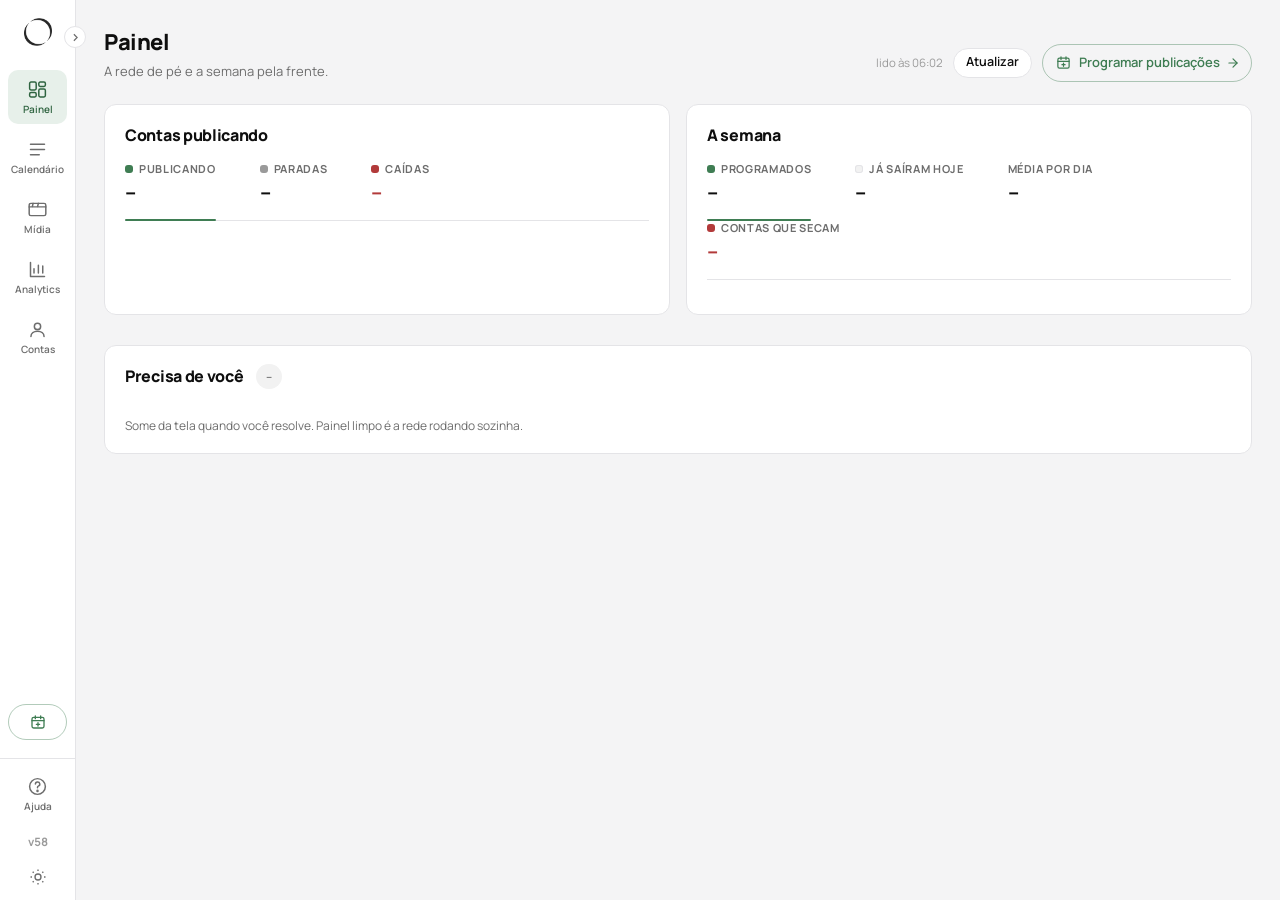
==== painel/index.html @ 6c597209 "Contas: os dois graficos saem, as setas dos botoes saem e o filtro para de abrir atras Ordem dele em" ====
<!doctype html>
<html lang="pt-BR" data-theme="light" data-menu="fechado">
<head>
<meta charset="utf-8">
<meta name="viewport" content="width=device-width, initial-scale=1">
<title>Publicador · Borusa</title>

<link rel="icon" href="marca-clara.png" media="(prefers-color-scheme: light)">
<link rel="icon" href="marca-escura.png" media="(prefers-color-scheme: dark)">
<link rel="icon" href="marca-clara.png">

<!-- Tema e estado do menu antes de qualquer pintura, senao a tela pisca. -->
<script>(function(){var d=document.documentElement;
var t=localStorage.getItem("pub-tema");
if(!t)t=matchMedia("(prefers-color-scheme: dark)").matches?"dark":"light";
d.setAttribute("data-theme",t);
d.setAttribute("data-menu",localStorage.getItem("pub-menu")||"fechado");})();</script>

<link rel="preconnect" href="https://fonts.googleapis.com">
<link rel="preconnect" href="https://fonts.gstatic.com" crossorigin>
<link rel="stylesheet"
      href="https://fonts.googleapis.com/css2?family=Manrope:wght@400;500;600;700;800&display=swap">

<link rel="stylesheet" href="estilo/01-base.css">
<link rel="stylesheet" href="estilo/02-menu.css">
<link rel="stylesheet" href="estilo/03-componentes.css">
<link rel="stylesheet" href="estilo/04-analytics.css">
<link rel="stylesheet" href="estilo/05-ajuda.css">
<link rel="stylesheet" href="estilo/06-midia.css">
<link rel="stylesheet" href="estilo/07-calendario.css">
<link rel="stylesheet" href="estilo/08-filtros.css">
<link rel="stylesheet" href="estilo/09-janela-post.css">
<link rel="stylesheet" href="estilo/10-painel.css">
<link rel="stylesheet" href="estilo/11-programar.css">
<link rel="stylesheet" href="estilo/12-foco.css">
<link rel="stylesheet" href="estilo/13-contas.css">
</head>
<body>

<!-- A tinta compartilhada: os desenhos que varias telas usam ficam aqui, uma vez so. -->
<svg class="tinta" aria-hidden="true">
  <symbol id="i-seta" viewBox="0 0 24 24">
    <path d="M5 12h14"/><path d="M12 5l7 7-7 7"/>
  </symbol>
  <symbol id="i-ig" viewBox="0 0 24 24">
    <g fill="none" stroke="currentColor" stroke-width="2" stroke-linecap="round"
       stroke-linejoin="round">
      <rect x="2.6" y="2.6" width="18.8" height="18.8" rx="5.4"/>
      <circle cx="12" cy="12" r="4.2"/>
    </g>
    <circle cx="17.4" cy="6.6" r="1.35" fill="currentColor" stroke="none"/>
  </symbol>
  <!-- Os tres desenhos que a tela de perfil usa. O selo do Instagram dela segue
       `currentColor` para nao sumir dentro do botao que inverte no passar do mouse. -->
  <symbol id="i-etq" viewBox="0 0 24 24">
    <path d="M3 7.5v4.6a2 2 0 0 0 .6 1.4l7.3 7.3a2 2 0 0 0 2.8 0l5.6-5.6a2 2 0 0 0 0-2.8
             L12 5.1a2 2 0 0 0-1.4-.6H6A3 3 0 0 0 3 7.5Z"/>
    <circle cx="7.6" cy="8.6" r="1.25"/>
  </symbol>
  <symbol id="i-adulto" viewBox="0 0 24 24">
    <path d="M12 2.7s5.6 4 5.6 9.1a5.6 5.6 0 1 1-11.2 0c0-1.9.8-3.6 1.8-5
             .3 1.3 1 2.3 2 2.8.5-2.9 1.8-5.3 1.8-6.9Z"/>
  </symbol>
  <!-- A AGENDA do botao de programar. Calendario com um mais dentro: nao e' "ver a
       agenda", e' "por coisa nova nela". -->
  <symbol id="i-agenda" viewBox="0 0 24 24">
    <g fill="none" stroke="currentColor" stroke-width="2" stroke-linecap="round"
       stroke-linejoin="round"><rect x="3" y="5" width="18" height="16" rx="2.5"/>
      <path d="M3 10h18M8 3v4M16 3v4M12 13v5M9.5 15.5h5"/></g>
  </symbol>
  <symbol id="i-ig-cor" viewBox="0 0 24 24">
    <g fill="none" stroke="currentColor" stroke-width="2" stroke-linecap="round"
       stroke-linejoin="round"><rect x="2.6" y="2.6" width="18.8" height="18.8" rx="5.4"/>
      <circle cx="12" cy="12" r="4.2"/></g>
    <circle cx="17.4" cy="6.6" r="1.35" fill="currentColor" stroke="none"/>
  </symbol>
</svg>

<!-- ================================================================ MENU -->
<aside class="menu" aria-label="Menu do Publicador">
  <div class="menu-marca">
    <img class="marca-clara" src="marca-clara.png" alt="">
    <img class="marca-escura" src="marca-escura.png" alt="">
    <span class="menu-nome">Publicador</span>
  </div>

  <button class="menu-botao" id="botao-menu" aria-expanded="false"
          aria-label="Abrir ou fechar o menu">
    <svg viewBox="0 0 24 24"><path d="m9 18 6-6-6-6"/></svg>
  </button>

  <nav class="menu-rolo" id="menu">
    <button class="mi ativo" data-pag="painel">
      <svg class="mi-ic" viewBox="0 0 24 24"><rect x="3" y="3.5" width="7.5" height="9" rx="1.6"/><rect x="13.5" y="3.5" width="7.5" height="5" rx="1.6"/><rect x="3" y="15.5" width="7.5" height="5" rx="1.6"/><rect x="13.5" y="11.5" width="7.5" height="9" rx="1.6"/></svg>
      <span class="mi-rot">Painel</span>
    </button>
    <button class="mi" data-pag="calendario">
      <svg class="mi-ic" viewBox="0 0 24 24"><path d="M4 6h16M4 12h16M4 18h10"/></svg>
      <span class="mi-rot">Calendário</span>
    </button>
    <button class="mi" data-pag="midia">
      <svg class="mi-ic" viewBox="0 0 24 24"><rect x="2.5" y="5" width="19" height="14" rx="2"/><path d="M7 5 6 9M13 5l-1 4M21.5 9h-19"/></svg>
      <span class="mi-rot">Mídia</span>
    </button>
    <button class="mi" data-pag="analytics">
      <svg class="mi-ic" viewBox="0 0 24 24"><path d="M4 4v16h16"/><path d="M8 16v-5M13 16V7M18 16v-8"/></svg>
      <span class="mi-rot">Analytics</span>
    </button>
    <button class="mi" data-pag="contas">
      <svg class="mi-ic" viewBox="0 0 24 24"><circle cx="12" cy="8.5" r="3.6"/><path d="M4.5 20c0-3.7 3.3-6 7.5-6s7.5 2.3 7.5 6"/></svg>
      <span class="mi-rot">Contas</span>
    </button>
  </nav>

  <!-- O CAMINHO DE TRABALHO, e nao um destino: por isso ele e' botao e nao item de
       lista. Fica colado no pe' da lista, com o mesmo desenho animado do "Abrir no
       Instagram" do Social Tracker, so' trocando o icone. -->
  <div class="menu-acao">
    <button class="btn brasa" id="menu-programar" type="button"
            aria-label="Programar publicações">
      <svg class="seta seta-esq" viewBox="0 0 24 24"><use href="#i-seta"/></svg>
      <span class="txt">
        <svg class="ag-selo" aria-hidden="true"><use href="#i-agenda"/></svg>
        <span class="ag-rot">Programar</span></span>
      <span class="circ"></span>
      <svg class="seta seta-dir" viewBox="0 0 24 24"><use href="#i-seta"/></svg>
    </button>
  </div>

  <div class="menu-pe">
    <!-- AJUDA MORA NO PE, e nao na lista de cima, porque ela nao e' destino de
         trabalho: e' onde se vai quando algo nao esta' claro. Fica logo acima do
         carimbo de versao e do interruptor de tema, como o Gabriel pediu. -->
    <button class="mi" data-pag="ajuda">
      <svg class="mi-ic" viewBox="0 0 24 24"><circle cx="12" cy="12" r="9"/><path d="M9.6 9.2a2.5 2.5 0 1 1 3.3 2.4c-.6.2-.9.8-.9 1.4v.4"/><circle cx="12" cy="17" r=".6" fill="currentColor"/></svg>
      <span class="mi-rot">Ajuda</span>
    </button>
    <!-- CARIMBO DE VERSAO. Duas vezes o Gabriel abriu a tela e disse "esta igual" sem a
         gente ter como saber se era cache do navegador ou mudanca pequena demais. O
         numero sobe a cada entrega: se ele nao subiu na tela dele, e' cache, e nao ha o
         que discutir sobre o desenho. -->
    <div class="pe-linha">
      <span class="pp" style="font-weight:700;font-variant-numeric:tabular-nums">v58</span>
      <span class="pe-rot">29/08 · no ar</span>
    </div>
    <div class="pe-linha">
      <svg class="tema-icone" viewBox="0 0 24 24" id="tema-icone">
        <circle cx="12" cy="12" r="4"/>
        <path d="M12 2v2M12 20v2M2 12h2M20 12h2M4.9 4.9l1.4 1.4M17.7 17.7l1.4 1.4M19.1 4.9l-1.4 1.4M6.3 17.7l-1.4 1.4"/>
      </svg>
      <span class="pe-rot">tema</span>
      <button class="chave" id="chave" role="switch" aria-checked="false"
              aria-label="Trocar tema"><i></i></button>
    </div>
  </div>
</aside>

<!-- ============================================================== CONTEUDO -->
<main class="palco">

  <!-- ----------------------------------------------------------- Painel -->
  <section class="pagina ativa" id="pag-painel">
    <div class="cab">
      <div>
        <h1>Painel</h1>
        <p class="p" id="pn-dia">A rede de pé e a semana pela frente.</p>
      </div>
      <div class="dir">
        <span class="pp" id="pn-lido"></span>
        <button class="bt mini" id="pn-atualizar">Atualizar</button>
        <button class="btn brasa" id="pn-programar" type="button">
          <svg class="seta seta-esq" viewBox="0 0 24 24"><use href="#i-seta"/></svg>
          <span class="txt">
            <svg class="ag-selo" aria-hidden="true"><use href="#i-agenda"/></svg>
            Programar publicações</span>
          <span class="circ"></span>
          <svg class="seta seta-dir" viewBox="0 0 24 24"><use href="#i-seta"/></svg>
        </button>
      </div>
    </div>

    <!-- 1 ------------------- contas publicando e a semana, lado a lado -->
    <div class="pn-grade">
    <div class="cartao">
      <div class="pn-cab-cartao">
        <h3>Contas publicando</h3>
        <div class="tela-tracker"><div class="pf-per" id="pn-per-rede"></div></div>
      </div>
      <div class="kpis" id="pn-kpis-rede">
        <button type="button" class="kpi forte" data-f="publicando">
          <span class="rot"><i style="background:var(--accent)"></i>Publicando</span>
          <span class="val" id="pn-publicando">–</span>
        </button>
        <button type="button" class="kpi" data-f="paradas">
          <span class="rot"><i style="background:var(--soft)"></i>Paradas</span>
          <span class="val" id="pn-paradas">–</span>
        </button>
        <button type="button" class="kpi mau" data-f="caidas">
          <span class="rot"><i style="background:var(--vermelho)"></i>Caídas</span>
          <span class="val" id="pn-caidas">–</span>
        </button>
      </div>
      <div class="tela-tracker pn-sem-abas" id="pn-cartao-rede"></div>
    </div>

    <!-- ---------------------------------------------------------- a semana -->
      <div class="cartao">
        <div class="pn-cab-cartao">
          <h3>A semana</h3>
          <div class="tela-tracker"><div class="pf-per" id="pn-per-semana"></div></div>
        </div>
        <div class="kpis" id="pn-kpis-semana">
          <button type="button" class="kpi forte" data-f="programados">
            <span class="rot"><i style="background:var(--accent)"></i>Programados</span>
            <span class="val" id="pn-programados">–</span>
          </button>
          <button type="button" class="kpi" data-f="hoje">
            <span class="rot"><i style="background:var(--paper-2);
              box-shadow:inset 0 0 0 1px var(--rule-solid)"></i>Já saíram hoje</span>
            <span class="val" id="pn-hoje">–</span>
          </button>
          <button type="button" class="kpi" data-f="media">
            <span class="rot">Média por dia</span>
            <span class="val" id="pn-media">–</span>
          </button>
          <button type="button" class="kpi mau" data-f="secam">
            <span class="rot"><i style="background:var(--vermelho)"></i>Contas que secam</span>
            <span class="val" id="pn-secam">–</span>
          </button>
        </div>
        <div class="tela-tracker pn-sem-abas" id="pn-cartao-semana"></div>
      </div>
    </div>

    <!-- 2 -------------------------------------------------- precisa de você -->
    <div class="secao">
      <div class="cartao">
        <div class="pn-cab-cartao">
          <h3>Precisa de você</h3>
          <span class="selo" id="pn-abertas">–</span>
        </div>
        <div id="pn-pendencias"></div>
        <div class="pn-nota">Some da tela quando você resolve. Painel limpo é a rede
          rodando sozinha.</div>
      </div>
    </div>
  </section>

  <!-- ------------------------------------------------------ Programar publicações
       FORA DO MENU de proposito: e' um caminho que comeca no Painel e termina de volta
       nele, e nao um lugar onde se fica. -->
  <!-- ---------------------------------------------- Programar publicações
       MODO FOCO: fora do menu e sem menu. Um passo por vez, no meio da tela. -->
  <section class="pagina" id="pag-programar">
    <div class="fc">
      <div class="fc-topo">
        <button class="fc-sair" id="pr-voltar">
          <svg viewBox="0 0 24 24"><path d="m15 18-6-6 6-6"/></svg> Voltar ao painel
        </button>
        <div class="fc-passos" id="pr-bolas"></div>
      </div>
      <div class="fc-meio"><div class="fc-caixa" id="pr-palco"></div></div>
    </div>
  </section>

  <!-- -------------------------------------------------------- Calendário -->
  <section class="pagina" id="pag-calendario">
    <div class="cab">
      <div>
        <h1>Calendário</h1>
        <p class="p">Toda a agenda, por conta. É daqui que sai a programação em lote.</p>
      </div>
      <div class="dir">
        <button class="bt forte" id="cal-programar">Programar publicações</button>
      </div>
    </div>

    <div class="filtros" id="cal-filtros">
      <div class="ac" id="calac">
        <div class="ac-campo">
          <svg class="ac-lupa" viewBox="0 0 24 24" fill="none" stroke="currentColor"
               stroke-width="2" stroke-linecap="round"><circle cx="11" cy="11" r="7"/>
               <path d="M20 20l-3.5-3.5"/></svg>
          <input id="calacq" type="text" autocomplete="off" spellcheck="false"
                 placeholder="Buscar conta pelo arroba">
          <button class="ac-limpar" id="calaclimpar" type="button" hidden
                  aria-label="Limpar">
            <svg viewBox="0 0 24 24" fill="none" stroke="currentColor" stroke-width="2"
                 stroke-linecap="round"><path d="M6 6l12 12M18 6L6 18"/></svg>
          </button>
        </div>
        <div class="ac-lista" id="calaclista" role="listbox"></div>
      </div>

      <div class="sel" id="calmerc">
        <button class="sel-gatilho" id="calmercg" type="button" aria-haspopup="listbox"
                aria-expanded="false">
          <span class="sel-valor" id="calmercv" data-vazio="true">Todos os mercados</span>
          <svg class="sel-seta" viewBox="0 0 24 24" fill="none" stroke="currentColor"
               stroke-width="2" stroke-linecap="round" stroke-linejoin="round">
            <path d="m6 9 6 6 6-6"/></svg>
        </button>
        <div class="sel-lista" id="calmercl" role="listbox">
          <div class="sel-grupo" id="calmercgr"></div>
        </div>
      </div>

      <div class="autocomplete" id="caletq">
        <div class="autocomplete__trigger" id="caletqgatilho" role="combobox" tabindex="0"
             aria-haspopup="listbox" aria-expanded="false">
          <span class="autocomplete__value" id="caletqvalor"
                data-placeholder="true">Todas as etiquetas</span>
          <button class="autocomplete__clear-button" id="caletqlimpar" type="button"
                  data-empty="true" aria-label="Limpar as etiquetas">
            <svg viewBox="0 0 24 24" fill="none" stroke="currentColor" stroke-width="2"
                 stroke-linecap="round"><path d="M6 6l12 12M18 6L6 18"/></svg>
          </button>
          <span class="autocomplete__indicator" id="caletqseta" data-open="false">
            <svg viewBox="0 0 24 24" fill="none" stroke="currentColor" stroke-width="2"
                 stroke-linecap="round" stroke-linejoin="round"><path d="m6 9 6 6 6-6"/></svg>
          </span>
        </div>
        <div class="autocomplete__popover" id="caletqpop">
          <div class="autocomplete__busca">
            <input id="caletqq" type="text" autocomplete="off" spellcheck="false"
                   placeholder="Buscar etiqueta">
          </div>
          <div class="list-box" id="caletqlista" role="listbox"
               aria-multiselectable="true"></div>
        </div>
      </div>
    </div>

    <div class="caixa solta">
      <div class="cal-barra">
        <button class="bt mini" data-cal="hoje">Hoje</button>
        <div class="cal-visoes">
          <button class="cal-v ativo" data-visao="mes">Mês</button>
          <button class="cal-v" data-visao="semana">Semana</button>
          <button class="cal-v" data-visao="lista">Lista</button>
        </div>
        <button class="cal-seta" data-cal="antes" aria-label="Período anterior">
          <svg viewBox="0 0 24 24"><path d="m15 18-6-6 6-6"/></svg>
        </button>
        <button class="cal-seta" data-cal="depois" aria-label="Próximo período">
          <svg viewBox="0 0 24 24"><path d="m9 18 6-6-6-6"/></svg>
        </button>
        <b class="cal-titulo" id="cal-titulo"></b>
        <div class="dir"><div class="cal-legenda" id="cal-legenda"></div></div>
      </div>
      <div id="cal-corpo"></div>
    </div>
  </section>

  <!-- ---------------------------------------------------------- Publicar -->

  <!-- ------------------------------------------------------------ Contas -->
  <!-- ------------------------------------------------------- Analytics -->
  <section class="pagina" id="pag-analytics">
    <div class="cab">
      <div>
        <h1>Analytics</h1>
        <p class="p">O retrato de cada conta ligada, na mesma tela de perfil do Social Tracker.</p>
      </div>
      <div class="dir" id="troca-conta"></div>
    </div>

    <!-- O escopo do desenho copiado. Tudo que veio do tracker so' vale aqui dentro. -->
    <div id="tela-analytics">
      <div class="secao pf-pagina"><div id="pf-conteudo"></div></div>
    </div>
  </section>

  <!-- ------------------------------------------------------------ Contas
       A tela responde UMA pergunta, de tres maneiras: esta conta esta de pe? Pela
       conexao (medida agora na Meta), pelo acesso (que vence em 60 dias) e pelo que
       trava a operacao. Seguidor e publicacao NAO moram aqui: isso e' desempenho, e
       desempenho e' a aba de Analytics.

       O desenho e' o da sala de controle do Portal, e o motor esta em
       `codigo/07-contas.js`. -->
  <section class="pagina ct" id="pag-contas">
    <div class="cab ct-topo">
      <div>
        <h1>Contas</h1>
        <p class="p">O estado de cada perfil ligado ao publicador, medido na Meta.</p>
      </div>
      <div class="ct-dir">
        <span class="ct-vivo"><i class="ct-pulso"></i><span id="ct-relogio">vigiando</span></span>
        <!-- OS DOIS BOTOES SAO DE VERDADE: um pergunta a Meta agora, o outro abre a
             autorizacao do Instagram. Nenhum deles finge. -->
        <button class="ct-bt" type="button" data-acao="testar-tudo">
          <span class="txt">
            <svg class="mrc" viewBox="0 0 24 24"><path d="M16.247 7.761a6 6 0 0 1 0 8.478"/><path d="M19.075 4.933a10 10 0 0 1 0 14.134"/><path d="M4.925 19.067a10 10 0 0 1 0-14.134"/><path d="M7.753 16.239a6 6 0 0 1 0-8.478"/><circle cx="12" cy="12" r="2"/></svg>
            Testar Conexões</span>
          <span class="circ"></span>
        </button>
        <button class="ct-bt verde" type="button" data-acao="ligar">
          <span class="txt">
            <svg class="mrc" viewBox="0 0 24 24"><path d="M5 12h14"/><path d="M12 5v14"/></svg>
            Ligar Conta</span>
          <span class="circ"></span>
        </button>
      </div>
    </div>

    <!-- O aviso. Vazio quando nao ha o que avisar: painel limpo e a rede de pe, e o
         dia em que ele aparecer alguem precisa agir. -->
    <div id="ct-aviso"></div>

    <div class="ct-grade ct-g4" id="ct-kpis"></div>

    <div class="ct-filtros">
      <div class="ct-seg" id="ct-seg"></div>
      <div class="ct-dd">
        <button class="ct-dd-bt" id="ct-dd-bt" type="button" aria-expanded="false"
                aria-haspopup="listbox">
          <span class="pt" style="background:var(--soft)"></span>
          <span id="ct-dd-v">Todos Os Mercados</span>
          <svg class="ct-i xs cv" viewBox="0 0 24 24"><path d="m6 9 6 6 6-6"/></svg>
        </button>
        <div class="ct-dd-m" id="ct-dd-m" role="listbox" hidden></div>
      </div>
      <label class="ct-busca">
        <svg viewBox="0 0 24 24"><circle cx="11" cy="11" r="7"/><path d="M20 20l-3.5-3.5"/></svg>
        <input id="ct-busca" type="text" placeholder="Buscar conta" autocomplete="off"
               spellcheck="false">
      </label>
      <span class="ct-quantas" id="ct-quantas"></span>
    </div>

    <div class="ct-fichas" id="ct-fichas"></div>
  </section>

  <!-- ------------------------------------------------------------- Mídia -->
  <section class="pagina" id="pag-midia">
    <div class="cab">
      <div>
        <h1>Mídia</h1>
        <p class="p">As pastas do Drive que ficam disponíveis na hora de programar.
          Ligar uma pasta não baixa vídeo nenhum: só anota o que existe lá dentro.</p>
      </div>
      <div class="dir"><span class="mid-fonte" id="mid-fonte"><i></i>lendo a origem</span></div>
    </div>

    <div id="mid-aviso"></div>

    <div class="secao">
      <div class="secao-cab">
        <h2>Pastas ligadas</h2>
        <p class="p">É isto que aparece na hora de programar.</p>
      </div>
      <div class="caixa solta">
        <div id="mid-ligadas"><div class="mid-vazio">carregando</div></div>
      </div>
    </div>

    <div class="secao">
      <div class="secao-cab">
        <h2>Escolher pasta</h2>
        <p class="p">Clique na pasta para entrar. A busca filtra pelo nome.</p>
      </div>
      <div class="caixa solta">
        <div class="mid-topo">
          <nav class="trilha" id="mid-trilha"></nav>
          <div class="mid-busca">
            <input type="search" id="mid-busca" placeholder="buscar pelo nome"
                   aria-label="Buscar pasta pelo nome">
          </div>
        </div>
        <div id="mid-lista"><div class="mid-vazio">carregando</div></div>
      </div>
    </div>
  </section>


  <!-- ------------------------------------------------------------- Ajuda -->
  <section class="pagina" id="pag-ajuda">
    <div class="cab">
      <div>
        <h1>Ajuda</h1>
        <p class="p">O que cada aba faz, e por que ela é assim. Escrito para você lembrar
          daqui a três meses, e para qualquer pessoa ou IA que abrir o painel entender sem
          precisar perguntar.</p>
      </div>
    </div>

    <div class="ajuda">
      <nav class="ajuda-indice" id="ajuda-indice">
      <button class="ai ativo" data-doc="visao">Visão geral</button>
      <div class="ai-grupo">Uma página por aba</div>
      <button class="ai" data-doc="painel">Painel</button>
      <button class="ai" data-doc="calendario">Calendário</button>
      <button class="ai" data-doc="midia">Mídia</button>
      <button class="ai filho" data-doc="midia-fluxo">Como o vídeo vai ao ar</button>
      <button class="ai" data-doc="analytics">Analytics</button>
      <button class="ai" data-doc="contas">Contas</button>
      </nav>
      <div class="ajuda-corpo" id="ajuda-corpo">
<article class="doc" id="doc-visao">
  <div class="doc-cab"><h2>Visão geral</h2><span class="doc-estado"><i></i>em construção</span></div>

<p class="abre">O publicador existe para uma coisa: programar reels em muitas contas do
Instagram sem abrir o aplicativo, e sem subir vídeo a vídeo na mão.</p>

<h3>As três peças, e o que cada uma faz</h3>
<ol>
  <li><b>O painel</b>, que é esta tela. Ela roda no seu computador, em
      <code>localhost:4173</code>. Ela manda e mostra, mas não faz o trabalho pesado.</li>
  <li><b>O motor</b>, que é o Postiz, rodando no servidor em
      <code>postiz.borusa.com.br</code>. Ele é o carteiro: recebe um post pronto com data
      e hora, e publica no Instagram na hora marcada.</li>
  <li><b>A esteira</b>, uma rotina que roda sozinha no servidor, 24 horas por dia. É ela
      que busca vídeo, entrega ao motor e limpa o que sobrou.</li>
</ol>

<div class="nota">
  <span class="nota-rot">A regra que sustenta tudo</span>
  <p><b>A verdade mora no nosso caderno, não dentro do motor.</b> Qual vídeo, para qual
  conta, em que hora, o que já saiu: isso fica num registro nosso, no servidor.</p>
  <p>O motor é peça trocável. Se um dia o Postiz sair, se reescreve só o último trecho, o
  da entrega. A agenda e o acervo continuam de pé.</p>
</div>

<h3>Por que o painel foi refeito do zero</h3>
<p>O Postiz vem com tela própria, mas ela foi desenhada para agência que atende cliente,
com aprovação, cobrança e time. Nada disso serve aqui. Da tela dele sobrou perto de nada,
então o painel é novo e o motor é emprestado.</p>

<h3>Onde estão as coisas</h3>
<ol>
  <li>Painel: <code>Documentos\Claude - Sistemas\Ferramenta 2 - Publicador Dark\painel</code></li>
  <li>Servidor: 89.167.126.243, com o motor, o banco e a esteira</li>
  <li>Contas ligadas hoje: <b>@borusaof</b> e <b>@eduardo_devereux</b></li>
</ol>

</article>
<article class="doc" id="doc-painel">
  <div class="doc-cab"><h2>Painel</h2><span class="doc-estado ok"><i></i>no ar</span></div>

<p class="abre">A home. A tela que você abre primeiro, antes do calendário, da mídia e do
resto. Ela responde uma coisa só: a rede está de pé e a semana está abastecida?</p>

<h3>Os três cartões</h3>
<ol>
  <li><b>Contas publicando.</b> Quantas estão publicando, paradas ou caídas hoje. Esses
    três números são <b>filtro</b>: clicar em "paradas" faz o desenho mostrar só as contas
    paradas. Cada conta é uma linha, com a logo dela dentro do desenho, e passar o mouse
    abre o balão com o arroba e o valor do dia.</li>
  <li><b>Precisa de você.</b> Só o que trava a operação, com o botão que resolve do lado.
    Cada linha some quando o problema acaba.</li>
  <li><b>A semana.</b> Mesma mecânica: os quatro números filtram quais contas aparecem, e
    cada barra é uma conta.</li>
  <li><b>Precisa de você.</b> A terceira seção, na largura toda. Só o que trava a
    operação, com o botão que resolve do lado.</li>
</ol>

<h3>A barra de período</h3>
<p>Cada cartão tem a sua, no alto, do lado do título. Ela <b>abre no dia de hoje</b>,
porque a home responde primeiro pelo hoje; o resto é consulta. Em "hoje" o desenho vira
uma coluna por conta.</p>

<h3>De onde vem cada número</h3>
<ol>
  <li><b>As contas</b> vêm da leitura da API do Instagram guardada no publicador: se está
    ligada, se a conexão caiu e quantos erros deu nas últimas 24 horas.</li>
  <li><b>A linha dos dias</b> é gravada pelo próprio painel, um retrato por dia no
    livro-caixa. A API do Instagram não guarda passado, então quem guarda é a casa. Por
    isso a linha começa no dia em que a tela entrou no ar e cresce um ponto por dia.</li>
  <li><b>A semana</b> soma o que já foi publicado com o que está programado no
    livro-caixa, a mesma conta que alimenta o calendário.</li>
  <li><b>As pendências</b> são calculadas na hora: conexão caída, erro nas últimas 24
    horas, conta sem nenhuma saída programada e nenhuma pasta de vídeo ligada.</li>
</ol>

<h3>O botão Programar publicações</h3>
<p>Ele abre uma página que não fica no menu, porque ela é um caminho e não um lugar onde
se fica: você entra pelo Painel, monta o lote e volta. São quatro passos, na ordem em que
a decisão acontece: para quais contas, de qual pasta, em que ritmo, e a conferência.</p>
<p>A conferência fecha a conta sozinha, dizendo quantos vídeos existem, quantas saídas
por dia aquilo dá e quantos dias de fila. <b>Nada é gravado ainda</b>: quem grava é a
esteira, que baixa o vídeo do Drive e cria o post no motor, e ela ainda não existe.</p>

<div class="nota">
  <span class="nota-rot">Por que quase tudo está zerado</span>
  <p>Porque é verdade. Hoje existem <b>duas contas ligadas</b>, <b>nenhuma pasta de vídeo
  ligada</b> e <b>nenhuma saída programada</b>, então o painel mostra zero e diz o motivo.
  Os números enchem sozinhos quando a pasta for ligada e a programação em lote existir.</p>
</div>

</article>
<article class="doc" id="doc-calendario">
  <div class="doc-cab"><h2>Calendário</h2><span class="doc-estado viva"><i></i>no ar</span></div>

<p class="abre">A agenda inteira, e o lugar de onde a programação sai. Aqui você enxerga a
distribuição das saídas e mexe numa data pontual sem refazer nada.</p>

<h3>O que ela vai responder</h3>
<ol>
  <li>O que está marcado em cada dia, por conta.</li>
  <li>Se algum dia ficou vazio ou entupido.</li>
  <li>Arrastar um post para outro horário, quando precisar.</li>
</ol>

<h3>O assistente de programação, que mora aqui</h3>
<p>A aba de Publicar deixou de existir em 17/08. O que ela ia fazer virou um botão dentro
do calendário, porque é olhando a agenda que se decide encher um pedaço dela.</p>
<ol>
  <li><b>Conta.</b> A lista das contas ligadas, com foto e arroba.</li>
  <li><b>Pasta.</b> Só as pastas já ligadas na aba de Mídia, com quantos vídeos ainda não
      foram usados em cada uma.</li>
  <li><b>Ritmo.</b> Quantos por dia, quais dias da semana, a janela de horário e a
      variação, para não sair sempre no minuto cravado.</li>
  <li><b>Prévia.</b> Antes de gravar nada, ele mostra na tela: tantos vídeos, tantos por
      dia, primeira saída em tal dia e hora, última em tal dia.</li>
  <li><b>Programar.</b> Aí sim ele grava a agenda inteira, em segundos.</li>
</ol>

<div class="nota">
  <span class="nota-rot">O que o clique faz, e o que ele não faz</span>
  <p>O clique <b>marca as datas</b> de todos os vídeos da pasta, na hora. O que ele não faz
  é baixar os vídeos. Isso é da esteira, e acontece perto da hora de cada um.</p>
  <p>Está explicado por inteiro em <b>Como o vídeo vai ao ar</b>, na página de Mídia.</p>
</div>

<h3>As três visões</h3>
<ol>
  <li><b>Mês</b>, para enxergar a distribuição do mês inteiro e achar buraco.</li>
  <li><b>Semana</b>, uma grade de horas, para ver o espaçamento dentro do dia.</li>
  <li><b>Lista</b>, para quem só quer saber o que vem a seguir.</li>
</ol>
<p>A cor de cada saída é <b>por conta</b>, e não por tipo de conteúdo. Numa rede de contas,
o que o olho procura é de quem é aquele post.</p>

<h3>De onde veio o desenho</h3>
<p>Do <b>ReUI Event Calendar</b>, escolhido por você na lista fechada de referências.
Vieram a barra de cima, a grade com o número do dia no canto, o dia de hoje em círculo
cheio, a ficha com ponto de cor e hora, e o "+N mais".</p>
<p>Ele é React e a nossa tela é um arquivo só, sem construção. Então foi traduzido, do
mesmo jeito que o cabeçalho e o botão já tinham sido.</p>

<h3>O que aparece nele</h3>
<p>Duas coisas, e as duas são de verdade:</p>
<ol>
  <li><b>O que já saiu</b>, lido da API do Instagram. Cada publicação cai no dia e na hora
      em que foi ao ar, e clicando nela você vê os números que ela fez.</li>
  <li><b>O que ainda vai sair</b>, que nasce quando o assistente gravar as datas no
      livro-caixa. Hoje isso é zero, e zero aqui é informação, não defeito.</li>
</ol>
<p>Mês sem nada não fica em branco calado: ele diz quando foi a publicação mais recente,
para você não achar que a tela quebrou quando na verdade está olhando o mês errado.</p>

<h3>Clicar numa ficha abre o post</h3>
<p>A janela mostra a mídia, os números e a ficha daquela publicação. <b>Ela não edita
nada</b>: é leitura, e por isso não tem campo, salvar nem apagar.</p>
<p>Publicação que ainda não saiu não mostra número nenhum, e diz por quê. Mostrar zero
faria uma saída de amanhã parecer um fracasso de ontem.</p>
</article>
<article class="doc" id="doc-midia">
  <div class="doc-cab"><h2>Mídia</h2><span class="doc-estado viva"><i></i>no ar</span></div>

<p class="abre">A aba de Mídia serve para uma coisa só: <b>pré-selecionar as pastas do
Drive</b> que vão aparecer depois, na hora de programar.</p>

<h3>Como se usa</h3>
<ol>
  <li>Ela abre mostrando o que tem dentro da pasta mãe, por exemplo
      <b>Vídeos para Instagram Dark</b>: as pastas de lá, uma por linha, com o nome e
      quantos vídeos tem dentro.</li>
  <li>Clicou numa pasta, entrou nela e vê as subpastas. Uma seta volta.</li>
  <li>Tem busca por nome: digitou um pedaço, a lista filtra na hora.</li>
  <li>Achou a pasta certa, você a seleciona. Ela ganha o selo de ligada.</li>
</ol>

<p><b>Não existe abrir a pasta para ver vídeo por vídeo.</b> Isso foi decidido de
propósito: você escolhe pasta, não arquivo. O que a linha mostra é o nome e a contagem.</p>

<h3>O que cada linha mostra</h3>
<ol>
  <li>O nome da pasta.</li>
  <li>Quantos vídeos tem dentro.</li>
  <li>Quantos já foram programados.</li>
  <li>Quantos sobraram.</li>
  <li>Quantos ficaram fora do formato aceito.</li>
</ol>

<div class="nota">
  <span class="nota-rot">A trava contra repetir</span>
  <p>Cada vídeo é identificado pelo <b>código do arquivo no Drive</b>, nunca pelo nome.
  Nome se repete e nome é renomeado, e aí o mesmo vídeo entraria duas vezes. O código não
  muda.</p>
  <p>Por isso, se você jogar arquivos novos na mesma pasta depois, é só selecionar ela de
  novo: <b>ele conta os novos e ignora os que já estão na lista</b>. E se algo falhar no
  meio, refazer é seguro: ele pula o que já entrou e tenta de novo só o que falhou.</p>
</div>

<h3>De onde vem a lista de pastas</h3>
<p>A tela não sabe ler o Drive. Quem sabe é o <code>midia.py</code>, no servidor do painel,
e ele aceita duas origens diferentes:</p>
<ol>
  <li><b>Pasta de disco.</b> É o que está ligado hoje, apontando para
      <code>G:\Meu Drive</code>, o Drive espelhado nesta máquina. Serve para navegar e
      escolher, e é com isso que a tela foi provada.</li>
  <li><b>Google Drive pela API.</b> Já está escrita e dormindo, esperando a credencial de
      leitura. É esta que a esteira no servidor vai usar, porque o servidor não enxerga o
      disco desta máquina.</li>
</ol>
<p>Trocar de origem não muda uma linha da tela. Foi feito assim porque amanhã pode entrar
uma terceira, o lote da Ferramenta 1, que chega como pacote do GitHub.</p>

<h3>Onde ficam as anotações</h3>
<p>Num banco pequeno em <code>painel\dados\livro.db</code>. Uma tabela de pastas e uma de
vídeos, uma linha por arquivo, com o estado de cada um. <b>É esse arquivo a fonte de
verdade do sistema</b>, e não o motor.</p>
<p>Escolhi banco em vez de um arquivo de texto porque daqui a pouco quem escreve nele não é
só a tela: a esteira vai marcar baixado, programado e publicado enquanto você navega. Dois
programas escrevendo o mesmo texto se atropelam.</p>

<div class="nota">
  <span class="nota-rot">Estado hoje</span>
  <p><b>A tela está de pé e funciona:</b> navegar entre pastas, buscar pelo nome, ligar,
  reler e desligar. A prateleira conta certo, e ligar a mesma pasta duas vezes não duplica
  nada.</p>
  <p><b>O que falta:</b> a credencial de leitura do Drive, que é uma configuração de dez
  minutos feita uma vez. Sem ela a tela lê o Drive espelhado nesta máquina, o que basta
  para escolher pasta, mas não serve para a esteira no servidor.</p>
</div>

</article>
<article class="doc" id="doc-midia-fluxo">
  <div class="doc-cab"><h2>Como o vídeo vai ao ar</h2><span class="doc-estado"><i></i>desenho aprovado</span></div>

<p class="abre">Esta é a página mais importante deste manual. Ela responde a pergunta que
mais confunde: se o vídeo está no Drive, como ele vai parar no Instagram, e quando
exatamente ele é carregado.</p>

<h3>O princípio, numa frase</h3>
<p><b>O Drive é o depósito. O servidor é só a passagem.</b> O vídeo fica no Drive o tempo
todo, e o servidor busca ele poucas horas antes da hora de publicar, entrega ao motor, e
apaga a cópia depois. Você não faz upload de nada, nunca.</p>

<h3>Por que não é diferente disso</h3>
<p>Duas contas explicam a escolha.</p>
<p><b>Mil vídeos de 10 MB são 10 GB.</b> No servidor sobram 12 GB. Ou seja, um lote seu já
quase enche o disco. O servidor não tem tamanho para ser depósito, e o Drive tem.</p>
<p><b>E despejar tudo dentro do motor seria pior ainda</b>, porque aí a sua biblioteca
inteira ficaria presa numa peça que é trocável.</p>

<h3>O exemplo, com hora certa</h3>
<p>Pasta com 214 vídeos, 4 saídas por dia, começando amanhã.</p>

<div class="passo"><b>Hoje, 22h05</b>
  <p>Você clica em programar. Em três segundos aparecem as 214 linhas com data e hora:
  19/08 às 9h12, 19/08 às 12h40, e assim por diante até setembro.
  <b>Nenhum vídeo saiu do Drive.</b></p></div>

<div class="passo"><b>Amanhã, 5h</b>
  <p>A esteira acorda, olha a agenda e vê que hoje tem quatro saídas. Para esses quatro, e
  só esses quatro: baixa do Drive, faz o upload no motor, e cria o post já com a hora
  marcada. <b>O upload que o Postiz exige acontece aqui, feito pela máquina.</b></p></div>

<div class="passo"><b>Amanhã, 9h12</b>
  <p>O motor publica o primeiro. Às 12h40 o segundo, às 16h05 o terceiro, às 20h30 o
  quarto.</p></div>

<div class="passo"><b>Amanhã, 23h</b>
  <p>A esteira apaga os quatro arquivos e vai dormir. No dia seguinte ela repete com os
  quatro daquele dia.</p></div>

<h3>Onde o vídeo está, em cada momento</h3>
<ol>
  <li>Antes de você ligar a pasta: <b>só no Drive</b>.</li>
  <li>Depois de ligar a pasta: <b>só no Drive</b>.</li>
  <li>Depois de programar: <b>só no Drive</b>.</li>
  <li>Nas horas que antecedem a saída dele: <b>no Drive e no servidor</b>.</li>
  <li>Depois de publicado: <b>no Drive e no Instagram</b>. A cópia do servidor sumiu.</li>
</ol>
<p>Em qualquer momento o servidor está segurando só o que sai nas próximas horas. Com 4
saídas por dia, são 4 vídeos. Nunca os 214.</p>

<h3>A folga é um botão, não uma lei</h3>
<p>A esteira trabalha com um dia de antecedência. Dá para deixar em dois, três, uma
semana. Quanto maior a folga, mais tranquilo, e mais espaço ocupado.</p>
<p><b>Um dia é a recomendação.</b> Se um download falhar às 5h da manhã, a esteira tenta de
novo sozinha, e se insistir em falhar você vê o alerta no Painel ainda de manhã,
com o dia inteiro pela frente. Minutos antes não daria tempo de nada.</p>

<h3>Por que a máquina baixa em vez de mandar o link</h3>
<p>O motor aceita link, é verdade. Mas o link que o Drive dá <b>abre uma página</b>, ele não
entrega o arquivo. Para virar um link que entrega o arquivo, a pasta teria que ficar aberta
na internet para qualquer um.</p>
<p>Como o servidor tem acesso privado à pasta, ele resolve isso sem expor nada: pega o
arquivo por dentro e entrega ao motor.</p>

<h3>Se der erro</h3>
<p>O erro é sempre de <b>um vídeo</b>, marcado em vermelho, com botão de tentar de novo. Não
derruba os outros 213. Esse é o motivo real de separar a marcação da carga: se o download
fosse tudo de uma vez, um tropeço no meio obrigaria a refazer o lote inteiro.</p>

<h3>Os limites medidos, e não supostos</h3>
<ol>
  <li><b>Disco do servidor:</b> 12 GB livres de 38, medido em 17/08/2026. É esse número que
      obriga a esteira a segurar pouca coisa por vez.</li>
  <li><b>Formato:</b> o motor só aceita <code>mp4</code>. Arquivo <code>.mov</code> ou
      <code>.webm</code> é recusado, e a tela diz qual e por quê.</li>
  <li><b>Tamanho:</b> teto de 1 GB por arquivo. Não é problema para reel.</li>
  <li><b>Teto da Meta:</b> publicação por API tem limite por conta por dia, e ele é da casa
      das dezenas, não das centenas. Volume alto vem da rede de contas, nunca de uma conta
      só.</li>
</ol>

<div class="nota aberta">
  <span class="nota-rot">Decisão ainda em aberto</span>
  <p>O mesmo vídeo pode ir para <b>mais de uma conta</b>, ou depois de usado numa conta ele
  está queimado para sempre? Isso muda a regra de não repetir, e precisa ser decidido antes
  de haver post no ar.</p>
</div>

<div class="nota aviso">
  <span class="nota-rot">Estado hoje</span>
  <p>Tudo nesta página é <b>desenho aprovado, ainda não construído</b>. Está escrito aqui
  para não se perder na conversa, e para qualquer pessoa ou IA que abrir o painel entender
  a premissa sem precisar perguntar.</p>
</div>

</article>
<article class="doc" id="doc-analytics">
  <div class="doc-cab"><h2>Analytics</h2><span class="doc-estado viva"><i></i>no ar</span></div>

<p class="abre">O retrato de cada conta ligada. Esta tela é a página de perfil do Social
Tracker, copiada inteira e trazida para cá.</p>

<h3>Por que ela é uma cópia, e não uma tela nova</h3>
<p>Aquela tela já responde as perguntas certas sobre uma conta, e já foi aprovada por você.
Refazer seria refazer trabalho e perder qualidade. Então veio inteira, e o que se adaptou
foi o dado, não o desenho.</p>

<h3>O que está cheio</h3>
<ol>
  <li>Engajamento por publicação, com curtidas, comentários e reproduções.</li>
  <li>Ritmo de publicação e divisão por formato.</li>
  <li>O acervo, com a capa de cada reel, engajamento e data.</li>
  <li>Saúde da coleta.</li>
</ol>

<h3>O que está vazio, e por quê</h3>
<div class="nota aviso">
  <span class="nota-rot">A API não tem memória</span>
  <p>A curva de seguidores está reta e a linha do tempo está vazia. Isso não é defeito da
  tela: <b>a API do Instagram não sabe responder quantos seguidores você tinha semana
  passada</b>. Não existe esse pedido.</p>
  <p>Curva só nasce se o sistema tirar uma foto por dia e guardar. É o que o Social Tracker
  faz. O publicador ainda não faz. No dia em que passar a fazer, esta mesma tela enche
  sozinha.</p>
</div>

<h3>Um número que assusta e está certo</h3>
<p>A @borusaof aparece com 150% de engajamento sobre os seguidores. A conta tem 2
seguidores e mediana de 3 de engajamento por post. A divisão está certa, a régua é que não
serve para conta desse tamanho.</p>

</article>
<article class="doc" id="doc-contas">
  <div class="doc-cab"><h2>Contas</h2><span class="doc-estado viva"><i></i>no ar</span></div>

<p class="abre">Uma ficha por perfil ligado ao publicador. A tela responde uma pergunta
só, e responde por três caminhos: <b>esta conta está de pé?</b></p>

<h3>Por que não tem seguidores nem publicações aqui</h3>
<p>Porque isso é <b>desempenho</b>, e desempenho mora na aba de Analytics. Aqui o assunto
é <b>estado</b>: a conexão responde, o acesso vence quando, e o que está travando a
operação.</p>

<h3>Os três caminhos da mesma pergunta</h3>
<ol>
  <li><b>A conexão.</b> Medida agora, com uma chamada de verdade à Meta. O tempo de
      resposta em milissegundos fica ao lado.</li>
  <li><b>A vigilância dos últimos 30 dias.</b> Um traço por dia: verde quando a Meta
      respondeu, vermelho quando recusou, apagado no dia sem registro. É ela que conta
      o que um selo sozinho nunca conta: <b>esteve</b> de pé até agora.</li>
  <li><b>As três medidas.</b> Teto do dia (quantas publicações a Meta ainda aceita nas
      próximas 24 horas), acesso (quantos dias faltam) e fila de vídeos.</li>
</ol>

<h3>O acesso vence em 60 dias, e se renova sozinho</h3>
<p>O Instagram dá um acesso de <b>60 dias</b>. Faltando <b>10</b>, o publicador pede um
novo sozinho e guarda quando renovou e quantas vezes. Faltando 14 ou menos, a tela avisa
no alto.</p>
<p>Quem faz isso é <code>painel/contas.py</code>, uma vez por dia às 4h07, e sempre que
você aperta Testar Conexões.</p>

<div class="nota">
  <span class="nota-rot">Não existe acesso permanente neste caminho</span>
  <p>O Instagram com login do Instagram só dá acesso de 60 dias, renovável para sempre
  enquanto alguém renovar. Acesso que nunca vence existe no outro caminho, o do Facebook
  com usuário de sistema, e ele exige que cada conta esteja ligada a uma Página do
  Facebook dentro de um Portfólio Empresarial.</p>
</div>

<h3>Onde se audita: o diário</h3>
<p>Cada ficha tem três abas por dentro: <b>Estado</b>, <b>Diário</b> e <b>Identidade</b>.
O diário guarda a checagem, a renovação e a falha de publicação, <b>com o texto do erro
da Meta por extenso e o código dela</b>. O botão Só Falhas filtra na hora.</p>
<p>Ele abre dentro do próprio cartão, de propósito: quem está conferindo uma rede não
pode perder o lugar a cada pergunta.</p>

<h3>Os botões fazem o que dizem</h3>
<ol>
  <li><b>Testar Conexões</b> pergunta à Meta na hora, a rede inteira ou uma conta só.</li>
  <li><b>Ligar Conta</b> abre a autorização do Instagram. Você autoriza no site deles e
      volta para cá; o publicador troca o código por um acesso de 60 dias e guarda.</li>
  <li><b>Renovar</b> troca o acesso agora, sem esperar o prazo.</li>
  <li><b>Desligar</b> apaga o acesso desta máquina. <b>O diário e o histórico ficam:</b>
      desligar é dizer "não opere mais por aqui", não "apague o que aconteceu".</li>
</ol>

<h3>Onde o acesso mora</h3>
<p>Em <code>dados/contas.json</code>, no servidor, com permissão fechada. <b>Ele nunca
sai numa resposta desta casa</b>, e o servidor recusa servir esse caminho por http mesmo
para quem já entrou.</p>
</article>
      </div>
    </div>
  </section>

</main>

<script src="codigo/01-nucleo.js"></script>

<!-- ================================================================ ANALYTICS
     O MOTOR DA TELA DE PERFIL, copiado do Social Tracker sem reescrita. Ele pede os
     dados em `perfis`, `conta?u=` e `posts?u=`, e e' o servidor do rascunho que responde
     essas tres rotas lendo `analytics.json`. Manter o contrato de dados foi de proposito:
     mudando o formato, seria preciso mexer no motor, e a copia deixaria de ser copia. -->
<script src="codigo/02-analytics.js"></script>

<script src="codigo/03-trocador-conta.js"></script>
<!-- ================================================== A JANELA DE UM POST
     Uma so' para o painel inteiro: ela e' preenchida na hora de abrir. Duas janelas
     iguais no HTML seriam duas manutencoes para o mesmo desenho. AQUI NAO SE EDITA
     NADA: e' leitura, e por isso nao ha' campo, salvar nem apagar. -->
<div class="jp" id="jp" hidden>
  <div class="jp-fundo" data-jp-fechar></div>
  <div class="jp-janela" role="dialog" aria-modal="true" aria-label="Post">
    <div class="jp-cabeca" id="jp-cabeca"></div>
    <div class="jp-rolo"><div id="jp-corpo"></div></div>
  </div>
</div>

<script src="codigo/04-janela-post.js"></script>


<!-- ================================================================== PAINEL
     A home. Tres secoes, uma embaixo da outra: quem esta' publicando, a semana, e o que
     precisa de voce. Nada aqui e' lista congelada: tudo vem de `/painel/rede`.

     O DESENHO E' O MOTOR DO SOCIAL TRACKER (`window.montarGrafico`), o mesmo de
     Seguidores, Engajamento e Ritmo, com a fileira de abas dele escondida. Quem manda no
     que aparece e' a fileira de KPI: ela e' FILTRO, e nao rotulo. Clicar em "paradas"
     desenha so' as contas paradas.

     CADA CONTA E' UMA LINHA (ou uma barra), com a logo dela dentro do desenho. -->
<script src="codigo/05-painel.js"></script>

<!-- ============================================ PROGRAMAR PUBLICACOES (motor)
     Um passo por vez, no meio da tela, sem menu. Cada passo grava o que foi escolhido
     como rascunho no livro-caixa: sair no meio e voltar cai onde parou.

     UMA CONTA POR LOTE, de proposito. Ritmo e pasta sao decisoes da conta, nao da rede:
     misturar duas contas no mesmo lote esconde qual delas ficou sem fila. -->
<script src="codigo/06-programar.js"></script>

<!-- ================================================================== CONTAS
     Uma ficha por conta, no desenho da sala de controle do Portal.

     SEM GRAFICO, por ordem dele em 29/08: "esses graficos de conexao da rede e
     acesso por conta pode remover". O que sobrou responde melhor a pergunta da
     aba: os quatro numeros no alto e a tira de 30 dias dentro de cada ficha. -->
<script src="codigo/07-contas.js"></script>
</body>
</html>
---- painel/estilo/01-base.css ----
/* GERADO PELO CORTE DO ARQUIVO UNICO (fase 2). A ORDEM DOS ARQUIVOS E LEI:
   eles se concatenam na ordem numerica e reproduzem o estilo original. */
/* ============================================================ Design System Borusa
   Paleta e tipografia do Social Tracker (style-guide v4 do Motor de Insumos):
   verde como cor de acao, off-white de fundo, Manrope em tudo, claro por padrao.

   O ARRANJO DA TELA E' O DO POSTIZ, e nao o do Social Tracker. Decisao do Gabriel em
   17/08, e a diferenca e' proposital:

   - o Social Tracker fecha o conteudo em 1340 e centraliza, porque e' tela de leitura;
   - o Publicador USA A TELA INTEIRA, porque e' tela de operacao: tabela larga, muitas
     colunas, muita linha por vez.

   E o menu segue o molde do proprio Postiz: regua estreita colada na borda, icone em
   cima e rotulo miudo embaixo, com os ajustes presos no rodape. */
:root{
  --paper:#F4F4F5; --paper-2:#F2F2F2; --branco:#FFFFFF;
  --ink:#0E0E0E; --muted:#6D6D6D; --soft:#9A9A9A;
  --rule-solid:#E4E4E7;
  --accent:#3F7D53; --accent-tint:#E7F0EA; --link:#2F6440;
  --verde:#3F7D53; --vermelho:#B23A3A; --ambar:#B07D22;
  --chart-1:#3F7D53; --chart-2:#2F6FA8; --chart-3:#B07D22;
  --chart-4:#7A4FA3; --chart-5:#B23A3A;
  --r-md:12px; --r-card:12px; --h-filtro:44px; --r-filtro:12px; --l-filtro:240px;
  /* O balão que os filtros abrem, e o item dentro dele. Vêm do Social Tracker,
     onde três bibliotecas diferentes davam sete arredondamentos numa seção só. */
  --r-balao:14px; --r-item:10px;
  --sombra-balao:0 12px 34px rgba(14,14,14,.13);
  --fonte:'Manrope',system-ui,-apple-system,"Segoe UI",Roboto,sans-serif;
  /* Avisa o navegador do tema. Sem isso, o que ele desenha sozinho (campo de
     busca, cursor, preenchimento automatico) continua com cara de fundo claro. */
  color-scheme:light;
}
:root[data-theme="dark"]{
  --paper:#0F0F0F; --paper-2:#1C1A18; --branco:#171717;
  --ink:#FAFAFA; --muted:#A8A8A8; --soft:#7A7A7A;
  --rule-solid:#2A2724;
  --accent:#3F7D53; --accent-tint:rgba(63,125,83,.16); --link:#7FB894;
  --chart-1:#5FA97A; --chart-2:#6FA8DC; --chart-3:#D6A24A;
  --chart-4:#A98BD0; --chart-5:#D97070;
}

*{box-sizing:border-box;margin:0;padding:0}
:root.trocando-tema, :root.trocando-tema *,
:root.trocando-tema *::before, :root.trocando-tema *::after{
  transition:background-color .3s ease, border-color .3s ease, color .3s ease,
             fill .3s ease, stroke .3s ease !important}
html, body, .menu-rolo{scrollbar-width:none;-ms-overflow-style:none}
html::-webkit-scrollbar, body::-webkit-scrollbar,
.menu-rolo::-webkit-scrollbar{width:0;height:0;display:none}
body{background:var(--paper);color:var(--ink);font:15px/1.5 var(--fonte);
     -webkit-font-smoothing:antialiased;-moz-osx-font-smoothing:grayscale}
:focus-visible{outline:2px solid var(--accent);outline-offset:2px;border-radius:4px}

h1{font-size:22px;font-weight:800;letter-spacing:-.4px}
h2{font-size:16px;font-weight:800;letter-spacing:-.2px}
h3{font-size:14px;font-weight:800}
.p{font-size:13px;color:var(--muted)}
.pp{font-size:11.5px;color:var(--soft)}
---- painel/estilo/02-menu.css ----
/* GERADO PELO CORTE DO ARQUIVO UNICO (fase 2). A ORDEM DOS ARQUIVOS E LEI:
   eles se concatenam na ordem numerica e reproduzem o estilo original. */
/* ================================================================ MENU, colado
   Fixo na borda, do topo ao rodape. Sem margem, sem canto e sem sombra: encostado
   na lateral, o que separa ele do conteudo e' uma linha, nao um vao. */
/* AS DUAS LARGURAS SAO ESCRITAS EM PIXEL, e nao por variavel, de proposito.
   Com `width:var(--menu)` a largura simplesmente nao mudava: o resto do estado aberto
   aplicava (rotulo, direcao do item, interruptor), mas o menu continuava com 76. O
   Chrome nao inicia a transicao quando o valor da propriedade animada vem de uma
   variavel que mudou, e o elemento fica pintando o valor velho sem nenhuma animacao em
   curso. Medido: com a transicao desligada na mao, a largura pulava para 236 na hora.
   Em pixel literal a transicao roda. A duplicacao aqui e' o preco, e e' barato. */
.menu{position:fixed;inset:0 auto 0 0;width:76px;z-index:30;
      display:flex;flex-direction:column;
      background:var(--branco);border-right:1px solid var(--rule-solid);
      transition:width .22s cubic-bezier(.4,0,.2,1)}
:root[data-menu="aberto"] .menu{width:236px}

.menu-marca{display:flex;align-items:center;gap:10px;padding:16px 0;
            justify-content:center;min-height:64px}
.menu-marca img{width:28px;height:28px;object-fit:contain;flex:none}
.marca-escura{display:none}
:root[data-theme="dark"] .marca-clara{display:none}
:root[data-theme="dark"] .marca-escura{display:block}
.menu-nome{display:none;font-size:15px;font-weight:800;letter-spacing:-.3px;
           white-space:nowrap}
:root[data-menu="aberto"] .menu-marca{justify-content:flex-start;padding:16px 18px}
:root[data-menu="aberto"] .menu-nome{display:block}

/* O botao de recolher. Fica na borda direita do menu, na altura da marca, meio para
   fora: assim ele pertence ao menu e nao rouba linha da lista. */
.menu-botao{position:absolute;top:26px;right:-11px;width:22px;height:22px;
            border-radius:999px;border:1px solid var(--rule-solid);
            background:var(--branco);color:var(--muted);cursor:pointer;
            display:grid;place-items:center;padding:0;z-index:2}
.menu-botao:hover{color:var(--ink);border-color:var(--soft)}
.menu-botao svg{width:13px;height:13px;fill:none;stroke:currentColor;stroke-width:2.2;
                transition:transform .22s ease}
:root[data-menu="aberto"] .menu-botao svg{transform:rotate(180deg)}

.menu-rolo{flex:1;display:flex;flex-direction:column;gap:6px;padding:6px 8px;
           overflow-y:auto}
.menu-pe{display:flex;flex-direction:column;gap:6px;padding:8px;
         border-top:1px solid var(--rule-solid)}

/* O item: no molde do Postiz, icone em cima e rotulo miudo embaixo, tudo centrado.
   Aberto, ele deita: icone a esquerda e rotulo do lado, em corpo de leitura. */
.mi{display:flex;flex-direction:column;align-items:center;justify-content:center;
    gap:4px;width:100%;min-height:54px;padding:8px 4px;border:0;border-radius:10px;
    background:none;font:inherit;color:var(--muted);cursor:pointer;
    transition:background-color .16s ease,color .16s ease}
.mi:hover{background:var(--paper-2);color:var(--ink)}
.mi.ativo{background:var(--accent-tint);color:var(--link);font-weight:700}
.mi-ic{width:21px;height:21px;flex:none;fill:none;stroke:currentColor;
       stroke-width:1.7;stroke-linecap:round;stroke-linejoin:round}
.mi-rot{font-size:10px;font-weight:600;line-height:1.1;text-align:center}
.mi-selo{position:absolute;top:6px;right:8px;min-width:16px;height:16px;padding:0 4px;
         border-radius:999px;font-size:9.5px;font-weight:800;display:grid;
         place-items:center;background:var(--accent-tint);color:var(--link)}
.mi-selo.alerta{background:color-mix(in srgb,var(--vermelho) 16%,transparent);
                color:var(--vermelho)}
.mi{position:relative}
:root[data-menu="aberto"] .mi{flex-direction:row;justify-content:flex-start;
  gap:12px;padding:11px 14px;min-height:0}
:root[data-menu="aberto"] .mi-rot{font-size:13.5px;text-align:left;
  white-space:nowrap;overflow:hidden;text-overflow:ellipsis}
:root[data-menu="aberto"] .mi-selo{position:static;margin-left:auto;height:20px;
  min-width:20px;font-size:10.5px}

/* Rodape: so a troca de tema. Fechado, e' o icone sozinho; aberto, ganha o rotulo e o
   interruptor inteiro. */
.pe-linha{display:flex;align-items:center;justify-content:center;gap:8px;
          padding:6px 4px}
:root[data-menu="aberto"] .pe-linha{justify-content:flex-start;padding:6px 12px}
.pe-rot{display:none;font-size:11.5px;font-weight:600;color:var(--muted);
        white-space:nowrap}
:root[data-menu="aberto"] .pe-rot{display:block}
.chave{width:34px;height:19px;flex:none;border:0;border-radius:999px;
       background:var(--rule-solid);cursor:pointer;padding:2px;display:none;
       align-items:center;transition:background .2s}
.chave[aria-checked="true"]{background:var(--ink)}
.chave i{width:15px;height:15px;border-radius:999px;background:var(--branco);
         box-shadow:0 1px 2px rgba(14,14,14,.25);transition:transform .2s;display:block}
.chave[aria-checked="true"] i{transform:translateX(15px)}
:root[data-menu="aberto"] .chave{display:inline-flex;margin-left:auto}
.tema-icone{width:18px;height:18px;fill:none;stroke:currentColor;stroke-width:1.8;
            color:var(--muted)}
---- painel/estilo/03-componentes.css ----
/* GERADO PELO CORTE DO ARQUIVO UNICO (fase 2). A ORDEM DOS ARQUIVOS E LEI:
   eles se concatenam na ordem numerica e reproduzem o estilo original. */
/* ============================================================ CONTEUDO, tela cheia
   Sem largura maxima e sem centralizar: a tabela do publicador quer todas as colunas
   ao mesmo tempo, e sobrar borda dos dois lados so encurta linha. */
.palco{margin-left:76px;min-height:100vh;padding:26px 28px 60px;
       transition:margin-left .22s cubic-bezier(.4,0,.2,1)}
:root[data-menu="aberto"] .palco{margin-left:236px}
.pagina{display:none}
.pagina.ativa{display:block}
@keyframes entra{from{opacity:0;transform:translateY(16px);filter:blur(5px)}
                 to{opacity:1;transform:none;filter:none}}
.pagina.ativa > *{animation:entra .44s cubic-bezier(.22,1,.36,1) both}
.pagina.ativa > *:nth-child(2){animation-delay:.07s}
.pagina.ativa > *:nth-child(3){animation-delay:.14s}
.pagina.ativa > *:nth-child(n+4){animation-delay:.21s}
@media(prefers-reduced-motion:reduce){
  .pagina.ativa > *{animation:none}
  .menu,.palco{transition:none}}

.cab{display:flex;align-items:flex-end;gap:18px;flex-wrap:wrap;margin-bottom:22px}
.cab h1{margin-bottom:3px}
.cab .dir{margin-left:auto;display:flex;align-items:center;gap:10px}
.secao{margin-top:30px}
.secao-cab{margin-bottom:14px}
.secao-cab h2{margin-bottom:3px}

/* ------------------------------------------------------------------ StatCard */
.scards{display:grid;gap:14px;grid-template-columns:repeat(4,1fr)}
@media(max-width:1000px){.scards{grid-template-columns:repeat(2,1fr)}}
.scard{display:flex;flex-direction:column;gap:5px;border-radius:var(--r-card);padding:24px;
       border:1px solid var(--rule-solid);background:var(--branco);box-shadow:0 1px 2px 0 rgba(0,0,0,0.05)}
.scard .valor{display:flex;align-items:baseline;gap:4px}
.scard .valor h3{font-size:29px;font-weight:700;letter-spacing:-1.2px;line-height:1;
                 font-variant-numeric:tabular-nums}
.scard .valor span{font-size:15px;font-weight:600;color:var(--muted)}
.scard .tit{font-size:13px;color:var(--muted)}
.scard .mud{margin-top:9px;display:flex;align-items:center;gap:7px}
.scard .mud i{display:flex;align-items:center;justify-content:center;border-radius:999px;
              padding:4px}
.scard .mud i svg{width:11px;height:11px;stroke-width:2.5;fill:none;stroke:currentColor}
.scard .mud.sobe i{color:var(--verde);
                   background:color-mix(in srgb,var(--verde) 20%,transparent)}
.scard .mud.desce i{color:var(--vermelho);
                    background:color-mix(in srgb,var(--vermelho) 20%,transparent)}
.scard .mud p{font-size:12px;color:var(--muted)}
.scard .mud b{font-weight:700}
.scard .mud.sobe b{color:var(--verde)} .scard .mud.desce b{color:var(--vermelho)}

/* ------------------------------------------------------------------ caixa */
.caixa{background:var(--branco);border:1px solid var(--rule-solid);
       border-radius:var(--r-md);padding:18px 20px}
.caixa.solta{padding:0}
.caixa-topo{display:flex;align-items:center;gap:10px;padding:14px 20px;
            border-bottom:1px solid var(--rule-solid);flex-wrap:wrap}
.caixa-topo h3{margin:0}
.caixa-topo .dir{margin-left:auto;display:flex;align-items:center;gap:8px}
.duas{display:grid;grid-template-columns:minmax(0,1.45fr) minmax(0,1fr);gap:16px;
      align-items:start}
.g2{display:grid;grid-template-columns:1fr 1fr;gap:16px;align-items:start}
@media(max-width:1100px){.duas,.g2{grid-template-columns:minmax(0,1fr)}}

/* ------------------------------------------------------------------ filtros */
.filtros{display:flex;align-items:center;gap:8px;flex-wrap:wrap}
.chip{background:var(--branco);border:1px solid var(--rule-solid);border-radius:999px;
      padding:6px 13px;font:inherit;font-size:12.5px;cursor:pointer;color:var(--muted)}
.chip:hover{border-color:var(--soft);color:var(--ink)}
.chip.on{background:var(--ink);color:var(--paper);border-color:var(--ink);font-weight:600}
.rot-filtro{font-size:11px;font-weight:700;letter-spacing:.06em;text-transform:uppercase;
            color:color-mix(in srgb,var(--muted) 60%,transparent)}
input[type=search]{background:var(--branco);border:1px solid var(--rule-solid);
  border-radius:var(--r-filtro);padding:0 14px;height:var(--h-filtro);font:inherit;
  font-size:13.5px;color:var(--ink);min-width:240px}
.sep{width:1px;height:22px;background:var(--rule-solid)}

/* ------------------------------------------------------------------ botao */
.bt{display:inline-flex;align-items:center;justify-content:center;gap:8px;height:38px;
    padding:0 16px;border-radius:999px;border:1px solid var(--rule-solid);
    background:var(--branco);color:var(--ink);font:inherit;font-size:13.5px;
    font-weight:600;cursor:pointer;transition:.15s}
.bt:hover{border-color:var(--soft)}
.bt.forte{background:var(--accent);border-color:var(--accent);color:#fff}
.bt.forte:hover{background:color-mix(in srgb,var(--accent) 88%,#000)}
.bt.mini{height:30px;padding:0 12px;font-size:12.5px}

/* ------------------------------------------------------------------- FlowButton
   Copiado do Social Tracker, onde ele e' o botao de acao da casa. A mecanica e' a do
   componente aprovado: duas setas absolutas, uma entrando pela esquerda e a outra
   saindo pela direita, o texto deslizando 9 pixels, e um circulo que cresce do meio e
   engole o botao. O canto sai de 100 e fecha em 12.

   O SELO SEGUE A COR DO TEXTO, e nao vem colorido. E' decisao ja tomada la: com o selo
   em degrade, no tema escuro ele ficava quase branco sobre fundo branco quando o
   circulo enchia o botao. Cor herdada resolve nos dois temas e nos dois estados. */
.btn{--desl:9px;position:relative;display:inline-flex;align-items:center;gap:4px;
     overflow:hidden;border-radius:100px;background:transparent;padding:8px 22px;
     border:1.5px solid color-mix(in srgb,var(--ink) 40%,transparent);
     font:inherit;font-size:13px;font-weight:600;color:var(--ink);cursor:pointer;
     text-decoration:none;
     transition:border-color .6s cubic-bezier(.23,1,.32,1),
                color .6s cubic-bezier(.23,1,.32,1),
                border-radius .6s cubic-bezier(.23,1,.32,1)}
.btn:hover{border-color:transparent;color:var(--paper);border-radius:12px}
.btn:active{transform:scale(.95)}
.btn .seta{position:absolute;width:14px;height:14px;stroke:var(--ink);fill:none;z-index:9;
           stroke-width:2;stroke-linecap:round;stroke-linejoin:round;
           transition:left .8s cubic-bezier(.34,1.56,.64,1),
                      right .8s cubic-bezier(.34,1.56,.64,1),
                      stroke .8s cubic-bezier(.34,1.56,.64,1)}
.btn .seta-esq{left:-25%}
.btn .seta-dir{right:11px}
.btn:hover .seta-esq{left:11px;stroke:var(--paper)}
.btn:hover .seta-dir{right:-25%;stroke:var(--paper)}
.btn .txt{position:relative;z-index:1;white-space:nowrap;display:inline-flex;
          align-items:center;gap:8px;
          transform:translateX(calc(-1 * var(--desl)));
          transition:transform .8s ease-out}
.btn:hover .txt{transform:translateX(var(--desl))}
.btn .circ{position:absolute;top:50%;left:50%;width:16px;height:16px;
           transform:translate(-50%,-50%);background:var(--ink);border-radius:50%;
           opacity:0;transition:all .8s cubic-bezier(.19,1,.22,1)}
/* O preenchimento cresce COM o botao, e nao ate um tamanho fixo: assim nenhum botao
   fica largo demais para o proprio circulo e sobra canto cru. */
.btn:hover .circ{width:calc(100% + 80px);height:calc(100% + 180px);opacity:1}
.btn.brasa{border-color:color-mix(in srgb,var(--accent) 40%,transparent);
           color:var(--accent)}
.btn.brasa .seta{stroke:var(--accent)}
.btn.brasa .circ{background:var(--accent)}
/* Branco fixo, e nao `--paper`: o circulo e' o mesmo verde nos dois temas. */
.btn.brasa:hover{color:#FFFFFF}
.btn.brasa:hover .seta{stroke:#FFFFFF}
.ig-selo{width:15px;height:15px;flex:0 0 15px;color:inherit}
/* A tinta compartilhada ocupa zero e CONTINUA SENDO DESENHADA. `display:none` a
   apagaria, e e' isso que quebra o selo do Instagram. */
.tinta{position:absolute;width:0;height:0;overflow:hidden}

/* ------------------------------------------------------------------------- pino
   O estado e' uma pastilha com ponto dentro, e nao uma palavra solta: no meio de uma
   linha de tabela, texto cru le-se como texto qualquer e nao como marcador. A palavra
   fica junto da cor de proposito, porque cor sozinha nao serve para quem nao
   distingue verde de vermelho. */
.pino{display:inline-flex;align-items:center;gap:7px;font-size:13px;line-height:1;
      color:var(--ink);white-space:nowrap;padding:7px 12px 7px 10px;border-radius:99px;
      border:1px solid var(--rule-solid);background:var(--paper-2)}
.pino::before{content:"";width:7px;height:7px;border-radius:99px;flex-shrink:0;
              background:var(--muted)}
.pino.ok::before{background:var(--verde)}
.pino.off::before{background:var(--soft)}
.pino.off{color:var(--muted)}
.pino.ruim::before{background:var(--vermelho)}
.pino.ruim{color:var(--vermelho);
           border-color:color-mix(in srgb,var(--vermelho) 35%,transparent)}

/* ------------------------------------------------------------------ tabela
   A BARRA DE ROLAGEM DE LADO NAO E' DESENHADA, mesma regra do resto da casa: em vez de
   deixar bonita, tirar. Rolar de lado continua funcionando com a roda e com o toque; o
   que sai e' so o desenho dela, que aparecia e sumia conforme a largura da tabela e
   ficava piscando embaixo da ultima linha. */
.rolagem{overflow-x:auto;scrollbar-width:none;-ms-overflow-style:none}
.rolagem::-webkit-scrollbar{width:0;height:0;display:none}
table{width:100%;border-collapse:collapse}
/* O TITULO DE COLUNA PODE QUEBRAR EM DUAS LINHAS. Com `nowrap` era ele quem ditava a
   largura da tabela: "Conexão com o Instagram" sozinho pedia 190 pixels de coluna para
   um conteudo que cabe em 90, e a soma disso estourava a caixa e obrigava a rolar de
   lado. Quebrando, a coluna passa a ter a largura do dado, que e' o certo. */
th{text-align:left;font-size:12px;color:var(--soft);font-weight:700;padding:14px 10px;
   border-bottom:1px solid var(--rule-solid);text-transform:uppercase;
   letter-spacing:.05em;line-height:1.35;background:var(--branco);vertical-align:bottom}
th.n,td.n{text-align:right;font-variant-numeric:tabular-nums}
/* O TAMANHO DA LINHA E' O DA TABELA DE OPERACAO, e nao o de uma tabela de leitura.
   Comecou em 13,5 de letra, retrato de 28 e folga de 12: o Gabriel disse duas vezes que
   mal dava para ler. Agora sao 15 de letra, retrato de 52 e folga de 20, o que poe a
   linha perto de 92 pixels. A folga LATERAL fica menor que a de cima de proposito: e'
   ela que soma oito vezes na largura e faz a tabela estourar a caixa. */
td{padding:20px 10px;font-size:15px;
   border-bottom:1px solid color-mix(in srgb,var(--rule-solid) 55%,transparent)}
/* O NUMERO E' O DADO, entao ele vem maior que o texto ao lado e com digito de largura
   fixa: as colunas de publicacoes, programadas e erros sao para bater o olho. */
td.n{font-size:18px;font-weight:600}
tbody tr:last-child td{border-bottom:0}
tbody tr:hover td{background:color-mix(in srgb,var(--paper-2) 55%,transparent)}
.perfil{display:flex;align-items:center;gap:13px}
.perfil .nome{font-size:15.5px;font-weight:700}
.perfil .pp{font-size:13px}
.av{width:52px;height:52px;border-radius:50%;flex:none;display:grid;place-items:center;
    font-size:16px;font-weight:800;color:#fff;background:var(--soft)}
/* O retrato de verdade precisa de recorte: foto do Instagram nao vem quadrada sempre, e
   sem `cover` ela entra achatada dentro do circulo. A borda separa retrato escuro do
   fundo escuro. */
img.av{object-fit:cover;border:1px solid var(--rule-solid);background:var(--paper-2)}
.nome{font-weight:600}

.tag{display:inline-flex;align-items:center;font-size:11.5px;padding:3px 10px;
     border-radius:999px;font-weight:700;white-space:nowrap;
     background:var(--paper-2);color:var(--muted)}
.tag.ok{background:var(--accent-tint);color:var(--link)}
.tag.aviso{background:color-mix(in srgb,var(--ambar) 14%,transparent);color:var(--ambar)}
.tag.ruim{background:color-mix(in srgb,var(--vermelho) 13%,transparent);
          color:var(--vermelho)}
.tag.frio{background:color-mix(in srgb,var(--chart-2) 13%,transparent);
          color:var(--chart-2)}

.barra{height:9px;background:var(--paper-2);border-radius:999px;overflow:hidden}
.barra i{display:block;height:100%;background:var(--verde);border-radius:999px}
.barra i.meio{background:var(--ambar)}
.uso{display:flex;align-items:center;gap:10px}
.uso .pct{font-size:12.5px;font-weight:700;font-variant-numeric:tabular-nums;
          white-space:nowrap}

.linhas{display:flex;flex-direction:column}
.linha{display:flex;align-items:center;gap:12px;padding:13px 20px;
       border-top:1px solid color-mix(in srgb,var(--rule-solid) 45%,transparent)}
.linha:first-child{border-top:0}
.linha .nome{font-size:13.5px;font-weight:600}
.linha .desc{font-size:12.5px;color:var(--muted);margin-top:2px}
.linha .dir{margin-left:auto;display:flex;align-items:center;gap:10px;flex-shrink:0}
.hora{font-size:13.5px;font-weight:700;font-variant-numeric:tabular-nums;
      width:48px;flex:none}
.mini-video{width:32px;height:40px;border-radius:5px;flex:none;background:var(--paper-2);
            border:1px solid var(--rule-solid);display:grid;place-items:center;
            font-size:9px;color:var(--soft);font-weight:700}
.corte{white-space:nowrap;overflow:hidden;text-overflow:ellipsis;min-width:0}

.pares{display:flex;flex-direction:column}
.par{display:flex;justify-content:space-between;gap:14px;padding:11px 0;
     border-top:1px solid color-mix(in srgb,var(--rule-solid) 45%,transparent);
     font-size:13.5px}
.par:first-child{border-top:0}
.par > span{color:var(--muted)}
.par > b{font-weight:700;text-align:right;font-variant-numeric:tabular-nums}

.fita{display:flex;gap:3px;align-items:flex-end;height:44px}
.fita i{flex:1;height:100%;border-radius:3px;background:var(--verde)}
.fita i.fila{background:var(--paper-2);border:1px solid var(--rule-solid)}
.fita i.ruim{background:var(--vermelho)}
.fita-pe{display:flex;justify-content:space-between;margin-top:9px;font-size:11.5px;
         color:var(--soft)}
.legenda{display:flex;gap:16px;flex-wrap:wrap;margin-top:12px;font-size:12px;
         color:var(--muted)}
.legenda span{display:inline-flex;align-items:center;gap:7px}
.ponto{width:9px;height:9px;border-radius:3px;display:inline-block}

.rascunho{display:inline-flex;font-size:11px;font-weight:700;letter-spacing:.06em;
          text-transform:uppercase;color:var(--ambar);
          background:color-mix(in srgb,var(--ambar) 12%,transparent);
          border:1px solid color-mix(in srgb,var(--ambar) 30%,transparent);
          padding:3px 10px;border-radius:999px}
.vazio{padding:44px 20px;text-align:center;color:var(--soft);font-size:13px}

@media(max-width:720px){
  .menu{width:60px}
  :root[data-menu="aberto"] .menu{width:206px}
  .palco{margin-left:60px;padding:18px 16px 50px}
  :root[data-menu="aberto"] .palco{margin-left:206px}
  .mi-rot{font-size:9px}
}
---- painel/estilo/04-analytics.css ----
/* GERADO PELO CORTE DO ARQUIVO UNICO (fase 2). A ORDEM DOS ARQUIVOS E LEI:
   eles se concatenam na ordem numerica e reproduzem o estilo original. */
/* ================================================================ ANALYTICS
   A TELA DE PERFIL DO SOCIAL TRACKER,
COPIADA. O desenho e' o de la',
inteiro: mesmo
   cartao de conta,
mesma barra de periodo,
mesmas curvas,
mesma linha do tempo.

   O RECORTE. Das 3.000 linhas de estilo daquele sistema vieram so' as regras que a tela
   de perfil usa,
achadas pelas classes que o motor dela escreve. Cabecalho,
filtros e
   tabelas de la' ficaram de fora: o publicador ja' tem os seus.

   O ESCOPO. Os dois nasceram do mesmo sistema de desenho e repetem nomes de classe
   (`.btn`,
`.perfil`,
`.av`). Por isso toda regra copiada vive dentro de
   `#tela-analytics`,
`.av`). Por isso toda regra copiada vive dentro de
   `.tela-tracker`,
e nao alcanca o menu nem a tabela de Contas. */

/* AS MEDIDAS QUE FALTAVAM. Os dois sistemas partem da mesma paleta,
mas o publicador
   nasceu com um punhado a menos de fichas: canto grande,
sombra,
traco translucido. Sem
   elas,
`var(--r-lg)` vira zero e a caixa perde o canto arredondado. Ficam presas ao
   escopo da aba,
para nao mudar nada do que ja' esta' desenhado no resto do painel. */
#tela-analytics,
para nao mudar nada do que ja' esta' desenhado no resto do painel. */
.tela-tracker{
  --r-lg:16px; --rule:rgba(14,14,14,.10);
  --sombra:0 1px 2px rgba(14,14,14,.05), 0 8px 26px rgba(14,14,14,.06);
  --sombra-balao:0 12px 34px rgba(14,14,14,.13);
  --r-balao:14px; --r-item:10px; --l-filtro:240px;
  /* A curva de seguidores usa o verde de acao, como no Social Tracker. */
  --cor-seguidores:var(--accent);
}:root[data-theme="dark"] #tela-analytics,
:root[data-theme="dark"] .tela-tracker{
  --rule:rgba(250,250,250,.12);
  --sombra:0 1px 2px rgba(0,0,0,.4), 0 10px 30px rgba(0,0,0,.4);
  --sombra-balao:0 12px 34px rgba(0,0,0,.5);  --sombra-balao:0 12px 34px rgba(0,0,0,.5);
  color-scheme:dark;
}#tela-analytics .tinta,
.tela-tracker .tinta{position:absolute;width:0;height:0;overflow:hidden}#tela-analytics .nav-body.encolhido .status .rotulo,
.tela-tracker .nav-body.encolhido .status .rotulo{display:none}#tela-analytics .marca,
.tela-tracker .marca{width:26px;height:26px;display:block;object-fit:contain}
@media(max-width:620px){#tela-analytics .status .rotulo,
.tela-tracker .status .rotulo{display:none}
}#tela-analytics .status .bola,
.tela-tracker .status .bola{position:relative;display:inline-flex;width:8px;height:8px;
              border-radius:999px}#tela-analytics .status.online .bola,
.tela-tracker .status.online .bola{background:var(--verde)}#tela-analytics .status.degraded .bola,
.tela-tracker .status.degraded .bola{background:var(--ambar)}#tela-analytics .status.offline .bola,
.tela-tracker .status.offline .bola{background:var(--vermelho)}#tela-analytics .status .rotulo,
.tela-tracker .status .rotulo{color:var(--muted)}#tela-analytics .troca,
.tela-tracker .troca{display:inline-flex;align-items:center;gap:8px}#tela-analytics .troca .ico,
.tela-tracker .troca .ico{display:flex;cursor:pointer;color:var(--ink);line-height:0}#tela-analytics .troca .ico svg,
.tela-tracker .troca .ico svg{width:16px;height:16px}#tela-analytics .troca .ico.apagado,
.tela-tracker .troca .ico.apagado{opacity:.5}#tela-analytics .troca .chave,
.tela-tracker .troca .chave{width:36px;height:20px;flex:0 0 36px;border:0;border-radius:999px;
              background:var(--rule-solid);cursor:pointer;padding:2px;
              display:inline-flex;align-items:center;transition:background .2s}#tela-analytics .troca .chave[aria-checked="true"],
.tela-tracker .troca .chave[aria-checked="true"]{background:var(--ink)}#tela-analytics .troca .bolinha,
.tela-tracker .troca .bolinha{width:16px;height:16px;border-radius:999px;background:var(--branco);
                box-shadow:0 1px 2px rgba(14,14,14,.25);transition:transform .2s;
                display:block}#tela-analytics .troca .chave[aria-checked="true"] .bolinha,
.tela-tracker .troca .chave[aria-checked="true"] .bolinha{transform:translateX(16px)}#tela-analytics .corpo,
.tela-tracker .corpo{max-width:1340px;margin:0 auto;
       padding:26px clamp(20px, 3.2vw, 56px) 60px}#tela-analytics .secao,
.tela-tracker .secao{margin-top:34px;scroll-margin-top:88px}:root.com-revelar #tela-analytics .secao > *,
:root.com-revelar .tela-tracker .secao > *,
:root.com-revelar #tela-analytics .rodape-pagina > *,
:root.com-revelar .tela-tracker .rodape-pagina > *{opacity:0;transform:translateY(18px);filter:blur(6px);
  transition:opacity .5s ease-out, transform .5s cubic-bezier(.22,1,.36,1),
             filter .5s ease-out}:root.com-revelar #tela-analytics .secao[data-visto] > *,
:root.com-revelar .tela-tracker .secao[data-visto] > *,
:root.com-revelar #tela-analytics .rodape-pagina[data-visto] > *,
:root.com-revelar .tela-tracker .rodape-pagina[data-visto] > *{opacity:1;transform:none;filter:none}:root.com-revelar #tela-analytics .secao[data-visto] > *:nth-child(2),
:root.com-revelar .tela-tracker .secao[data-visto] > *:nth-child(2){transition-delay:.07s}:root.com-revelar #tela-analytics .secao[data-visto] > *:nth-child(3),
:root.com-revelar .tela-tracker .secao[data-visto] > *:nth-child(3){transition-delay:.14s}:root.com-revelar #tela-analytics .secao[data-visto] > *:nth-child(4),
:root.com-revelar .tela-tracker .secao[data-visto] > *:nth-child(4){transition-delay:.21s}:root.com-revelar #tela-analytics .secao[data-visto] > *:nth-child(n+5),
:root.com-revelar .tela-tracker .secao[data-visto] > *:nth-child(n+5){transition-delay:.28s}:root.com-revelar #tela-analytics .secao:not([data-visto]) *,
:root.com-revelar .tela-tracker .secao:not([data-visto]) *{animation-play-state:paused !important}:root.com-revelar #tela-analytics .entra,
:root.com-revelar .tela-tracker .entra{opacity:0;transform:translateY(30px) scale(.975);filter:blur(5px);
  transition:opacity .44s ease-out, transform .44s cubic-bezier(.22,1,.36,1),
             filter .44s ease-out}:root.com-revelar #tela-analytics .entra.entrou,
:root.com-revelar .tela-tracker .entra.entrou{opacity:1;transform:none;filter:none}:root.com-revelar #tela-analytics .gal-4 > .entra:nth-child(4n+2).entrou,
:root.com-revelar .tela-tracker .gal-4 > .entra:nth-child(4n+2).entrou{transition-delay:.05s}:root.com-revelar #tela-analytics .gal-4 > .entra:nth-child(4n+3).entrou,
:root.com-revelar .tela-tracker .gal-4 > .entra:nth-child(4n+3).entrou{transition-delay:.10s}:root.com-revelar #tela-analytics .gal-4 > .entra:nth-child(4n+0).entrou,
:root.com-revelar .tela-tracker .gal-4 > .entra:nth-child(4n+0).entrou{transition-delay:.15s}:root.com-revelar #tela-analytics .gal-6 > .entra:nth-child(6n+2).entrou,
:root.com-revelar .tela-tracker .gal-6 > .entra:nth-child(6n+2).entrou{transition-delay:.04s}:root.com-revelar #tela-analytics .gal-6 > .entra:nth-child(6n+3).entrou,
:root.com-revelar .tela-tracker .gal-6 > .entra:nth-child(6n+3).entrou{transition-delay:.08s}:root.com-revelar #tela-analytics .gal-6 > .entra:nth-child(6n+4).entrou,
:root.com-revelar .tela-tracker .gal-6 > .entra:nth-child(6n+4).entrou{transition-delay:.12s}:root.com-revelar #tela-analytics .gal-6 > .entra:nth-child(6n+5).entrou,
:root.com-revelar .tela-tracker .gal-6 > .entra:nth-child(6n+5).entrou{transition-delay:.16s}:root.com-revelar #tela-analytics .gal-6 > .entra:nth-child(6n+0).entrou,
:root.com-revelar .tela-tracker .gal-6 > .entra:nth-child(6n+0).entrou{transition-delay:.20s}:root.com-revelar #tela-analytics .destaques > .entra:nth-child(2n+0).entrou,
:root.com-revelar .tela-tracker .destaques > .entra:nth-child(2n+0).entrou{transition-delay:.07s}:root.com-revelar #tela-analytics .rank-tira > .entra:nth-child(2).entrou,
:root.com-revelar .tela-tracker .rank-tira > .entra:nth-child(2).entrou{transition-delay:.05s}:root.com-revelar #tela-analytics .rank-tira > .entra:nth-child(3).entrou,
:root.com-revelar .tela-tracker .rank-tira > .entra:nth-child(3).entrou{transition-delay:.10s}:root.com-revelar #tela-analytics .rank-tira > .entra:nth-child(n+4).entrou,
:root.com-revelar .tela-tracker .rank-tira > .entra:nth-child(n+4).entrou{transition-delay:.15s}:root.com-revelar #tela-analytics .st-fita > .entra:nth-child(2).entrou,
:root.com-revelar .tela-tracker .st-fita > .entra:nth-child(2).entrou{transition-delay:.04s}:root.com-revelar #tela-analytics .st-fita > .entra:nth-child(3).entrou,
:root.com-revelar .tela-tracker .st-fita > .entra:nth-child(3).entrou{transition-delay:.08s}:root.com-revelar #tela-analytics .st-fita > .entra:nth-child(n+4).entrou,
:root.com-revelar .tela-tracker .st-fita > .entra:nth-child(n+4).entrou{transition-delay:.12s}
@media (prefers-reduced-motion: reduce){:root.com-revelar #tela-analytics .entra,
:root.com-revelar .tela-tracker .entra{opacity:1;transform:none;filter:none;transition:none}
}#tela-analytics .secao-cab .dir,
.tela-tracker .secao-cab .dir{margin-left:auto;display:flex;gap:8px}#tela-analytics .numeros,
.tela-tracker .numeros{display:grid;gap:14px;margin-bottom:4px}#tela-analytics .numeros.tres,
.tela-tracker .numeros.tres{grid-template-columns:repeat(3,1fr)}#tela-analytics .numeros.quatro,
.tela-tracker .numeros.quatro{grid-template-columns:repeat(4,1fr)}#tela-analytics .num,
.tela-tracker .num{background:var(--branco);border:1px solid var(--rule-solid);border-radius:var(--r-md);
     padding:22px 16px;text-align:center}#tela-analytics .num b,
.tela-tracker .num b{display:block;font-size:31px;font-weight:800;line-height:1.15;color:var(--ink);
       font-variant-numeric:tabular-nums;letter-spacing:-.8px}#tela-analytics .num span,
.tela-tracker .num span{display:block;margin-top:7px;font-size:10.5px;color:var(--soft);font-weight:700;
          text-transform:uppercase;letter-spacing:.7px}#tela-analytics .mcard .conteudo,
.tela-tracker .mcard .conteudo{position:relative;z-index:10;display:flex;flex:1;flex-direction:column;
                 padding:24px 28px 0;pointer-events:none}#tela-analytics .mcard .conteudo .lado,
.tela-tracker .mcard .conteudo .lado,
#tela-analytics .mcard .conteudo .controles,
.tela-tracker .mcard .conteudo .controles{pointer-events:auto}#tela-analytics .mcard .lado,
.tela-tracker .mcard .lado{display:flex;align-items:center;gap:10px;min-width:0}#tela-analytics .mcard .titulo,
.tela-tracker .mcard .titulo{font-size:16px;font-weight:700;letter-spacing:-.2px;white-space:nowrap}#tela-analytics .mcard .rodape,
.tela-tracker .mcard .rodape{position:relative;z-index:10;display:flex;flex-direction:column;
               align-items:flex-start;gap:3px;padding:13px 28px;
               font-size:13.5px;border-top:1px solid var(--rule);
               background:var(--branco)}#tela-analytics .mcard .rodape b,
.tela-tracker .mcard .rodape b{font-weight:700;color:var(--ink)}#tela-analytics .mcard .rodape .fraco,
.tela-tracker .mcard .rodape .fraco{color:var(--muted);font-weight:400}#tela-analytics .mcard .rodape .sec,
.tela-tracker .mcard .rodape .sec{white-space:nowrap}#tela-analytics .mcard .sem,
.tela-tracker .mcard .sem{display:flex;flex:1;flex-direction:column;align-items:center;
            justify-content:center;gap:3px;padding:36px 0;text-align:center}#tela-analytics .mcard .sem b,
.tela-tracker .mcard .sem b{font-size:13.5px;font-weight:700}#tela-analytics .mcard .sem span,
.tela-tracker .mcard .sem span{font-size:12px;color:var(--muted)}#tela-analytics .vtoggle,
.tela-tracker .vtoggle{display:inline-flex;background:var(--paper-2);border-radius:7px;padding:2px;
         gap:2px}#tela-analytics .vtoggle button,
.tela-tracker .vtoggle button{border:0;background:none;border-radius:5px;padding:3px 6px;cursor:pointer;
                color:var(--soft);display:flex;line-height:0}#tela-analytics .vtoggle button svg,
.tela-tracker .vtoggle button svg{width:13px;height:13px;fill:none;stroke:currentColor;stroke-width:2}#tela-analytics .vtoggle button.on,
.tela-tracker .vtoggle button.on{background:var(--branco);color:var(--ink);
                   box-shadow:0 1px 2px rgba(14,14,14,.08)}#tela-analytics .psel-menu button.on,
.tela-tracker .psel-menu button.on{background:var(--accent-tint);color:var(--accent)}#tela-analytics .psel-menu button.on i,
.tela-tracker .psel-menu button.on i{display:block;font-style:normal}#tela-analytics .mcard .traco,
.tela-tracker .mcard .traco{stroke-dasharray:var(--comp);stroke-dashoffset:var(--comp);
              animation:tracar 1.1s cubic-bezier(.22,1,.36,1) forwards}#tela-analytics .mcard .area,
.tela-tracker .mcard .area{opacity:0;animation:subir .9s .25s ease forwards}#tela-analytics .mcard .guia,
.tela-tracker .mcard .guia,
#tela-analytics .mcard .bola,
.tela-tracker .mcard .bola{transition:opacity .18s}#tela-analytics .scard .valor,
.tela-tracker .scard .valor{display:flex;align-items:baseline;gap:4px}#tela-analytics .scard .valor h3,
.tela-tracker .scard .valor h3{font-size:29px;font-weight:700;letter-spacing:-1.2px;line-height:1;
                 font-variant-numeric:tabular-nums}#tela-analytics .scard .valor span,
.tela-tracker .scard .valor span{font-size:15px;font-weight:600;color:var(--muted)}#tela-analytics .scard .mud.sobe i,
.tela-tracker .scard .mud.sobe i{color:var(--verde);
                   background:color-mix(in srgb, var(--verde) 20%, transparent)}#tela-analytics .scard .mud.desce i,
.tela-tracker .scard .mud.desce i{color:var(--vermelho);
                    background:color-mix(in srgb, var(--vermelho) 20%, transparent)}#tela-analytics .scard .mud.sobe b,
.tela-tracker .scard .mud.sobe b{color:var(--verde)}#tela-analytics .scard .mud.desce b,
.tela-tracker .scard .mud.desce b{color:var(--vermelho)}#tela-analytics .caixa,
.tela-tracker .caixa{background:var(--branco);border:1px solid var(--rule-solid);
       border-radius:var(--r-md);padding:18px 20px}#tela-analytics .caixa h3,
.tela-tracker .caixa h3{font-size:14px;font-weight:800;margin-bottom:11px}#tela-analytics .uso .barra,
.tela-tracker .uso .barra{flex:1}#tela-analytics .barra,
.tela-tracker .barra{height:13px;background:var(--paper-2);border-radius:999px;overflow:hidden}#tela-analytics .barra i,
.tela-tracker .barra i{display:block;height:100%;background:var(--verde);border-radius:999px}#tela-analytics .barra i.meio,
.tela-tracker .barra i.meio{background:var(--ambar)}#tela-analytics .barra i.cheio,
.tela-tracker .barra i.cheio{background:var(--vermelho)}#tela-analytics .btn,
.tela-tracker .btn{position:relative;display:inline-flex;align-items:center;gap:4px;overflow:hidden;
     border-radius:100px;background:transparent;padding:8px 22px;
     border:1.5px solid color-mix(in srgb, var(--ink) 40%, transparent);
     font:inherit;font-size:13px;font-weight:600;color:var(--ink);cursor:pointer;
     text-decoration:none;
     transition:border-color .6s cubic-bezier(.23,1,.32,1),
                color .6s cubic-bezier(.23,1,.32,1),
                border-radius .6s cubic-bezier(.23,1,.32,1)}#tela-analytics .btn:hover,
.tela-tracker .btn:hover{border-color:transparent;color:var(--paper);border-radius:12px;
           text-decoration:none}#tela-analytics .btn:active,
.tela-tracker .btn:active{transform:scale(.95)}#tela-analytics .btn .seta use,
.tela-tracker .btn .seta use,
#tela-analytics .btn .seta,
.tela-tracker .btn .seta{stroke-width:2;stroke-linecap:round;stroke-linejoin:round}#tela-analytics .btn .seta,
.tela-tracker .btn .seta{position:absolute;width:14px;height:14px;stroke:var(--ink);fill:none;z-index:9;
           transition:left .8s cubic-bezier(.34,1.56,.64,1),
                      right .8s cubic-bezier(.34,1.56,.64,1),
                      stroke .8s cubic-bezier(.34,1.56,.64,1)}#tela-analytics .btn .seta-esq,
.tela-tracker .btn .seta-esq{left:-25%}#tela-analytics .btn .seta-dir,
.tela-tracker .btn .seta-dir{right:11px}#tela-analytics .btn:hover .seta-esq,
.tela-tracker .btn:hover .seta-esq{left:11px;stroke:var(--paper)}#tela-analytics .btn:hover .seta-dir,
.tela-tracker .btn:hover .seta-dir{right:-25%;stroke:var(--paper)}#tela-analytics .btn,
.tela-tracker .btn{--desl:9px}#tela-analytics .btn .txt,
.tela-tracker .btn .txt{position:relative;z-index:1;white-space:nowrap;
          transform:translateX(calc(-1 * var(--desl)));
          transition:transform .8s ease-out}#tela-analytics .btn:hover .txt,
.tela-tracker .btn:hover .txt{transform:translateX(var(--desl))}#tela-analytics .btn .circ,
.tela-tracker .btn .circ{position:absolute;top:50%;left:50%;width:16px;height:16px;
           transform:translate(-50%,-50%);background:var(--ink);border-radius:50%;
           opacity:0;transition:all .8s cubic-bezier(.19,1,.22,1)}#tela-analytics .btn:hover .circ,
.tela-tracker .btn:hover .circ{width:calc(100% + 80px);height:calc(100% + 180px);opacity:1}#tela-analytics .btn.brasa,
.tela-tracker .btn.brasa{border-color:color-mix(in srgb, var(--accent) 40%, transparent);
           color:var(--accent)}#tela-analytics .btn.brasa .seta,
.tela-tracker .btn.brasa .seta{stroke:var(--accent)}#tela-analytics .btn.brasa .circ,
.tela-tracker .btn.brasa .circ{background:var(--accent)}#tela-analytics .btn.brasa:hover,
.tela-tracker .btn.brasa:hover{color:#FFFFFF}#tela-analytics .btn.brasa:hover .seta,
.tela-tracker .btn.brasa:hover .seta{stroke:#FFFFFF}#tela-analytics .aviso,
.tela-tracker .aviso{background:var(--accent-tint);border:1px solid rgba(63,125,83,.32);
       border-radius:var(--r-md);padding:12px 16px;font-size:13.5px;
       color:var(--link);margin-bottom:20px}#tela-analytics .vazio,
.tela-tracker .vazio{padding:44px;text-align:center;color:var(--soft);font-size:13.5px}#tela-analytics .ac-lista.aberta,
.tela-tracker .ac-lista.aberta{display:flex}#tela-analytics .filtros,
.tela-tracker .filtros{display:flex;align-items:center;gap:12px;flex-wrap:wrap}#tela-analytics .filtros .ac,
.tela-tracker .filtros .ac{flex:1 1 320px;max-width:none}#tela-analytics .filtros .sel,
.tela-tracker .filtros .sel,
#tela-analytics .filtros .autocomplete,
.tela-tracker .filtros .autocomplete{flex:0 0 var(--l-filtro)}#tela-analytics .filtros .sel-gatilho,
.tela-tracker .filtros .sel-gatilho,
#tela-analytics .filtros .autocomplete__trigger,
.tela-tracker .filtros .autocomplete__trigger{width:100%}#tela-analytics .sel,
.tela-tracker .sel{position:relative}#tela-analytics .sel-gatilho,
.tela-tracker .sel-gatilho{display:flex;align-items:center;justify-content:space-between;
             gap:6px;white-space:nowrap;height:var(--h-filtro);min-width:var(--l-filtro);
             padding:0 10px 0 14px;
             border:1px solid var(--rule-solid);border-radius:var(--r-filtro);
             background:var(--branco);
             font:inherit;font-size:14px;line-height:20px;color:var(--ink);cursor:pointer;
             box-shadow:0 1px 2px 0 rgba(14,14,14,.05);
             transition:color .15s, box-shadow .15s, border-color .15s}#tela-analytics .sel-gatilho:focus-visible,
.tela-tracker .sel-gatilho:focus-visible{outline:0;border-color:var(--accent);
                           box-shadow:0 0 0 3px color-mix(in srgb, var(--accent) 50%, transparent)}#tela-analytics .sel-gatilho[aria-expanded="true"],
.tela-tracker .sel-gatilho[aria-expanded="true"]{border-color:var(--accent)}#tela-analytics .sel-valor,
.tela-tracker .sel-valor{display:flex;flex:1;text-align:left}#tela-analytics .sel-valor[data-vazio="true"],
.tela-tracker .sel-valor[data-vazio="true"]{color:var(--muted)}#tela-analytics .sel-seta,
.tela-tracker .sel-seta{width:16px;height:16px;flex:0 0 16px;color:var(--muted);pointer-events:none}#tela-analytics .sel-lista,
.tela-tracker .sel-lista{position:absolute;top:calc(100% + 4px);left:0;z-index:50;display:none;
           width:max-content;min-width:max(144px, 100%);
           max-height:320px;overflow-y:auto;overflow-x:hidden;
           border-radius:var(--r-balao);
           background:var(--branco);border:1px solid var(--rule-solid);
           box-shadow:var(--sombra-balao)}#tela-analytics .sel-lista.aberta,
.tela-tracker .sel-lista.aberta{display:block}#tela-analytics .sel-grupo,
.tela-tracker .sel-grupo{padding:4px}#tela-analytics .sel-item,
.tela-tracker .sel-item{position:relative;display:flex;width:100%;align-items:center;gap:8px;
          padding:6px 32px 6px 10px;border:0;background:none;
          border-radius:var(--r-item);
          font:inherit;font-size:14px;line-height:20px;color:var(--ink);
          text-align:left;cursor:default}#tela-analytics .sel-item:hover,
.tela-tracker .sel-item:hover,
#tela-analytics .sel-item.marcado,
.tela-tracker .sel-item.marcado{background:color-mix(in srgb, var(--ink) 10%, transparent)}#tela-analytics .sel-item-texto,
.tela-tracker .sel-item-texto{display:flex;flex:1 0 auto;gap:8px;white-space:nowrap}#tela-analytics .sel-marca,
.tela-tracker .sel-marca{position:absolute;right:8px;display:flex;width:16px;height:16px;
           align-items:center;justify-content:center;pointer-events:none}#tela-analytics .sel-marca svg,
.tela-tracker .sel-marca svg{width:16px;height:16px}#tela-analytics .autocomplete__popover.aberta,
.tela-tracker .autocomplete__popover.aberta{display:flex;
  animation:etqEntra .25s cubic-bezier(.32,.72,0,1)}
@media (max-width:720px){#tela-analytics .filtros,
.tela-tracker .filtros{align-items:stretch}#tela-analytics .filtros .ac,
.tela-tracker .filtros .ac,
#tela-analytics .filtros .sel,
.tela-tracker .filtros .sel,
#tela-analytics .filtros .autocomplete,
.tela-tracker .filtros .autocomplete{flex:1 1 100%;width:100%}#tela-analytics .sel-gatilho,
.tela-tracker .sel-gatilho{width:100%}
}#tela-analytics .badge,
.tela-tracker .badge{display:inline-flex;width:fit-content;flex:0 0 auto;align-items:center;
       justify-content:center;overflow:hidden;white-space:nowrap;height:20px;gap:4px;
       border-radius:32px;border:1px solid transparent;padding:2px 8px;
       font-size:12px;line-height:16px;font-weight:500;transition:all .15s}#tela-analytics .badge > svg,
.tela-tracker .badge > svg{width:12px;height:12px;pointer-events:none}#tela-analytics .badge-etq,
.tela-tracker .badge-etq{--etq-h:210;
  padding-left:6px;
  border-color:hsl(var(--etq-h) 42% 84%);
  background:hsl(var(--etq-h) 72% 96.5%);
  color:hsl(var(--etq-h) 48% 33%);}#tela-analytics .badge-etq > svg,
.tela-tracker .badge-etq > svg{fill:none;stroke:currentColor;stroke-width:1.9;stroke-linecap:round;
                 stroke-linejoin:round;opacity:.9}#tela-analytics .badge-etq.adulto,
.tela-tracker .badge-etq.adulto{--etq-h:344}:root[data-theme="dark"] #tela-analytics .badge-etq,
:root[data-theme="dark"] .tela-tracker .badge-etq{border-color:hsl(var(--etq-h) 26% 30%);
  background:hsl(var(--etq-h) 30% 15%);
  color:hsl(var(--etq-h) 62% 76%);}#tela-analytics .pcard-quem,
.tela-tracker .pcard-quem{display:flex;align-items:center;gap:15px;flex:0 0 232px;min-width:0}#tela-analytics .pcard-retrato,
.tela-tracker .pcard-retrato{position:relative;flex:0 0 84px;width:84px;height:84px;border-radius:999px;
               padding:3px;background:var(--rule-solid);display:block;text-decoration:none}#tela-analytics .pcard-retrato.vivo,
.tela-tracker .pcard-retrato.vivo{background:conic-gradient(from 200deg, #FDF497, #FD5949,
                    #D6249F, #285AEB, #FDF497)}#tela-analytics .pcard-retrato.vivo:hover,
.tela-tracker .pcard-retrato.vivo:hover{filter:saturate(1.15)}#tela-analytics span.pcard-avatar[class*="av-"],
.tela-tracker span.pcard-avatar[class*="av-"]{background-size:cover;background-position:center}#tela-analytics .pcard-avatar,
.tela-tracker .pcard-avatar{width:100%;height:100%;border-radius:999px;
              border:3px solid var(--branco);background:var(--ink);color:var(--paper);
              display:flex;align-items:center;justify-content:center;font-size:24px;
              font-weight:800;text-transform:uppercase;object-fit:cover;overflow:hidden}#tela-analytics .pcard-id,
.tela-tracker .pcard-id{min-width:0}#tela-analytics .pcard-id h3,
.tela-tracker .pcard-id h3{font-size:19px;font-weight:700;letter-spacing:-.3px;line-height:1.25;
             white-space:nowrap;overflow:hidden;text-overflow:ellipsis}#tela-analytics .pcard-arroba,
.tela-tracker .pcard-arroba{display:flex;align-items:center;font-size:13.5px;color:var(--muted);line-height:1.35;
              white-space:nowrap;overflow:hidden;text-overflow:ellipsis}#tela-analytics .pcard-nums b.mais,
.tela-tracker .pcard-nums b.mais{color:var(--verde)}#tela-analytics .pcard-nums b.menos,
.tela-tracker .pcard-nums b.menos{color:var(--vermelho)}#tela-analytics .pcard-ig,
.tela-tracker .pcard-ig{display:inline-flex;align-items:center;justify-content:center;
          width:18px;height:18px;flex:0 0 18px;text-decoration:none;vertical-align:-3px;
          margin-left:6px;opacity:.9;transition:opacity .18s ease, transform .18s ease}#tela-analytics .pcard-ig:hover,
.tela-tracker .pcard-ig:hover{opacity:1;transform:scale(1.12)}#tela-analytics .pcard-ig svg,
.tela-tracker .pcard-ig svg{width:18px;height:18px}
@media (max-width:1180px){#tela-analytics .pcard-quem,
.tela-tracker .pcard-quem{flex:0 0 auto}
}#tela-analytics .insight .capa,
.tela-tracker .insight .capa{width:84px;height:84px;flex:0 0 84px;border-radius:8px;
               object-fit:cover;background:var(--paper-2);display:block}#tela-analytics .insight .ini,
.tela-tracker .insight .ini{width:84px;height:84px;flex:0 0 84px;border-radius:8px;
              background:var(--accent-tint);color:var(--accent);display:flex;
              align-items:center;justify-content:center;font-size:32px;font-weight:800;
              text-transform:uppercase}#tela-analytics .insight .dados,
.tela-tracker .insight .dados{flex:1;min-width:0}#tela-analytics .insight .quem,
.tela-tracker .insight .quem{font-size:15px;font-weight:800}#tela-analytics .insight .tag,
.tela-tracker .insight .tag{display:inline-block;margin-left:9px;font-size:10.5px;color:var(--soft);
              text-transform:uppercase;letter-spacing:.7px;font-weight:700}#tela-analytics .insight .metricas,
.tela-tracker .insight .metricas{display:flex;gap:26px;margin-top:11px;flex-wrap:wrap}#tela-analytics .insight .metricas div,
.tela-tracker .insight .metricas div{font-size:10.5px;color:var(--soft);font-weight:700;
                       text-transform:uppercase;letter-spacing:.7px}#tela-analytics .insight .metricas b,
.tela-tracker .insight .metricas b{display:block;margin-bottom:3px;font-size:19px;color:var(--ink);
                     font-weight:700;letter-spacing:-.4px;text-transform:none;
                     font-variant-numeric:tabular-nums}#tela-analytics .ritmo,
.tela-tracker .ritmo{display:flex;flex-direction:column;gap:11px}#tela-analytics .ritmo .l,
.tela-tracker .ritmo .l{display:flex;align-items:center;gap:12px}#tela-analytics .ritmo .q,
.tela-tracker .ritmo .q{width:160px;flex:0 0 160px;font-size:13px;font-weight:700;
          white-space:nowrap;overflow:hidden;text-overflow:ellipsis}#tela-analytics .ritmo .bar,
.tela-tracker .ritmo .bar{flex:1;display:flex;height:17px;border-radius:999px;
            overflow:hidden;background:var(--paper-2)}#tela-analytics .ritmo .bar i,
.tela-tracker .ritmo .bar i{display:block;height:100%}#tela-analytics .ritmo .t,
.tela-tracker .ritmo .t{width:70px;flex:0 0 70px;text-align:right;font-size:12px;color:var(--muted);
          font-variant-numeric:tabular-nums}#tela-analytics .ins-topo .dir,
.tela-tracker .ins-topo .dir{margin-left:auto;display:flex;align-items:center;gap:10px}#tela-analytics .ins-filtros .sel,
.tela-tracker .ins-filtros .sel{flex:1 1 150px;min-width:0}#tela-analytics .ins-filtros .sel-gatilho,
.tela-tracker .ins-filtros .sel-gatilho{padding-left:11px;
                                                              padding-right:11px}#tela-analytics .ins-filtros .sel-valor,
.tela-tracker .ins-filtros .sel-valor{font-size:13px;
                                                          white-space:nowrap}#tela-analytics .ins-filtros .sel-gatilho,
.tela-tracker .ins-filtros .sel-gatilho{min-width:0}#tela-analytics .cal-pop.aberta,
.tela-tracker .cal-pop.aberta{display:block}#tela-analytics .cal-dia.fora,
.tela-tracker .cal-dia.fora{color:var(--soft);opacity:.6}#tela-analytics .cal-dia.hoje:not(.escolhido),
.tela-tracker .cal-dia.hoje:not(.escolhido){box-shadow:inset 0 0 0 1px var(--rule-solid);
                              font-weight:700}#tela-analytics .cal-dia.escolhido,
.tela-tracker .cal-dia.escolhido{background:var(--accent);color:#FFFFFF;font-weight:700}#tela-analytics .cal-dia.escolhido:hover,
.tela-tracker .cal-dia.escolhido:hover{background:var(--accent)}#tela-analytics .ins-ordenar .sub,
.tela-tracker .ins-ordenar .sub{font-size:13px;color:var(--muted);white-space:nowrap}#tela-analytics .ins-ordenar .sel,
.tela-tracker .ins-ordenar .sel{flex:0 0 auto}
@media(max-width:900px){#tela-analytics .ins-ordenar .sel,
.tela-tracker .ins-ordenar .sel{flex:1 1 auto}
}#tela-analytics .destaques > .sinal:not(.modelo),
.tela-tracker .destaques > .sinal:not(.modelo){grid-column:1 / -1}#tela-analytics .destaques > .sinal[hidden],
.tela-tracker .destaques > .sinal[hidden]{display:none}#tela-analytics .sinal-pe .btn,
.tela-tracker .sinal-pe .btn{padding:7px 20px;font-size:12.5px}#tela-analytics .sinal,
.tela-tracker .sinal{display:flex;flex-direction:column;overflow:hidden;
       border:1px solid var(--rule-solid);border-radius:var(--r-lg);
       background:var(--branco);box-shadow:var(--sombra)}#tela-analytics .sinal[hidden],
.tela-tracker .sinal[hidden]{display:none}#tela-analytics .sinal-cab .foto,
.tela-tracker .sinal-cab .foto{width:30px;height:30px;flex:0 0 30px;border-radius:999px;
  overflow:hidden;object-fit:cover;display:flex;align-items:center;
  justify-content:center;border:1px solid var(--rule-solid);
  background:var(--ink);color:var(--paper);font-size:12px;font-weight:800;
  text-transform:uppercase}#tela-analytics .sinal-cab .quem,
.tela-tracker .sinal-cab .quem{font-size:14.5px;font-weight:700;letter-spacing:-.2px}#tela-analytics .sinal-cab .onde,
.tela-tracker .sinal-cab .onde{font-size:12.5px;color:var(--soft)}#tela-analytics .sinal-cab.modelo,
.tela-tracker .sinal-cab.modelo{align-items:flex-start;padding:16px 16px 0}#tela-analytics .sinal-cab.modelo .pcard-quem,
.tela-tracker .sinal-cab.modelo .pcard-quem{flex:1 1 auto}#tela-analytics .sinal-cab.modelo .badge,
.tela-tracker .sinal-cab.modelo .badge{margin-top:4px}#tela-analytics .sinal-cab.modelo .badge-sinal,
.tela-tracker .sinal-cab.modelo .badge-sinal{margin-left:auto}#tela-analytics .sinal-cab.modelo .idade,
.tela-tracker .sinal-cab.modelo .idade{margin-left:0}#tela-analytics .badge-sinal.queda,
.tela-tracker .badge-sinal.queda{background:color-mix(in srgb,var(--vermelho) 12%,transparent);
                   color:var(--vermelho)}#tela-analytics .badge-sinal .chama,
.tela-tracker .badge-sinal .chama{width:12px;height:12px;flex:0 0 12px;margin-right:1px}#tela-analytics .sinal-kpi .rot,
.tela-tracker .sinal-kpi .rot{display:flex;align-items:center;gap:5px;font-size:10.5px;
                font-weight:500;text-transform:uppercase;letter-spacing:.03em;
                color:var(--muted)}#tela-analytics .sinal-kpi .rot svg,
.tela-tracker .sinal-kpi .rot svg{width:12px;height:12px;flex:0 0 12px;fill:none;
                    stroke:currentColor;stroke-width:2;stroke-linecap:round;
                    stroke-linejoin:round}#tela-analytics .sinal-corpo.modelo,
.tela-tracker .sinal-corpo.modelo{grid-template-columns:200px minmax(0,1fr);gap:16px;padding:0 16px 16px}#tela-analytics .sinal-corpo.modelo .sinal-midia,
.tela-tracker .sinal-corpo.modelo .sinal-midia{aspect-ratio:9/16;min-height:0}#tela-analytics .sinal-cab.modelo .pcard-ig svg,
.tela-tracker .sinal-cab.modelo .pcard-ig svg{width:13px;height:13px}#tela-analytics .sinal-cab.modelo .pcard-ig,
.tela-tracker .sinal-cab.modelo .pcard-ig{margin-left:5px}#tela-analytics .sinal.modelo .sinal-cab,
.tela-tracker .sinal.modelo .sinal-cab{padding:14px 16px 0;gap:8px}#tela-analytics .sinal.modelo .pcard-quem,
.tela-tracker .sinal.modelo .pcard-quem{gap:11px}#tela-analytics .sinal.modelo .pcard-retrato,
.tela-tracker .sinal.modelo .pcard-retrato{flex:0 0 48px;width:48px;height:48px}#tela-analytics .sinal.modelo .pcard-id h3,
.tela-tracker .sinal.modelo .pcard-id h3{font-size:17px}#tela-analytics .sinal.modelo .pcard-arroba,
.tela-tracker .sinal.modelo .pcard-arroba{font-size:12.5px}#tela-analytics .sinal.modelo .sinal-frase,
.tela-tracker .sinal.modelo .sinal-frase{padding:9px 16px 12px;font-size:12.5px}#tela-analytics .sinal.modelo .sinal-pe,
.tela-tracker .sinal.modelo .sinal-pe{padding:10px 16px;font-size:11.5px}#tela-analytics .sinal.modelo .sinal-pe .btn,
.tela-tracker .sinal.modelo .sinal-pe .btn{--desl:6px;padding:6px 24px;font-size:12px}#tela-analytics .sinal.modelo .sinal-cab .badge,
.tela-tracker .sinal.modelo .sinal-cab .badge{font-size:11px;height:19px}#tela-analytics .sinal.modelo .grafico,
.tela-tracker .sinal.modelo .grafico{padding:6px 12px 10px}#tela-analytics .sinal.modelo .grafico-abas,
.tela-tracker .sinal.modelo .grafico-abas{display:grid;grid-template-columns:repeat(2,minmax(0,1fr));
                            gap:0 8px;border-bottom:0;margin-bottom:8px}#tela-analytics .sinal.modelo .gaba,
.tela-tracker .sinal.modelo .gaba{padding:5px 6px 6px;margin-bottom:0;
                    border-bottom:2px solid var(--rule-solid)}#tela-analytics .sinal.modelo .gaba span,
.tela-tracker .sinal.modelo .gaba span{font-size:9.5px;gap:4px}#tela-analytics .sinal.modelo .gaba span::before,
.tela-tracker .sinal.modelo .gaba span::before{width:7px;height:7px;flex:0 0 7px}#tela-analytics .sinal.modelo .gaba b,
.tela-tracker .sinal.modelo .gaba b{font-size:14px;margin-top:2px}#tela-analytics .sinal.modelo .grafico-tela,
.tela-tracker .sinal.modelo .grafico-tela{min-height:0}#tela-analytics .sinal-serie .rot,
.tela-tracker .sinal-serie .rot{display:flex;align-items:baseline;gap:7px;flex-wrap:wrap;
                  font-size:10.5px;font-weight:500;text-transform:uppercase;
                  letter-spacing:.03em;color:var(--muted);margin-bottom:4px}#tela-analytics .sinal-serie .rot b,
.tela-tracker .sinal-serie .rot b{font-size:12.5px;font-weight:700;color:var(--ink);
                    text-transform:none;letter-spacing:0;
                    font-variant-numeric:tabular-nums}#tela-analytics .sinal-serie .linha,
.tela-tracker .sinal-serie .linha{fill:none;stroke:var(--accent);stroke-width:2;
                    stroke-linecap:round;stroke-linejoin:round}#tela-analytics .sinal-serie .area,
.tela-tracker .sinal-serie .area{fill:var(--accent);opacity:.10}#tela-analytics .sinal-serie .guia,
.tela-tracker .sinal-serie .guia{stroke:var(--rule-solid);stroke-width:1;opacity:.6}#tela-analytics .sinal-serie .ponta,
.tela-tracker .sinal-serie .ponta{fill:var(--accent)}#tela-analytics .sinal-serie.falta .sem,
.tela-tracker .sinal-serie.falta .sem{margin:0;padding:13px 14px;font-size:12px;color:var(--soft);
                        border:1px dashed var(--rule-solid);border-radius:10px;
                        background:var(--paper)}#tela-analytics .sinal-series.modelo,
.tela-tracker .sinal-series.modelo{display:block;min-width:0}#tela-analytics .grafico,
.tela-tracker .grafico{position:relative;--cor-serie:var(--accent);display:flex;flex-direction:column;
         height:100%}#tela-analytics .sinal-corpo.modelo .grafico,
.tela-tracker .sinal-corpo.modelo .grafico{border:1px solid var(--rule-solid);border-radius:var(--r-lg);
                             background:var(--paper);padding:6px 16px 12px}#tela-analytics .grafico-abas,
.tela-tracker .grafico-abas{display:flex;gap:0;flex-wrap:wrap;margin-bottom:10px;
              border-bottom:1px solid var(--rule-solid)}#tela-analytics .gaba,
.tela-tracker .gaba{appearance:none;background:none;border:0;border-bottom:2px solid transparent;
      padding:7px 15px 9px;margin-bottom:-1px;text-align:left;cursor:pointer;
      font:inherit;color:var(--muted);transition:color .16s ease,border-color .16s ease}#tela-analytics .gaba span,
.tela-tracker .gaba span{display:flex;align-items:center;gap:5px;font-size:10.5px;font-weight:500;
           text-transform:uppercase;letter-spacing:.03em}#tela-analytics .gaba span::before,
.tela-tracker .gaba span::before{content:"";width:8px;height:8px;flex:0 0 8px;border-radius:2px;
                   background:var(--cor-serie);opacity:.28;transition:opacity .16s ease}#tela-analytics .gaba[aria-selected="true"] span::before,
.tela-tracker .gaba[aria-selected="true"] span::before{opacity:1}#tela-analytics .gaba b,
.tela-tracker .gaba b{display:block;margin-top:3px;font-size:17px;font-weight:700;letter-spacing:-.5px;
        line-height:1;color:var(--ink);font-variant-numeric:tabular-nums}#tela-analytics .gaba[aria-selected="true"],
.tela-tracker .gaba[aria-selected="true"]{color:var(--ink);border-bottom-color:var(--cor-serie)}#tela-analytics .gaba:hover:not(:disabled):not([aria-selected="true"]),
.tela-tracker .gaba:hover:not(:disabled):not([aria-selected="true"]){color:var(--ink)}#tela-analytics .gaba:disabled,
.tela-tracker .gaba:disabled{cursor:default;opacity:.45}#tela-analytics .gaba:disabled b,
.tela-tracker .gaba:disabled b{color:var(--soft)}#tela-analytics .grafico-tela,
.tela-tracker .grafico-tela{flex:1;min-height:236px}#tela-analytics .grafico-tela svg,
.tela-tracker .grafico-tela svg{display:block}#tela-analytics .grafico-sem,
.tela-tracker .grafico-sem{margin:0;padding:70px 16px;text-align:center;font-size:12.5px;
             color:var(--soft);border:1px dashed var(--rule-solid);border-radius:10px;
             background:var(--paper)}#tela-analytics .gg,
.tela-tracker .gg{stroke:color-mix(in srgb,var(--rule-solid) 50%,transparent);stroke-width:1}#tela-analytics .gt,
.tela-tracker .gt{font:12px var(--fonte);fill:var(--muted)}#tela-analytics .gl,
.tela-tracker .gl{fill:none;stroke:var(--cor-serie);stroke-width:2;stroke-linecap:round;
    stroke-linejoin:round}#tela-analytics .gb,
.tela-tracker .gb{fill:var(--cor-serie)}#tela-analytics .gcursor,
.tela-tracker .gcursor{stroke:var(--rule-solid);stroke-width:1}#tela-analytics .gponto,
.tela-tracker .gponto{fill:var(--branco);stroke:var(--cor-serie);stroke-width:2}#tela-analytics .grafico-balao,
.tela-tracker .grafico-balao{position:absolute;pointer-events:none;z-index:5;min-width:9rem;
               border:1px solid color-mix(in srgb,var(--rule-solid) 60%,transparent);
               border-radius:var(--r-md);background:var(--branco);
               padding:6px 10px;font-size:12px;
               box-shadow:0 12px 28px rgba(0,0,0,.14),0 2px 6px rgba(0,0,0,.08)}#tela-analytics .grafico-balao[hidden],
.tela-tracker .grafico-balao[hidden]{display:none}#tela-analytics .glabel,
.tela-tracker .glabel{font-weight:600;color:var(--ink);margin-bottom:4px}#tela-analytics .glinha,
.tela-tracker .glinha{display:flex;align-items:center;gap:7px}#tela-analytics .gdot,
.tela-tracker .gdot{width:10px;height:10px;flex:0 0 10px;border-radius:2px;background:var(--cor-serie)}#tela-analytics .gnome,
.tela-tracker .gnome{color:var(--muted)}#tela-analytics .gval,
.tela-tracker .gval{margin-left:auto;font-weight:600;color:var(--ink);
      font-variant-numeric:tabular-nums}#tela-analytics .cat-cab .sub,
.tela-tracker .cat-cab .sub{font-size:13px;color:var(--muted)}#tela-analytics .cat-cab .dir,
.tela-tracker .cat-cab .dir{margin-left:auto;display:flex;align-items:center;gap:8px;flex-wrap:wrap}#tela-analytics .cat-cab .sel,
.tela-tracker .cat-cab .sel{flex:0 0 auto}#tela-analytics .cat-cab .sel-gatilho,
.tela-tracker .cat-cab .sel-gatilho{height:32px;border-radius:9px;padding:0 12px;font-size:12.5px}#tela-analytics .cat-cab .sel-valor,
.tela-tracker .cat-cab .sel-valor{font-size:12.5px}#tela-analytics .cat-cab .autocomplete__value .badge,
.tela-tracker .cat-cab .autocomplete__value .badge{height:18px;font-size:11px}#tela-analytics .gpost,
.tela-tracker .gpost{content-visibility:auto;contain-intrinsic-size:auto 300px auto 470px}#tela-analytics .gal-6 .gpost,
.tela-tracker .gal-6 .gpost{contain-intrinsic-size:auto 195px auto 300px}#tela-analytics .rank-item,
.tela-tracker .rank-item{content-visibility:auto;contain-intrinsic-size:auto 300px auto 470px}#tela-analytics .st-item,
.tela-tracker .st-item{content-visibility:auto;contain-intrinsic-size:auto 200px auto 356px}#tela-analytics .gal,
.tela-tracker .gal{display:grid;gap:12px}#tela-analytics .gal-4,
.tela-tracker .gal-4{grid-template-columns:repeat(4,minmax(0,1fr))}
@media(max-width:1080px){#tela-analytics .gal-4,
.tela-tracker .gal-4{grid-template-columns:repeat(3,minmax(0,1fr))}
}
@media(max-width:620px){#tela-analytics .gal-4,
.tela-tracker .gal-4{grid-template-columns:repeat(2,minmax(0,1fr))}
}#tela-analytics .gal.solto,
.tela-tracker .gal.solto{gap:16px}#tela-analytics .gal.solto .gpost,
.tela-tracker .gal.solto .gpost{border-radius:14px;padding:12px}#tela-analytics .gal.solto .gthumb,
.tela-tracker .gal.solto .gthumb{border-radius:11px}#tela-analytics .gal.solto .gthumb .fmt,
.tela-tracker .gal.solto .gthumb .fmt{font-size:11.5px;padding:3px 9px;left:8px;top:8px}#tela-analytics .gal.solto .gthumb .roda,
.tela-tracker .gal.solto .gthumb .roda{width:24px;height:24px;right:9px;bottom:9px}#tela-analytics .gal.solto .gthumb .roda::after,
.tela-tracker .gal.solto .gthumb .roda::after{left:9px;top:7px;border-left-width:8px;
                                border-top-width:5px;border-bottom-width:5px}#tela-analytics .gal.solto .gpost .quem,
.tela-tracker .gal.solto .gpost .quem{gap:8px;margin-top:11px}#tela-analytics .gal.solto .gpost .quem img,
.tela-tracker .gal.solto .gpost .quem img,
#tela-analytics .gal.solto .gpost .quem .ini,
.tela-tracker .gal.solto .gpost .quem .ini,
#tela-analytics .gal.solto .gpost .quem .rosto,
.tela-tracker .gal.solto .gpost .quem .rosto{width:24px;height:24px;flex:0 0 24px;font-size:11px}#tela-analytics .gal.solto .gpost .quem b,
.tela-tracker .gal.solto .gpost .quem b{font-size:13.5px}#tela-analytics .gal.solto .gpost .pe,
.tela-tracker .gal.solto .gpost .pe{margin-top:7px;font-size:12.5px}#tela-analytics .gpost.cheio,
.tela-tracker .gpost.cheio{cursor:default}#tela-analytics .gpost.cheio:hover,
.tela-tracker .gpost.cheio:hover{transform:none;border-color:var(--rule-solid)}#tela-analytics .gpost.cheio .gthumb,
.tela-tracker .gpost.cheio .gthumb{display:block}#tela-analytics .gpost.cheio .gthumb:hover,
.tela-tracker .gpost.cheio .gthumb:hover{opacity:.94}#tela-analytics .gpost.cheio .pcard-quem,
.tela-tracker .gpost.cheio .pcard-quem{flex:0 0 auto;gap:9px;margin-top:11px;min-width:0}#tela-analytics .gpost.cheio .pcard-retrato,
.tela-tracker .gpost.cheio .pcard-retrato{flex:0 0 34px;width:34px;height:34px}#tela-analytics .gpost.cheio .pcard-id,
.tela-tracker .gpost.cheio .pcard-id{flex:1;min-width:0}#tela-analytics .gpost.cheio .pcard-id h3,
.tela-tracker .gpost.cheio .pcard-id h3{font-size:14px;line-height:1.2;white-space:nowrap;
                          overflow:hidden;text-overflow:ellipsis}#tela-analytics .gpost.cheio .pcard-arroba,
.tela-tracker .gpost.cheio .pcard-arroba{font-size:12px;line-height:1.3}#tela-analytics .gpost.cheio .pcard-ig,
.tela-tracker .gpost.cheio .pcard-ig{margin-left:5px}#tela-analytics .gpost.cheio .pcard-ig svg,
.tela-tracker .gpost.cheio .pcard-ig svg{width:12px;height:12px}#tela-analytics .gpost.cheio .gpe,
.tela-tracker .gpost.cheio .gpe{display:flex;align-items:center;gap:8px;margin-top:11px;
                  padding-top:10px;border-top:1px solid var(--rule-solid)}#tela-analytics .gpost.cheio .gnum,
.tela-tracker .gpost.cheio .gnum{font-size:11.5px;color:var(--muted);white-space:nowrap}#tela-analytics .gpost.cheio .gnum b,
.tela-tracker .gpost.cheio .gnum b{color:var(--ink);font-weight:700;font-size:13px;
                     font-variant-numeric:tabular-nums}#tela-analytics .gpost.cheio .gdata,
.tela-tracker .gpost.cheio .gdata{font-size:11.5px;color:var(--soft);white-space:nowrap}#tela-analytics .gpost.cheio .btn,
.tela-tracker .gpost.cheio .btn{margin-left:auto;--desl:5px;padding:5px 17px;font-size:11.5px}#tela-analytics .gpost.cheio .btn,
.tela-tracker .gpost.cheio .btn{flex:0 0 auto}#tela-analytics .gpost.cheio .gdata,
.tela-tracker .gpost.cheio .gdata{min-width:0;overflow:hidden;text-overflow:ellipsis}
@media(max-width:1080px){#tela-analytics .gpost.cheio .gdata,
.tela-tracker .gpost.cheio .gdata{display:none}
}#tela-analytics .gpost,
.tela-tracker .gpost{display:flex;flex-direction:column;border:1px solid var(--rule-solid);
       border-radius:11px;background:var(--branco);padding:9px;
       color:var(--ink);text-decoration:none;
       transition:border-color .18s ease, transform .18s cubic-bezier(.22,1,.36,1)}#tela-analytics .gpost:hover,
.tela-tracker .gpost:hover{text-decoration:none}#tela-analytics .gpost *,
.tela-tracker .gpost *{text-decoration:none}#tela-analytics .gpost:hover,
.tela-tracker .gpost:hover{border-color:var(--ink);transform:translateY(-2px)}#tela-analytics .gpost[hidden],
.tela-tracker .gpost[hidden]{display:none}#tela-analytics .gthumb,
.tela-tracker .gthumb{position:relative;aspect-ratio:4/5;border-radius:8px;overflow:hidden;
        background:var(--paper-2);display:flex;align-items:center;justify-content:center}#tela-analytics .gthumb img,
.tela-tracker .gthumb img{width:100%;height:100%;object-fit:cover;display:block}#tela-analytics .gthumb .capa,
.tela-tracker .gthumb .capa{position:absolute;inset:0;background-size:cover;background-position:center}#tela-analytics .gthumb .cheia,
.tela-tracker .gthumb .cheia{position:absolute;inset:0;width:100%;height:100%;object-fit:cover;
               display:block;opacity:0;transition:opacity .25s ease}#tela-analytics .gthumb .cheia[src],
.tela-tracker .gthumb .cheia[src]{opacity:1}#tela-analytics .gthumb video,
.tela-tracker .gthumb video{position:absolute;inset:0;width:100%;height:100%;object-fit:cover;
              display:block;background:transparent;opacity:0;
              transition:opacity .18s ease}#tela-analytics .gthumb video.pronto,
.tela-tracker .gthumb video.pronto{opacity:1}#tela-analytics .gpost .quem .rosto,
.tela-tracker .gpost .quem .rosto{width:18px;height:18px;flex:0 0 18px;border-radius:999px;
                    background-size:cover;background-position:center}#tela-analytics .gthumb .vazio,
.tela-tracker .gthumb .vazio{font-size:11px;color:var(--soft);text-align:center;padding:0 8px}#tela-analytics .gthumb .roda,
.tela-tracker .gthumb .roda{position:absolute;right:6px;bottom:6px;width:18px;height:18px;
              border-radius:999px;background:rgba(14,14,14,.55);
              -webkit-backdrop-filter:blur(4px);backdrop-filter:blur(4px)}#tela-analytics .gthumb .roda::after,
.tela-tracker .gthumb .roda::after{content:"";position:absolute;left:6.5px;top:5px;
                     border-left:6px solid #fff;border-top:4px solid transparent;
                     border-bottom:4px solid transparent}#tela-analytics .gpost:hover .gthumb .roda,
.tela-tracker .gpost:hover .gthumb .roda{opacity:0}#tela-analytics .gthumb .roda,
.tela-tracker .gthumb .roda{transition:opacity .16s ease}#tela-analytics .gthumb .fmt,
.tela-tracker .gthumb .fmt{position:absolute;left:6px;top:6px;font-size:10.5px;font-weight:600;
             border-radius:6px;padding:2px 7px;color:#fff;
             background:rgba(14,14,14,.62);-webkit-backdrop-filter:blur(4px);
             backdrop-filter:blur(4px)}#tela-analytics .gpost .quem,
.tela-tracker .gpost .quem{display:flex;align-items:center;gap:6px;margin-top:8px;min-width:0}#tela-analytics .gpost .quem img,
.tela-tracker .gpost .quem img,
#tela-analytics .gpost .quem .ini,
.tela-tracker .gpost .quem .ini{width:18px;height:18px;flex:0 0 18px;border-radius:999px;
  object-fit:cover;display:flex;align-items:center;justify-content:center;
  background:var(--ink);color:var(--paper);font-size:9px;font-weight:800}#tela-analytics .gpost .quem b,
.tela-tracker .gpost .quem b{font-size:12px;font-weight:600;white-space:nowrap;overflow:hidden;
               text-overflow:ellipsis}#tela-analytics .gpost .pe,
.tela-tracker .gpost .pe{display:flex;align-items:center;gap:6px;margin-top:5px;font-size:11.5px;
           color:var(--muted);font-variant-numeric:tabular-nums}#tela-analytics .gpost .pe .data,
.tela-tracker .gpost .pe .data{margin-left:auto;color:var(--soft)}#tela-analytics .pag,
.tela-tracker .pag{display:flex;align-items:center;gap:9px;flex-wrap:wrap;margin-top:12px;
     padding:9px 13px;border:1px solid var(--rule-solid);border-radius:10px;
     background:var(--branco);font-size:12.5px;color:var(--muted)}#tela-analytics .pag .sel,
.tela-tracker .pag .sel{flex:0 0 auto}#tela-analytics .pag .sel-gatilho,
.tela-tracker .pag .sel-gatilho{height:30px;border-radius:8px;padding:0 10px;font-size:12.5px}#tela-analytics .pag .sel-lista,
.tela-tracker .pag .sel-lista{top:auto;bottom:calc(100% + 4px)}#tela-analytics .pag .nav,
.tela-tracker .pag .nav{margin-left:auto;display:flex;align-items:center;gap:6px}#tela-analytics .pag .conta,
.tela-tracker .pag .conta{padding:0 8px;color:var(--ink);font-variant-numeric:tabular-nums}#tela-analytics .pag button,
.tela-tracker .pag button{display:flex;min-width:30px;height:30px;align-items:center;
            justify-content:center;padding:0 7px;cursor:pointer;font-size:13px;
            border:1px solid var(--rule-solid);border-radius:8px;
            background:var(--branco);color:var(--ink);
            transition:background-color .16s ease, color .16s ease}#tela-analytics .pag button:hover:not(:disabled),
.tela-tracker .pag button:hover:not(:disabled){background:var(--paper-2)}#tela-analytics .pag button:disabled,
.tela-tracker .pag button:disabled{color:var(--soft);cursor:default;opacity:.5}#tela-analytics .gal-vazia,
.tela-tracker .gal-vazia{padding:26px 20px;text-align:center;color:var(--soft);font-size:13.5px;
           border:1px dashed var(--rule-solid);border-radius:var(--r-lg)}#tela-analytics .st-perfil,
.tela-tracker .st-perfil{border:1px solid var(--rule-solid);border-radius:11px;background:var(--branco);
           padding:12px 14px;margin-bottom:11px}#tela-analytics .st-perfil[hidden],
.tela-tracker .st-perfil[hidden]{display:none}#tela-analytics .st-cab,
.tela-tracker .st-cab{display:flex;align-items:center;gap:12px;margin-bottom:12px;flex-wrap:wrap}#tela-analytics .st-cab .pcard-quem,
.tela-tracker .st-cab .pcard-quem{flex:0 0 auto;gap:9px;min-width:0}#tela-analytics .st-cab .pcard-retrato,
.tela-tracker .st-cab .pcard-retrato{flex:0 0 34px;width:34px;height:34px}#tela-analytics .st-cab .pcard-id h3,
.tela-tracker .st-cab .pcard-id h3{font-size:14px;line-height:1.2}#tela-analytics .st-cab .pcard-arroba,
.tela-tracker .st-cab .pcard-arroba{font-size:12px;line-height:1.3}#tela-analytics .st-cab .pcard-ig,
.tela-tracker .st-cab .pcard-ig{margin-left:5px}#tela-analytics .st-cab .pcard-ig svg,
.tela-tracker .st-cab .pcard-ig svg{width:12px;height:12px}#tela-analytics .st-ordem,
.tela-tracker .st-ordem{display:inline-flex;align-items:center;gap:5px;font-size:11.5px;
          color:var(--soft)}#tela-analytics .st-ordem svg,
.tela-tracker .st-ordem svg{width:13px;height:13px}#tela-analytics .st-cab .conta,
.tela-tracker .st-cab .conta{margin-left:auto;font-size:11.5px;color:var(--muted);
               border:1px solid var(--rule-solid);border-radius:999px;padding:3px 10px}#tela-analytics .st-fita,
.tela-tracker .st-fita{display:flex;gap:10px;overflow-x:auto;padding-bottom:4px}#tela-analytics .st-fita::-webkit-scrollbar,
.tela-tracker .st-fita::-webkit-scrollbar{height:0}#tela-analytics .st-fita,
.tela-tracker .st-fita{scrollbar-width:none}#tela-analytics .st-item,
.tela-tracker .st-item{position:relative;width:200px;height:356px;flex:0 0 200px;border-radius:12px;
         overflow:hidden;background:var(--paper-2);display:block;
         transition:transform .18s cubic-bezier(.22,1,.36,1)}#tela-analytics .st-item:hover,
.tela-tracker .st-item:hover{transform:translateY(-3px)}#tela-analytics .st-item img,
.tela-tracker .st-item img{width:100%;height:100%;object-fit:cover;display:block}#tela-analytics .st-item.arquivado,
.tela-tracker .st-item.arquivado{opacity:.72}#tela-analytics .st-item.arquivado:hover,
.tela-tracker .st-item.arquivado:hover{opacity:1}#tela-analytics .st-n,
.tela-tracker .st-n{position:absolute;left:8px;top:8px;min-width:22px;height:22px;padding:0 6px;
      border-radius:999px;background:rgba(14,14,14,.6);color:#fff;font-size:11.5px;
      font-weight:700;display:flex;align-items:center;justify-content:center;
      -webkit-backdrop-filter:blur(4px);backdrop-filter:blur(4px);
      font-variant-numeric:tabular-nums}#tela-analytics .st-hora,
.tela-tracker .st-hora{position:absolute;left:0;right:0;bottom:0;padding:16px 10px 7px;
         font-size:11.5px;font-weight:600;color:#fff;font-variant-numeric:tabular-nums;
         background:linear-gradient(to top, rgba(14,14,14,.72), transparent)}#tela-analytics .st-video,
.tela-tracker .st-video{position:absolute;right:8px;bottom:7px;width:22px;height:22px;border-radius:999px;
          z-index:2;background:rgba(14,14,14,.55);-webkit-backdrop-filter:blur(4px);
          backdrop-filter:blur(4px)}#tela-analytics .st-video::after,
.tela-tracker .st-video::after{content:"";position:absolute;left:8.5px;top:6px;border-left:7px solid #fff;
                 border-top:5px solid transparent;border-bottom:5px solid transparent}#tela-analytics .rank-tira,
.tela-tracker .rank-tira{display:flex;gap:14px;overflow-x:auto;padding:14px;
           border:1px solid var(--rule-solid);border-radius:14px;background:var(--branco);
           cursor:grab;scrollbar-width:none;-ms-overflow-style:none}#tela-analytics .rank-tira::-webkit-scrollbar,
.tela-tracker .rank-tira::-webkit-scrollbar{display:none;height:0;width:0}#tela-analytics .rank-tira.pegando,
.tela-tracker .rank-tira.pegando{cursor:grabbing;scroll-behavior:auto}#tela-analytics .rank-tira.pegando *,
.tela-tracker .rank-tira.pegando *{user-select:none;pointer-events:none}#tela-analytics .rank-tira img,
.tela-tracker .rank-tira img{-webkit-user-drag:none;user-select:none}#tela-analytics .rank-item,
.tela-tracker .rank-item{width:300px;flex:0 0 300px}#tela-analytics .rank-item .pos,
.tela-tracker .rank-item .pos{font-size:13px;font-weight:800;color:var(--soft);margin-bottom:7px;
                font-variant-numeric:tabular-nums}#tela-analytics .rank-nota,
.tela-tracker .rank-nota{font-size:12px;color:var(--soft);margin-top:2px}#tela-analytics .rodape-selo .marca,
.tela-tracker .rodape-selo .marca{width:34px;height:34px}#tela-analytics .nota-pares b.mais,
.tela-tracker .nota-pares b.mais{color:var(--verde)}#tela-analytics .nota-pares b.menos,
.tela-tracker .nota-pares b.menos{color:var(--vermelho)}#tela-analytics .ftab-linha.escolhida,
.tela-tracker .ftab-linha.escolhida{background:color-mix(in srgb, var(--paper-2) 50%, transparent);
  border-bottom-color:color-mix(in srgb, var(--rule-solid) 30%, transparent)}#tela-analytics .ftab-quem .foto,
.tela-tracker .ftab-quem .foto{width:32px;height:32px;flex:0 0 32px;border-radius:999px;
  overflow:hidden;object-fit:cover;display:flex;align-items:center;justify-content:center;
  border:1px solid color-mix(in srgb, var(--rule-solid) 30%, transparent);
  background:var(--ink);color:var(--paper);font-size:13px;font-weight:800;
  text-transform:uppercase}#tela-analytics .ftab-quem .txt,
.tela-tracker .ftab-quem .txt{min-width:0}#tela-analytics .ftab-quem .nome,
.tela-tracker .ftab-quem .nome{font-weight:500;color:var(--ink);white-space:nowrap;overflow:hidden;
                 text-overflow:ellipsis;font-size:14px}#tela-analytics .ftab-quem .sub,
.tela-tracker .ftab-quem .sub{font-size:12px;color:color-mix(in srgb, var(--muted) 70%, transparent)}#tela-analytics .ftab-pastilha.igual,
.tela-tracker .ftab-pastilha.igual{color:var(--muted);background:var(--paper-2);
                     border-color:var(--rule-solid)}#tela-analytics .ftab-linha.aberta .ftab-abrir,
.tela-tracker .ftab-linha.aberta .ftab-abrir{transform:rotate(180deg);color:var(--ink);
                               border-color:var(--ink)}#tela-analytics .ftab-linha.aberta,
.tela-tracker .ftab-linha.aberta{border-bottom-color:transparent}#tela-analytics .chart .eixo,
.tela-tracker .chart .eixo{stroke:var(--rule-solid);stroke-width:1;opacity:.9}#tela-analytics .chart .marca-x,
.tela-tracker .chart .marca-x{font-size:11px}#tela-analytics .ftab-dobra.aberta,
.tela-tracker .ftab-dobra.aberta{grid-template-rows:1fr;opacity:1}#tela-analytics .ftab-vista button.on,
.tela-tracker .ftab-vista button.on{background:var(--paper-2);color:var(--ink)}#tela-analytics .secao-filtros .sel,
.tela-tracker .secao-filtros .sel{flex:0 0 var(--l-filtro)}#tela-analytics .secao-filtros .sel-gatilho,
.tela-tracker .secao-filtros .sel-gatilho{width:100%}#tela-analytics .secao-filtros .conta,
.tela-tracker .secao-filtros .conta{margin-left:auto;font-size:12px;color:var(--muted)}
@media (max-width:1080px){#tela-analytics .secao-filtros .sel,
.tela-tracker .secao-filtros .sel{flex:1 1 200px}#tela-analytics .secao-filtros .conta,
.tela-tracker .secao-filtros .conta{margin-left:0;flex:1 1 100%}
}
@media (max-width:560px){#tela-analytics .secao-filtros .sel,
.tela-tracker .secao-filtros .sel{flex:1 1 100%}
}#tela-analytics .chip-perfil .ini,
.tela-tracker .chip-perfil .ini{width:26px;height:26px;flex:0 0 26px;
  border-radius:999px;object-fit:cover;display:flex;align-items:center;
  justify-content:center;background:var(--ink);color:var(--paper);font-size:12px;
  font-weight:800;text-transform:uppercase}#tela-analytics .chart,
.tela-tracker .chart{position:relative;width:100%;font-size:12px}#tela-analytics .chart svg,
.tela-tracker .chart svg{width:100%;height:auto;display:block;overflow:visible}#tela-analytics .chart .linha,
.tela-tracker .chart .linha{fill:none;stroke:var(--cor-seguidores);stroke-width:2;
              stroke-linecap:round;stroke-linejoin:round}#tela-analytics .chart .area,
.tela-tracker .chart .area{fill:var(--cor-seguidores);opacity:.10}#tela-analytics .chart .guia,
.tela-tracker .chart .guia{stroke:var(--rule-solid);stroke-width:1;opacity:.5}#tela-analytics .chart text,
.tela-tracker .chart text{font:12px var(--fonte);fill:var(--muted)}#tela-analytics .chart .ponto,
.tela-tracker .chart .ponto{fill:var(--cor-seguidores);stroke:transparent;
              opacity:0;transition:opacity .12s}#tela-analytics .chart .ponto.aceso,
.tela-tracker .chart .ponto.aceso{opacity:1}#tela-analytics .chart .cursor,
.tela-tracker .chart .cursor{stroke:var(--rule-solid);stroke-width:1;opacity:0;
               transition:opacity .12s}#tela-analytics .chart .cursor.aceso,
.tela-tracker .chart .cursor.aceso{opacity:1}#tela-analytics .chart-balao .rotulo,
.tela-tracker .chart-balao .rotulo{font-weight:500}#tela-analytics .chart-balao .linhas,
.tela-tracker .chart-balao .linhas{display:grid;gap:6px}#tela-analytics .chart-balao .item,
.tela-tracker .chart-balao .item{display:flex;width:100%;flex-wrap:wrap;align-items:center;gap:8px}#tela-analytics .chart-balao .marca,
.tela-tracker .chart-balao .marca{flex-shrink:0;width:10px;height:10px;border-radius:2px;
                    background:var(--cor-seguidores);border:1px solid var(--cor-seguidores)}#tela-analytics .chart-balao .par,
.tela-tracker .chart-balao .par{display:flex;flex:1;align-items:center;justify-content:space-between;
                  line-height:1;gap:12px}#tela-analytics .chart-balao .nome,
.tela-tracker .chart-balao .nome{color:var(--muted)}#tela-analytics .chart-balao .valor,
.tela-tracker .chart-balao .valor{color:var(--ink);font-weight:500;font-variant-numeric:tabular-nums;
                    font-family:ui-monospace,SFMono-Regular,Menlo,Consolas,monospace}#tela-analytics .chart-legenda i b.bloco,
.tela-tracker .chart-legenda i b.bloco{background:var(--accent)}#tela-analytics .chart-legenda i b.risco,
.tela-tracker .chart-legenda i b.risco{width:2px;height:13px;border-radius:1px;background:var(--muted)}#tela-analytics .tab,
.tela-tracker .tab{width:100%;border-collapse:collapse;font-size:13.5px}#tela-analytics .tab thead th,
.tela-tracker .tab thead th{text-align:left;padding:12px 14px;color:var(--muted);font-weight:500;
              font-size:12px;letter-spacing:.02em;white-space:nowrap;
              border-bottom:1px solid var(--rule-solid);background:var(--paper-2)}#tela-analytics .tab td,
.tela-tracker .tab td{padding:11px 14px;border-bottom:1px solid var(--rule);color:var(--ink);
        vertical-align:middle}#tela-analytics .tab tbody tr:last-child td,
.tela-tracker .tab tbody tr:last-child td{border-bottom:0}#tela-analytics .tab tbody tr:hover td,
.tela-tracker .tab tbody tr:hover td{background:var(--paper-2)}#tela-analytics .pino,
.tela-tracker .pino{display:inline-flex;align-items:center;gap:6px;font-size:11.5px;line-height:1;
      color:var(--ink);white-space:nowrap;padding:5px 10px 5px 8px;border-radius:99px;
      border:1px solid var(--rule-solid);background:var(--paper-2)}#tela-analytics .pino::before,
.tela-tracker .pino::before{content:"";width:6px;height:6px;border-radius:99px;flex-shrink:0;
              background:var(--muted)}#tela-analytics .pino.ok::before,
.tela-tracker .pino.ok::before{background:var(--verde)}#tela-analytics .pino.ruim::before,
.tela-tracker .pino.ruim::before{background:var(--vermelho)}#tela-analytics .pino.off::before,
.tela-tracker .pino.off::before{background:var(--soft)}#tela-analytics .pino.off,
.tela-tracker .pino.off{color:var(--muted)}#tela-analytics .pino.ruim,
.tela-tracker .pino.ruim{color:var(--vermelho);border-color:color-mix(in srgb,var(--vermelho) 35%,transparent)}#tela-analytics .imp-caixa .sel,
.tela-tracker .imp-caixa .sel{width:100%}#tela-analytics .imp-caixa .sel-gatilho,
.tela-tracker .imp-caixa .sel-gatilho{width:100%}#tela-analytics .imp-estado.ok,
.tela-tracker .imp-estado.ok{color:var(--verde)}#tela-analytics .imp-estado.ruim,
.tela-tracker .imp-estado.ruim{color:var(--vermelho)}#tela-analytics .lg-bola.erro,
.tela-tracker .lg-bola.erro{background:var(--vermelho)}#tela-analytics .lg-bola.ok,
.tela-tracker .lg-bola.ok{background:var(--verde)}#tela-analytics .lg-ev.agora,
.tela-tracker .lg-ev.agora{background:var(--paper-2)}#tela-analytics .lg-conta-cab .motivo,
.tela-tracker .lg-conta-cab .motivo{font-size:12.5px;color:var(--muted)}#tela-analytics .mk.ok,
.tela-tracker .mk.ok{background:var(--verde)}#tela-analytics .mk.ok::after,
.tela-tracker .mk.ok::after{content:"";position:absolute;left:5px;top:2.5px;width:3px;height:6px;
              border:solid #FFF;border-width:0 1.6px 1.6px 0;transform:rotate(45deg)}#tela-analytics .mk.ruim,
.tela-tracker .mk.ruim{background:var(--vermelho)}#tela-analytics .mk.ruim::after,
.tela-tracker .mk.ruim::after{content:"";position:absolute;left:3px;top:6px;width:8px;height:2px;
                border-radius:2px;background:#FFF}#tela-analytics #pf-conteudo,
.tela-tracker #pf-conteudo{width:100%;max-width:1180px;margin:0 auto}#tela-analytics .pf-pagina,
.tela-tracker .pf-pagina{margin-top:0}#tela-analytics .pf-pagina #pf-conteudo,
.tela-tracker .pf-pagina #pf-conteudo{max-width:none}#tela-analytics body:has(.pf-pagina) .corpo,
.tela-tracker body:has(.pf-pagina) .corpo{max-width:none;padding-top:18px}#tela-analytics .pf-modal.saindo .pf-fundo,
.tela-tracker .pf-modal.saindo .pf-fundo{animation:pfFundoSai .2s ease both}#tela-analytics .pf-modal.saindo .pf-janela,
.tela-tracker .pf-modal.saindo .pf-janela{animation:pfJanelaSai .2s cubic-bezier(.4,0,1,1) both}#tela-analytics .pf-bt .ico,
.tela-tracker .pf-bt .ico{width:16px;height:16px;fill:none;stroke:currentColor;stroke-width:2;
            stroke-linecap:round;stroke-linejoin:round}#tela-analytics .pf-osso,
.tela-tracker .pf-osso{display:flex;flex-direction:column;gap:20px;padding-top:24px}#tela-analytics .pf-osso i,
.tela-tracker .pf-osso i{display:block;border-radius:var(--r-md);background:var(--branco);
           position:relative;overflow:hidden}#tela-analytics .pf-osso i::after,
.tela-tracker .pf-osso i::after{content:"";position:absolute;inset:0;transform:translateX(-100%);
  background:linear-gradient(90deg,transparent,var(--paper-2),transparent);
  animation:pfBrilho 1.5s ease-in-out infinite}#tela-analytics .pf-osso-id,
.tela-tracker .pf-osso-id{display:flex;gap:18px;align-items:center;background:var(--branco);
            border:1px solid var(--rule-solid);border-radius:var(--r-lg);padding:22px}#tela-analytics .pf-osso-id .redondo,
.tela-tracker .pf-osso-id .redondo{width:76px;height:76px;border-radius:99px;flex:0 0 76px;
                     background:var(--paper-2)}#tela-analytics .pf-osso-id .linhas,
.tela-tracker .pf-osso-id .linhas{flex:1;display:flex;flex-direction:column;gap:9px}#tela-analytics .pf-osso-numeros,
.tela-tracker .pf-osso-numeros{display:grid;grid-template-columns:repeat(6,1fr);gap:12px}#tela-analytics .pf-osso-numeros i,
.tela-tracker .pf-osso-numeros i{height:78px;border:1px solid var(--rule-solid)}#tela-analytics .pf-osso-grafico,
.tela-tracker .pf-osso-grafico{height:270px;border:1px solid var(--rule-solid)}
@media(max-width:900px){#tela-analytics .pf-osso-numeros,
.tela-tracker .pf-osso-numeros{grid-template-columns:repeat(3,1fr)}
}#tela-analytics #pf-conteudo.chegando .pf-topo,
.tela-tracker #pf-conteudo.chegando .pf-topo,
#tela-analytics #pf-conteudo.chegando .pf-faixa,
.tela-tracker #pf-conteudo.chegando .pf-faixa,
#tela-analytics #pf-conteudo.chegando .pf-l1,
.tela-tracker #pf-conteudo.chegando .pf-l1,
#tela-analytics #pf-conteudo.chegando .pf-l2,
.tela-tracker #pf-conteudo.chegando .pf-l2,
#tela-analytics #pf-conteudo.chegando #pf-acervo,
.tela-tracker #pf-conteudo.chegando #pf-acervo,
#tela-analytics #pf-conteudo.chegando > .gal-vazia,
.tela-tracker #pf-conteudo.chegando > .gal-vazia{animation:pfBloco .38s cubic-bezier(.22,1,.36,1) both}#tela-analytics #pf-conteudo.chegando .pf-topo,
.tela-tracker #pf-conteudo.chegando .pf-topo{animation-delay:0s}#tela-analytics #pf-conteudo.chegando .pf-faixa,
.tela-tracker #pf-conteudo.chegando .pf-faixa{animation-delay:.05s}#tela-analytics #pf-conteudo.chegando .pf-l1,
.tela-tracker #pf-conteudo.chegando .pf-l1{animation-delay:.1s}#tela-analytics #pf-conteudo.chegando .pf-l2,
.tela-tracker #pf-conteudo.chegando .pf-l2{animation-delay:.15s}#tela-analytics #pf-conteudo.chegando #pf-acervo,
.tela-tracker #pf-conteudo.chegando #pf-acervo{animation-delay:.2s}
@media(prefers-reduced-motion:reduce){#tela-analytics .pf-modal.saindo .pf-fundo,
.tela-tracker .pf-modal.saindo .pf-fundo,
#tela-analytics .pf-modal.saindo .pf-janela,
.tela-tracker .pf-modal.saindo .pf-janela,
#tela-analytics #pf-conteudo.chegando > *,
.tela-tracker #pf-conteudo.chegando > *{animation:none}
}#tela-analytics .pf-topo,
.tela-tracker .pf-topo{position:sticky;top:0;z-index:30;margin:0 -28px 18px;
         padding:22px 28px 20px;background:var(--paper);
         border-bottom:1px solid var(--rule);
         display:flex;align-items:center;gap:14px;flex-wrap:wrap}#tela-analytics .pf-topo .pf-retrato,
.tela-tracker .pf-topo .pf-retrato{width:64px;height:64px;flex:0 0 64px;margin:0}#tela-analytics .pf-topo-quem,
.tela-tracker .pf-topo-quem{min-width:0}#tela-analytics .pf-topo-quem h2,
.tela-tracker .pf-topo-quem h2{margin:0;font-size:21px;font-weight:600;letter-spacing:-.4px;
                 line-height:1.2;word-break:break-word}#tela-analytics .pf-topo-quem p,
.tela-tracker .pf-topo-quem p{margin:2px 0 0;color:var(--muted);font-size:13.5px}#tela-analytics .pf-topo .pf-marcas,
.tela-tracker .pf-topo .pf-marcas{margin:0}#tela-analytics .pf-topo .pf-nicho,
.tela-tracker .pf-topo .pf-nicho{font-size:12px;padding:4px 10px}#tela-analytics .pf-topo .pf-btn-ig,
.tela-tracker .pf-topo .pf-btn-ig{width:auto;margin-left:auto;flex:0 0 auto}#tela-analytics .pf-faixa,
.tela-tracker .pf-faixa{position:relative;margin-bottom:18px}#tela-analytics .pf-per,
.tela-tracker .pf-per{display:flex;align-items:center;gap:7px;flex-wrap:wrap;margin-bottom:12px}#tela-analytics .pf-per-r,
.tela-tracker .pf-per-r{font-size:10.5px;text-transform:uppercase;letter-spacing:.09em;
          color:var(--soft)}#tela-analytics .pf-per button,
.tela-tracker .pf-per button{font-size:12px;padding:5px 12px;border-radius:8px;cursor:pointer;
               font-family:var(--fonte);color:var(--muted);background:transparent;
               border:1px solid var(--rule-solid);
               transition:color .14s,border-color .14s,background .14s}#tela-analytics .pf-per button:hover:not(:disabled),
.tela-tracker .pf-per button:hover:not(:disabled){color:var(--ink);border-color:var(--ink)}#tela-analytics .pf-per button.on,
.tela-tracker .pf-per button.on{background:var(--ink);border-color:var(--ink);color:var(--paper)}#tela-analytics .pf-per button:disabled,
.tela-tracker .pf-per button:disabled{opacity:.4;cursor:default;background:var(--paper-2);
                        border-color:transparent}#tela-analytics .pf-per-n,
.tela-tracker .pf-per-n{font-size:12px;color:var(--soft);margin-left:4px}#tela-analytics .pf-per-n b,
.tela-tracker .pf-per-n b{color:var(--muted);font-weight:600}#tela-analytics .pf-per-av,
.tela-tracker .pf-per-av{display:inline-flex;align-items:center;gap:7px;margin-left:6px;
           font-size:12px;line-height:1.35;color:var(--ambar);
           background:color-mix(in srgb,var(--ambar) 10%,transparent);
           border:1px solid color-mix(in srgb,var(--ambar) 32%,transparent);
           border-radius:8px;padding:5px 11px}#tela-analytics .pf-per-av b,
.tela-tracker .pf-per-av b{font-weight:700}#tela-analytics .pf-per-av svg,
.tela-tracker .pf-per-av svg{width:14px;height:14px;flex:0 0 14px;fill:none;stroke:currentColor;
               stroke-width:2;stroke-linecap:round;stroke-linejoin:round}#tela-analytics .pf-faixa,
.tela-tracker .pf-faixa{container-type:inline-size}#tela-analytics .pf-nums,
.tela-tracker .pf-nums{display:grid;gap:14px;grid-template-columns:repeat(3,minmax(0,1fr));
         align-items:stretch}
@container (max-width:1500px){#tela-analytics .pf-nums,
.tela-tracker .pf-nums{grid-template-columns:repeat(2,minmax(0,1fr))}
}
@container (max-width:1500px) and (min-width:901px){#tela-analytics .pf-nums > .pf-nm:last-child,
.tela-tracker .pf-nums > .pf-nm:last-child{grid-column:span 2}
}
@container (max-width:900px){#tela-analytics .pf-nums,
.tela-tracker .pf-nums{grid-template-columns:1fr}
}#tela-analytics .pf-nm,
.tela-tracker .pf-nm{position:relative;background:var(--branco);border:1px solid var(--rule-solid);
       border-radius:14px;padding:13px 14px 12px;display:flex;flex-direction:column;
       min-height:420px}#tela-analytics .pf-nm-cab,
.tela-tracker .pf-nm-cab{display:flex;align-items:center;justify-content:space-between;gap:8px}#tela-analytics .pf-nm-cab > span,
.tela-tracker .pf-nm-cab > span{display:flex;align-items:baseline;gap:8px;font-size:15.5px;
                  font-weight:600;color:var(--ink);line-height:1.2}#tela-analytics .pf-selo,
.tela-tracker .pf-selo{font-style:normal;font-size:10.5px;font-weight:500;color:var(--muted);
         letter-spacing:.02em;text-transform:none;padding:2px 7px;border-radius:999px;
         background:color-mix(in srgb,var(--rule-solid) 45%,transparent)}#tela-analytics .pf-nm-nota,
.tela-tracker .pf-nm-nota{display:block;font-style:normal;font-size:11px;color:var(--soft);
            line-height:1.4;margin-top:10px}#tela-analytics .pf-nm-nota.sobe,
.tela-tracker .pf-nm-nota.sobe{color:var(--verde)}#tela-analytics .pf-nm-nota.desce,
.tela-tracker .pf-nm-nota.desce{color:var(--vermelho)}#tela-analytics .pf-nm .grafico,
.tela-tracker .pf-nm .grafico{margin-top:6px;flex:1;min-height:0}#tela-analytics .pf-nm .grafico-abas,
.tela-tracker .pf-nm .grafico-abas{gap:0 18px;margin-bottom:8px;flex-wrap:nowrap;overflow-x:auto;
                     scrollbar-width:none}#tela-analytics .pf-nm .grafico-abas::-webkit-scrollbar,
.tela-tracker .pf-nm .grafico-abas::-webkit-scrollbar{display:none}#tela-analytics .pf-nm .gaba,
.tela-tracker .pf-nm .gaba{white-space:nowrap}#tela-analytics .pf-nm .gaba b,
.tela-tracker .pf-nm .gaba b{font-size:15px}#tela-analytics .pf-nm .grafico-tela,
.tela-tracker .pf-nm .grafico-tela{min-height:230px;display:flex;flex-direction:column}#tela-analytics .pf-nm .grafico-sem,
.tela-tracker .pf-nm .grafico-sem{flex:1;display:flex;align-items:center;justify-content:center;
                    margin:0;padding:16px}#tela-analytics .pf-fm.dentro,
.tela-tracker .pf-fm.dentro{margin-top:14px;padding-top:12px;gap:10px;
              border-top:1px solid color-mix(in srgb,var(--rule-solid) 60%,transparent)}#tela-analytics .pf-fm.dentro .pf-fm-b,
.tela-tracker .pf-fm.dentro .pf-fm-b{height:18px}#tela-analytics .pf-vt,
.tela-tracker .pf-vt{flex:0 0 auto;margin-top:-2px}#tela-analytics .pf-vt button,
.tela-tracker .pf-vt button{padding:3px 6px}#tela-analytics .pf-vt button svg,
.tela-tracker .pf-vt button svg{width:13px;height:13px}#tela-analytics .pf-l1,
.tela-tracker .pf-l1{display:grid;grid-template-columns:minmax(0,1fr);gap:18px;
       align-items:start;margin-bottom:18px}#tela-analytics .pf-l2,
.tela-tracker .pf-l2{display:grid;grid-template-columns:repeat(auto-fit,minmax(300px,1fr));gap:18px;
       align-items:start;margin-bottom:18px}#tela-analytics .pf-bl,
.tela-tracker .pf-bl{min-width:0}#tela-analytics .pf-bl.largo,
.tela-tracker .pf-bl.largo{grid-column:1 / -1}#tela-analytics .pf-bl.dobrado .pf-cx,
.tela-tracker .pf-bl.dobrado .pf-cx{height:100%}#tela-analytics .pf-retrato,
.tela-tracker .pf-retrato{width:66px;height:66px;flex:0 0 66px;display:block;margin-bottom:12px}#tela-analytics .pf-retrato .pcard-avatar,
.tela-tracker .pf-retrato .pcard-avatar{width:100%;height:100%;font-size:22px;border-width:2px}#tela-analytics .pf-marcas,
.tela-tracker .pf-marcas{display:flex;gap:6px;flex-wrap:wrap;align-items:center;margin-bottom:13px}#tela-analytics .pf-nicho,
.tela-tracker .pf-nicho{font-size:11px;padding:3px 8px;border-radius:6px;color:var(--muted);
          border:1px solid var(--rule-solid)}#tela-analytics .pf-btn-ig,
.tela-tracker .pf-btn-ig{width:100%;justify-content:center}#tela-analytics .pf-btn-ig .txt,
.tela-tracker .pf-btn-ig .txt{display:inline-flex;align-items:center;gap:8px}#tela-analytics .pf-btn-ig .pf-ig-selo,
.tela-tracker .pf-btn-ig .pf-ig-selo{width:15px;height:15px;flex:0 0 15px;color:inherit}#tela-analytics .pf-veredito,
.tela-tracker .pf-veredito{border-top:1px solid var(--rule);padding-top:13px}#tela-analytics .pf-vl,
.tela-tracker .pf-vl{display:inline-block;font-size:10.5px;text-transform:uppercase;
       letter-spacing:.09em;padding:3px 9px;border-radius:99px;margin-bottom:8px}#tela-analytics .pf-vl.crescendo,
.tela-tracker .pf-vl.crescendo{color:var(--verde);border:1px solid var(--verde)}#tela-analytics .pf-vl.caindo,
.tela-tracker .pf-vl.caindo{color:var(--vermelho);border:1px solid var(--vermelho)}#tela-analytics .pf-vl.parada,
.tela-tracker .pf-vl.parada{color:var(--muted);border:1px solid var(--rule-solid)}#tela-analytics .pf-veredito p,
.tela-tracker .pf-veredito p{margin:0;font-size:12.5px;color:var(--muted);line-height:1.6}#tela-analytics .pf-veredito b,
.tela-tracker .pf-veredito b{color:var(--ink);font-weight:600}#tela-analytics .grf-barra.pos,
.tela-tracker .grf-barra.pos{fill:var(--verde)}#tela-analytics .grf-mae,
.tela-tracker .grf-mae{position:relative}#tela-analytics .grf-cx.on,
.tela-tracker .grf-cx.on{opacity:1}#tela-analytics .pf-tl,
.tela-tracker .pf-tl{position:relative;display:flex;flex-direction:column}#tela-analytics .pf-tl .grafico-tela,
.tela-tracker .pf-tl .grafico-tela{min-height:360px}#tela-analytics .pf-tl-topo,
.tela-tracker .pf-tl-topo{display:flex;align-items:center;gap:10px;margin-bottom:10px}#tela-analytics .pf-tl-uni,
.tela-tracker .pf-tl-uni{font-size:11px;color:var(--muted);padding:3px 9px;border-radius:999px;
           background:color-mix(in srgb,var(--rule-solid) 45%,transparent)}#tela-analytics .pf-tl-uni b,
.tela-tracker .pf-tl-uni b{color:var(--ink);font-weight:600}#tela-analytics .pf-tl-abas,
.tela-tracker .pf-tl-abas{gap:0 26px;margin-bottom:10px;flex-wrap:nowrap;overflow-x:auto;
            scrollbar-width:none}#tela-analytics .pf-tl-abas::-webkit-scrollbar,
.tela-tracker .pf-tl-abas::-webkit-scrollbar{display:none}#tela-analytics .pf-tl .gaba,
.tela-tracker .pf-tl .gaba{white-space:nowrap}#tela-analytics .pf-tl .gaba b,
.tela-tracker .pf-tl .gaba b{font-size:17px}#tela-analytics .pf-tl-pe,
.tela-tracker .pf-tl-pe{display:flex;flex-wrap:wrap;gap:4px 18px;margin-top:8px;
          font-size:11px;color:var(--soft);line-height:1.5}#tela-analytics .pf-tl-reg,
.tela-tracker .pf-tl-reg{max-width:70ch}#tela-analytics .pf-tl-av,
.tela-tracker .pf-tl-av{margin-left:auto}#tela-analytics .pf-tl-pe b,
.tela-tracker .pf-tl-pe b{color:var(--muted);font-weight:600}#tela-analytics .tl-seg,
.tela-tracker .tl-seg{stroke:var(--chart-2);stroke-width:2.2}#tela-analytics .tl-b.ent,
.tela-tracker .tl-b.ent{fill:color-mix(in srgb,var(--chart-1) 62%,transparent)}#tela-analytics .tl-b.sai,
.tela-tracker .tl-b.sai{fill:color-mix(in srgb,var(--chart-5) 62%,transparent)}#tela-analytics .tl-base,
.tela-tracker .tl-base{stroke:var(--rule-solid);stroke-width:1}#tela-analytics .tl-zero,
.tela-tracker .tl-zero{stroke:var(--rule-solid);stroke-width:1}#tela-analytics .tl-div,
.tela-tracker .tl-div{stroke:color-mix(in srgb,var(--rule-solid) 45%,transparent);stroke-width:1}#tela-analytics .gg.zero,
.tela-tracker .gg.zero{stroke-dasharray:none;opacity:.9}#tela-analytics .tl-alvo,
.tela-tracker .tl-alvo{fill:transparent;pointer-events:auto;cursor:pointer}#tela-analytics .tl-p,
.tela-tracker .tl-p{stroke:var(--soft);stroke-width:1.6;stroke-linecap:round;opacity:.75}#tela-analytics .tl-p.forte,
.tela-tracker .tl-p.forte{stroke:var(--chart-3);stroke-width:3;opacity:1}#tela-analytics .tl-sobe,
.tela-tracker .tl-sobe{stroke:var(--chart-3);stroke-width:1;stroke-dasharray:2 3;opacity:.45}#tela-analytics .tl-bola,
.tela-tracker .tl-bola{fill:var(--chart-3);stroke:var(--branco);stroke-width:2;cursor:pointer;
         pointer-events:auto;transition:r .12s ease}#tela-analytics .tl-bola:hover,
.tela-tracker .tl-bola:hover{stroke-width:2.5}#tela-analytics .tl-cur,
.tela-tracker .tl-cur{fill:var(--branco);stroke:var(--chart-2);stroke-width:2}#tela-analytics .tl-card,
.tela-tracker .tl-card{position:absolute;z-index:45;width:268px;background:var(--paper);
         border:1px solid var(--rule-solid);border-radius:12px;padding:10px;
         box-shadow:var(--sombra-balao)}#tela-analytics .tl-card[hidden],
.tela-tracker .tl-card[hidden]{display:none}#tela-analytics .tl-card,
.tela-tracker .tl-card{max-height:340px;overflow-y:auto}#tela-analytics .tl-card-n,
.tela-tracker .tl-card-n{font-size:11px;color:var(--muted);margin-bottom:8px}#tela-analytics .tl-card-in,
.tela-tracker .tl-card-in{display:flex;gap:11px;align-items:flex-start;text-decoration:none;
            border-radius:8px;padding:4px;margin:-4px}#tela-analytics .tl-card-in + .tl-card-in,
.tela-tracker .tl-card-in + .tl-card-in{margin-top:6px;padding-top:10px;
  border-top:1px solid color-mix(in srgb,var(--rule-solid) 60%,transparent)}#tela-analytics .tl-card-in:hover,
.tela-tracker .tl-card-in:hover{background:color-mix(in srgb,var(--rule-solid) 30%,transparent)}#tela-analytics .tl-card-capa,
.tela-tracker .tl-card-capa{width:64px;height:64px;flex:0 0 64px;border-radius:8px;overflow:hidden;
              background:color-mix(in srgb,var(--rule-solid) 40%,transparent)}#tela-analytics .tl-card-capa img,
.tela-tracker .tl-card-capa img{width:100%;height:100%;object-fit:cover;display:block}#tela-analytics .tl-card-txt,
.tela-tracker .tl-card-txt{display:flex;flex-direction:column;gap:3px;font-size:11.5px;
             color:var(--muted);min-width:0}#tela-analytics .tl-card-sin,
.tela-tracker .tl-card-sin{color:var(--chart-3);font-size:12px;font-weight:600}#tela-analytics .tl-card-txt b,
.tela-tracker .tl-card-txt b{color:var(--ink);font-weight:600}#tela-analytics .tl-card-ir,
.tela-tracker .tl-card-ir{display:inline-flex;align-items:center;gap:5px;margin-top:4px;
            color:var(--ink);font-weight:500;text-decoration:none}#tela-analytics .tl-card-ir svg,
.tela-tracker .tl-card-ir svg{width:13px;height:13px;fill:none;stroke:currentColor;stroke-width:2}#tela-analytics .tl-card-ir:hover,
.tela-tracker .tl-card-ir:hover{color:var(--acento)}#tela-analytics .pf-sd-cab,
.tela-tracker .pf-sd-cab{display:flex;align-items:center;justify-content:space-between;gap:8px;
           font-size:12px;color:var(--muted);margin-bottom:13px}#tela-analytics .pf-par,
.tela-tracker .pf-par{margin:0;display:flex;flex-direction:column;gap:11px}#tela-analytics .pf-par > div,
.tela-tracker .pf-par > div{display:flex;align-items:baseline;justify-content:space-between;gap:12px;
              border-top:1px solid color-mix(in srgb,var(--rule-solid) 55%,transparent);
              padding-top:9px}#tela-analytics .pf-par > div:first-child,
.tela-tracker .pf-par > div:first-child{border-top:0;padding-top:0}#tela-analytics .pf-par dt,
.tela-tracker .pf-par dt{font-size:12px;color:var(--muted)}#tela-analytics .pf-par dd,
.tela-tracker .pf-par dd{margin:0;font-size:13.5px;color:var(--ink);font-weight:600;
           font-variant-numeric:tabular-nums;display:flex;align-items:baseline;gap:7px;
           text-align:right}#tela-analytics .pf-par dd i,
.tela-tracker .pf-par dd i{font-style:normal;font-size:11.5px;color:var(--muted);font-weight:400}#tela-analytics .pf-sd-erro,
.tela-tracker .pf-sd-erro{margin:12px 0 0;font-size:11px;color:var(--vermelho);line-height:1.5}#tela-analytics .pf-bl-cab,
.tela-tracker .pf-bl-cab{padding-bottom:8px;border-bottom:1px solid var(--rule);margin-bottom:12px;
           display:flex;align-items:baseline;gap:9px;flex-wrap:wrap}#tela-analytics .pf-bl-cab h3,
.tela-tracker .pf-bl-cab h3{font-size:15px;font-weight:600;letter-spacing:-.2px}#tela-analytics .pf-bl-cab span,
.tela-tracker .pf-bl-cab span{font-size:11.5px;color:var(--soft);line-height:1.35}#tela-analytics .pf-bl-cab .dir,
.tela-tracker .pf-bl-cab .dir{margin-left:auto;color:var(--muted)}#tela-analytics .pf-cx,
.tela-tracker .pf-cx{background:var(--branco);border:1px solid var(--rule-solid);
       border-radius:var(--r-lg);padding:16px 18px}#tela-analytics .pf-tl,
.tela-tracker .pf-tl{width:100%;height:auto;display:block}#tela-analytics .pf-lg .dir,
.tela-tracker .pf-lg .dir{margin-left:auto}#tela-analytics .pf-cx > .pf-veredito:first-child,
.tela-tracker .pf-cx > .pf-veredito:first-child{border-top:0;padding-top:0;margin-bottom:4px}#tela-analytics .pf-rk,
.tela-tracker .pf-rk{list-style:none;margin:12px 0 0;padding:0;display:grid;gap:6px}#tela-analytics .pf-rk-l,
.tela-tracker .pf-rk-l{display:flex;align-items:center;gap:10px;font-size:12.5px;color:var(--muted)}#tela-analytics .pf-rk-p,
.tela-tracker .pf-rk-p{flex:0 0 20px;text-align:right;font-size:11px;color:var(--soft);
         font-variant-numeric:tabular-nums}#tela-analytics .pf-rk-u,
.tela-tracker .pf-rk-u{flex:0 0 30%;min-width:0;overflow:hidden;text-overflow:ellipsis;
         white-space:nowrap}#tela-analytics .pf-rk-b,
.tela-tracker .pf-rk-b{flex:1;height:8px;border-radius:999px;min-width:40px;
         background:color-mix(in srgb,var(--rule-solid) 55%,transparent);overflow:hidden}#tela-analytics .pf-rk-b i,
.tela-tracker .pf-rk-b i{display:block;height:100%;border-radius:999px;background:var(--soft)}#tela-analytics .pf-rk-v,
.tela-tracker .pf-rk-v{flex:0 0 auto;font-size:12px;color:var(--muted);font-weight:600;
         font-variant-numeric:tabular-nums}#tela-analytics .pf-rk-l.eu,
.tela-tracker .pf-rk-l.eu{color:var(--ink)}#tela-analytics .pf-rk-l.eu .pf-rk-u,
.tela-tracker .pf-rk-l.eu .pf-rk-u{font-weight:600}#tela-analytics .pf-rk-l.eu .pf-rk-b i,
.tela-tracker .pf-rk-l.eu .pf-rk-b i{background:var(--chart-1)}#tela-analytics .pf-rk-l.eu .pf-rk-v,
.tela-tracker .pf-rk-l.eu .pf-rk-v{color:var(--ink)}#tela-analytics .pf-onde .pf-veredito,
.tela-tracker .pf-onde .pf-veredito{margin-bottom:2px}#tela-analytics .pf-par-mini,
.tela-tracker .pf-par-mini{margin-top:14px}#tela-analytics .pf-par-mini dt,
.tela-tracker .pf-par-mini dt{font-size:11.5px}#tela-analytics .pf-par-mini dd,
.tela-tracker .pf-par-mini dd{font-size:13px}#tela-analytics .pf-mc-nota,
.tela-tracker .pf-mc-nota{margin:4px 0 14px;font-size:11.5px;color:var(--muted);line-height:1.55}#tela-analytics .pf-mc-nota b,
.tela-tracker .pf-mc-nota b{color:var(--ink);font-weight:600}#tela-analytics .pf-acv,
.tela-tracker .pf-acv{padding-top:0}#tela-analytics .pf-abas,
.tela-tracker .pf-abas{display:flex;gap:2px;flex-wrap:wrap;margin:0 -18px 14px;padding:0 14px;
         border-bottom:1px solid var(--rule)}#tela-analytics .pf-abas button,
.tela-tracker .pf-abas button{font-size:13px;padding:11px 13px;cursor:pointer;background:none;
                border:0;border-bottom:2px solid transparent;color:var(--muted);
                font-family:var(--fonte);transition:color .14s,border-color .14s}#tela-analytics .pf-abas button:hover,
.tela-tracker .pf-abas button:hover{color:var(--ink)}#tela-analytics .pf-abas button.on,
.tela-tracker .pf-abas button.on{color:var(--ink);border-bottom-color:var(--ink);font-weight:600}#tela-analytics .pf-aba-c,
.tela-tracker .pf-aba-c{font-size:11px;color:var(--soft);margin-left:6px;
          font-variant-numeric:tabular-nums}#tela-analytics .pf-abas button.on .pf-aba-c,
.tela-tracker .pf-abas button.on .pf-aba-c{color:var(--muted)}#tela-analytics .pf-gal-cab,
.tela-tracker .pf-gal-cab{display:flex;align-items:center;gap:9px;margin-bottom:13px}#tela-analytics .pf-gal-cab .sub,
.tela-tracker .pf-gal-cab .sub{font-size:11.5px;color:var(--soft)}#tela-analytics .pf-gal-cab .sel-gatilho,
.tela-tracker .pf-gal-cab .sel-gatilho{height:30px;border-radius:8px;padding:0 10px;font-size:12.5px}#tela-analytics .pf-acv .gal-4,
.tela-tracker .pf-acv .gal-4{grid-template-columns:repeat(auto-fill,minmax(300px,1fr))}#tela-analytics .pf-acv .rank-tira,
.tela-tracker .pf-acv .rank-tira{border:0;background:transparent;padding:0 0 4px}#tela-analytics .pf-acv .rank-item,
.tela-tracker .pf-acv .rank-item{width:340px;flex:0 0 340px}#tela-analytics .pf-acv .rank-nota,
.tela-tracker .pf-acv .rank-nota{margin-top:9px}#tela-analytics .pf-acv .st-cab,
.tela-tracker .pf-acv .st-cab{margin-bottom:13px}#tela-analytics .st-vazio,
.tela-tracker .st-vazio{position:absolute;inset:0;display:flex;align-items:center;
          justify-content:center;font-size:11.5px;color:var(--soft)}#tela-analytics .pf-l2.pf-maq,
.tela-tracker .pf-l2.pf-maq{grid-template-columns:repeat(2,minmax(0,1fr));align-items:stretch}
@container (max-width:1000px){#tela-analytics .pf-l2.pf-maq,
.tela-tracker .pf-l2.pf-maq{grid-template-columns:minmax(0,1fr)}
}#tela-analytics .pf-maq,
.tela-tracker .pf-maq{margin-top:20px;padding-top:20px;border-top:1px solid var(--rule)}#tela-analytics .pf-maq .pf-bl,
.tela-tracker .pf-maq .pf-bl{display:flex;flex-direction:column}#tela-analytics .pf-maq .pf-bl > .pf-cx,
.tela-tracker .pf-maq .pf-bl > .pf-cx{flex:1}#tela-analytics .pf-maq .pf-sd-cab,
.tela-tracker .pf-maq .pf-sd-cab{justify-content:flex-start;gap:10px}#tela-analytics .pf-maq .pf-par,
.tela-tracker .pf-maq .pf-par{gap:13px}#tela-analytics .pf-maq .pf-par > div,
.tela-tracker .pf-maq .pf-par > div{flex-direction:column;align-items:flex-start;gap:3px}#tela-analytics .pf-maq .pf-par dt,
.tela-tracker .pf-maq .pf-par dt{font-size:11.5px}#tela-analytics .pf-maq .pf-par dd,
.tela-tracker .pf-maq .pf-par dd{text-align:left;font-size:15px}#tela-analytics .pf-onde .pf-par-mini,
.tela-tracker .pf-onde .pf-par-mini{display:grid;grid-template-columns:repeat(3,minmax(0,1fr));gap:14px;
                      margin-top:16px}#tela-analytics .pf-onde .pf-par-mini > div,
.tela-tracker .pf-onde .pf-par-mini > div{border-top:0;padding-top:0}#tela-analytics .pf-onde .pf-par-mini dd,
.tela-tracker .pf-onde .pf-par-mini dd{font-size:14px}
@media(max-width:1080px){#tela-analytics .pf-l1,
.tela-tracker .pf-l1{grid-template-columns:1fr}#tela-analytics .pf-acv .gal-4,
.tela-tracker .pf-acv .gal-4{grid-template-columns:repeat(3,minmax(0,1fr))}
}
@media(max-width:700px){#tela-analytics .pf-topo,
.tela-tracker .pf-topo{margin:0 -16px 16px;padding:16px 16px 13px}#tela-analytics .pf-topo .pf-btn-ig,
.tela-tracker .pf-topo .pf-btn-ig{margin-left:0;width:100%}
}
@media(max-width:900px){#tela-analytics .numeros.quatro,
.tela-tracker .numeros.quatro{grid-template-columns:repeat(2,1fr)}#tela-analytics .topo nav,
.tela-tracker .topo nav{gap:0}#tela-analytics .topo nav a,
.tela-tracker .topo nav a{font-size:12.5px;padding:6px 8px}
}
@media(max-width:600px){#tela-analytics .numeros.tres,
.tela-tracker .numeros.tres{grid-template-columns:1fr}#tela-analytics .topo,
.tela-tracker .topo{padding:0 14px}#tela-analytics .corpo,
.tela-tracker .corpo{padding:18px 14px 40px}
}

/* animacoes usadas */
@keyframes tracar{to{stroke-dashoffset:0}}
@keyframes subir{to{opacity:.10}}
@keyframes etqEntra{from{opacity:0;transform:scale(.95) translateY(-4px)}
                    to{opacity:1;transform:none}}
@keyframes pfFundoSai{to{opacity:0}}
@keyframes pfJanelaSai{to{opacity:0;transform:translateY(8px) scale(.985)}}
@keyframes pfBrilho{to{transform:translateX(100%)}}
@keyframes pfBloco{from{opacity:0;transform:translateY(12px)}to{opacity:1;transform:none}}
---- painel/estilo/05-ajuda.css ----
/* GERADO PELO CORTE DO ARQUIVO UNICO (fase 2). A ORDEM DOS ARQUIVOS E LEI:
   eles se concatenam na ordem numerica e reproduzem o estilo original. */
/* ================================================================ AJUDA
   Duas colunas: o indice a esquerda, que gruda ao rolar, e o texto a direita. O indice
   e' curto de proposito, uma pagina por aba, porque manual com arvore funda vira lugar
   onde a resposta se esconde. */
#pag-ajuda .ajuda{display:grid;grid-template-columns:238px minmax(0,1fr);gap:30px;
                  align-items:start}
#pag-ajuda .ajuda-indice{position:sticky;top:26px;display:flex;flex-direction:column;
                         gap:2px}
#pag-ajuda .ai-grupo{font-size:10.5px;font-weight:800;letter-spacing:.08em;
                     text-transform:uppercase;color:var(--soft);padding:16px 10px 6px}
#pag-ajuda .ai{display:block;width:100%;text-align:left;background:none;border:0;
               font:inherit;font-size:13.5px;color:var(--muted);cursor:pointer;
               padding:9px 12px;border-radius:var(--r-md);line-height:1.35}
#pag-ajuda .ai:hover{background:var(--paper-2);color:var(--ink)}
#pag-ajuda .ai.ativo{background:var(--accent-tint);color:var(--link);font-weight:700}
/* A pagina filha entra recuada e com um fio, para se ler como parte da de cima. */
#pag-ajuda .ai.filho{margin-left:12px;padding-left:14px;font-size:13px;
                     border-left:1px solid var(--rule-solid)}
#pag-ajuda .ai.filho.ativo{border-left-color:var(--accent)}

#pag-ajuda .doc{display:none}
#pag-ajuda .doc.ativo{display:block;max-width:760px}
#pag-ajuda .doc-cab{display:flex;align-items:center;gap:12px;flex-wrap:wrap;
                    margin-bottom:6px}
#pag-ajuda .doc h2{font-size:20px}
#pag-ajuda .doc h3{font-size:15px;font-weight:800;letter-spacing:-.1px;
                   margin:30px 0 8px}
#pag-ajuda .doc h3:first-of-type{margin-top:24px}
#pag-ajuda .doc p{font-size:14.5px;line-height:1.62;margin:0 0 12px}
#pag-ajuda .doc p.abre{font-size:15.5px;color:var(--muted);margin-bottom:20px}
#pag-ajuda .doc ol,#pag-ajuda .doc ul{margin:0 0 14px;padding-left:22px}
#pag-ajuda .doc li{font-size:14.5px;line-height:1.62;margin-bottom:7px}
#pag-ajuda .doc b{font-weight:700}
#pag-ajuda .doc code{font-size:13px;background:var(--paper-2);padding:2px 6px;
                     border-radius:6px}
/* O quadro de aviso. Vale para o que morde: limite medido, trava, decisao em aberto. */
#pag-ajuda .nota{border:1px solid var(--rule-solid);border-left:3px solid var(--accent);
                 background:var(--branco);border-radius:var(--r-md);
                 padding:14px 16px;margin:0 0 16px}
#pag-ajuda .nota.aviso{border-left-color:var(--ambar)}
#pag-ajuda .nota.aberta{border-left-color:var(--vermelho)}
#pag-ajuda .nota p:last-child{margin-bottom:0}
#pag-ajuda .nota-rot{display:block;font-size:10.5px;font-weight:800;letter-spacing:.08em;
                     text-transform:uppercase;color:var(--soft);margin-bottom:6px}
/* A linha do tempo do carregamento: horario a esquerda, o que acontece a direita.
   NAO se chama `.hora` porque esse nome ja existe no painel, valendo 48 pixels de
   largura na fita do dia. Herdar aquilo espremia o texto em uma palavra por linha. */
#pag-ajuda .passo{display:grid;grid-template-columns:132px minmax(0,1fr);gap:16px;
                 padding:12px 0;border-top:1px solid var(--rule-solid)}
#pag-ajuda .passo:last-of-type{border-bottom:1px solid var(--rule-solid)}
#pag-ajuda .passo b{font-size:13.5px}
#pag-ajuda .passo p{margin:0;font-size:14px}
#pag-ajuda .doc-estado{display:inline-flex;align-items:center;gap:7px;font-size:11px;
                       font-weight:700;letter-spacing:.06em;text-transform:uppercase;
                       padding:5px 11px;border-radius:999px;background:var(--paper-2);
                       color:var(--muted);border:1px solid var(--rule-solid)}
#pag-ajuda .doc-estado i{width:7px;height:7px;border-radius:50%;background:var(--soft)}
#pag-ajuda .doc-estado.viva{background:var(--accent-tint);color:var(--link);
                            border-color:transparent}
#pag-ajuda .doc-estado.viva i{background:var(--verde)}
@media(max-width:980px){
  #pag-ajuda .ajuda{grid-template-columns:minmax(0,1fr)}
  #pag-ajuda .ajuda-indice{position:static}
}
---- painel/estilo/06-midia.css ----
/* GERADO PELO CORTE DO ARQUIVO UNICO (fase 2). A ORDEM DOS ARQUIVOS E LEI:
   eles se concatenam na ordem numerica e reproduzem o estilo original. */
/* ================================================================ MIDIA
   O navegador de pastas e a prateleira. Tudo aqui e' lista de linha alta, e nao grade de
   miniatura: o que se escolhe e' pasta, e pasta nao tem capa. */
#pag-midia .mid-topo{display:flex;align-items:center;gap:12px;flex-wrap:wrap;
                     padding:12px 16px;border-bottom:1px solid var(--rule-solid)}
#pag-midia .trilha{display:flex;align-items:center;gap:2px;flex-wrap:wrap;min-width:0}
#pag-midia .trilha button{background:none;border:0;font:inherit;font-size:13.5px;
                          color:var(--muted);cursor:pointer;padding:5px 8px;
                          border-radius:8px;white-space:nowrap}
#pag-midia .trilha button:hover{background:var(--paper-2);color:var(--ink)}
#pag-midia .trilha button:last-child{color:var(--ink);font-weight:700}
#pag-midia .trilha i{color:var(--soft);font-style:normal;font-size:12px}
/* O icone diz que a linha e' lugar, e nao titulo: com um nivel so', o nome da
   pasta ma~e sozinho ali em cima parecia cabecalho da caixa. */
#pag-midia .trilha-ic{display:inline-flex;color:var(--soft);margin-right:4px}
#pag-midia .trilha-ic svg{width:16px;height:16px;fill:none;stroke:currentColor;
                          stroke-width:1.8;stroke-linecap:round;
                          stroke-linejoin:round}
#pag-midia .mid-busca{margin-left:auto;flex:none}
#pag-midia .mid-busca input{height:36px;width:220px;border-radius:999px;
                            border:1px solid var(--rule-solid);background:var(--paper);
                            color:var(--ink);font:inherit;font-size:13px;padding:0 14px}
#pag-midia .mid-busca input:focus{outline:2px solid var(--accent);outline-offset:1px}

#pag-midia .mid-linha{display:flex;align-items:center;gap:14px;padding:14px 18px;
                      border-bottom:1px solid var(--rule-solid)}
#pag-midia .mid-linha:last-child{border-bottom:0}
#pag-midia .mid-linha:hover{background:var(--paper-2)}
/* O icone de pasta muda de cor quando ela ja' esta' na prateleira: e' o sinal que se le
   sem ler, passando o olho pela coluna. */
#pag-midia .mid-ic{width:38px;height:38px;flex:none;border-radius:10px;display:grid;
                   place-items:center;background:var(--paper-2);color:var(--soft)}
#pag-midia .mid-linha.ligada .mid-ic{background:var(--accent-tint);color:var(--link)}
#pag-midia .mid-ic svg{width:19px;height:19px;fill:none;stroke:currentColor;
                       stroke-width:1.8;stroke-linecap:round;stroke-linejoin="round"}
/* COR EXPLICITA, e nao por herança. Um `<button>` nasce com a cor padrao do
   navegador e `font:inherit` nao muda isso: traz a fonte e deixa a cor para tras.
   No tema claro ninguem percebe, porque o padrao ja' e' quase preto. No escuro o
   nome da pasta virava preto no preto. */
#pag-midia .mid-nome{min-width:0;flex:1;color:var(--ink)}
#pag-midia .mid-nome b{display:block;font-size:14.5px;font-weight:600;
                       overflow:hidden;text-overflow:ellipsis;white-space:nowrap}
#pag-midia .mid-nome span{font-size:12.5px;color:var(--muted)}
#pag-midia .mid-linha .dir{margin-left:auto;display:flex;align-items:center;gap:10px;
                           flex:none}
#pag-midia .mid-vazio{padding:38px 20px;text-align:center;color:var(--soft);
                      font-size:13px}
#pag-midia .mid-conta{font-size:12.5px;color:var(--muted);white-space:nowrap}
/* O aviso de fonte. Aparece so' quando a origem nao esta de pe, e diz o que falta. */
#pag-midia .mid-aviso{display:flex;align-items:flex-start;gap:12px;padding:14px 16px;
                      border:1px solid var(--rule-solid);border-left:3px solid var(--ambar);
                      border-radius:var(--r-md);background:var(--branco);
                      margin-bottom:18px;font-size:13.5px}
#pag-midia .mid-fonte{display:inline-flex;align-items:center;gap:7px;font-size:11.5px;
                      font-weight:600;color:var(--muted);background:var(--paper-2);
                      border:1px solid var(--rule-solid);border-radius:999px;
                      padding:6px 12px}
#pag-midia .mid-fonte i{width:7px;height:7px;border-radius:50%;background:var(--verde)}
#pag-midia .mid-fonte.parada i{background:var(--ambar)}
---- painel/estilo/07-calendario.css ----
/* GERADO PELO CORTE DO ARQUIVO UNICO (fase 2). A ORDEM DOS ARQUIVOS E LEI:
   eles se concatenam na ordem numerica e reproduzem o estilo original. */
/* ================================================================ CALENDARIO
   Traduzido do ReUI Event Calendar. As medidas do original: cabecalho de dia com 12px e
   peso 500, altura de 28 e respiro 6 por 8; grade com fio de 1 pixel entre celulas; ficha
   de 12px com canto pequeno. O que muda e' a paleta, que e' a da casa. */
#pag-calendario .cal-barra{display:flex;align-items:center;gap:8px;flex-wrap:wrap;
                           padding:10px 12px;border-bottom:1px solid var(--rule-solid)}
#pag-calendario .cal-titulo{font-size:15px;font-weight:700;margin-left:6px}
#pag-calendario .cal-seta{width:30px;height:30px;flex:none;display:grid;place-items:center;
                          border:1px solid var(--rule-solid);background:var(--branco);
                          border-radius:8px;cursor:pointer;color:var(--muted)}
#pag-calendario .cal-seta:hover{color:var(--ink);border-color:var(--soft)}
#pag-calendario .cal-seta svg{width:15px;height:15px;fill:none;stroke:currentColor;
                              stroke-width:2;stroke-linecap:round;stroke-linejoin:round}
/* O seletor de visao: pilula unica com o aceso preenchido, como no original. */
#pag-calendario .cal-visoes{display:inline-flex;gap:2px;padding:3px;border-radius:10px;
                            background:var(--paper-2)}
#pag-calendario .cal-v{border:0;background:none;font:inherit;font-size:12.5px;
                       font-weight:600;color:var(--muted);padding:6px 12px;
                       border-radius:8px;cursor:pointer}
#pag-calendario .cal-v:hover{color:var(--ink)}
#pag-calendario .cal-v.ativo{background:var(--branco);color:var(--ink);
                             box-shadow:0 1px 2px rgba(14,14,14,.06)}
#pag-calendario .cal-barra .dir{margin-left:auto;display:flex;align-items:center;gap:10px}
#pag-calendario .cal-legenda{display:flex;align-items:center;gap:12px;flex-wrap:wrap}
#pag-calendario .cal-leg{display:inline-flex;align-items:center;gap:6px;font-size:12px;
                         color:var(--muted)}
#pag-calendario .cal-leg i{width:8px;height:8px;border-radius:50%}

/* ------------------------------------------------------------------ visao de mes */
#pag-calendario .cal-cab{display:grid;grid-template-columns:repeat(7,minmax(0,1fr));
                         border-bottom:1px solid var(--rule-solid)}
#pag-calendario .cal-cab span{font-size:12px;font-weight:500;color:var(--muted);
                              padding:6px 8px;text-transform:capitalize}
#pag-calendario .cal-mes{display:grid;grid-template-columns:repeat(7,minmax(0,1fr))}
#pag-calendario .cal-dia{min-height:104px;border-right:1px solid var(--rule-solid);
                         border-bottom:1px solid var(--rule-solid);padding:6px 6px 26px;
                         position:relative;display:flex;flex-direction:column;gap:3px;
                         min-width:0}
#pag-calendario .cal-dia:nth-child(7n){border-right:0}
#pag-calendario .cal-mes > .cal-dia:nth-last-child(-n+7){border-bottom:0}
#pag-calendario .cal-num{position:absolute;right:7px;bottom:6px;font-size:12px;
                         color:var(--muted);font-variant-numeric:tabular-nums}
#pag-calendario .cal-dia.fora{background:var(--paper)}
#pag-calendario .cal-dia.fora .cal-num{color:var(--soft)}
/* Hoje vira circulo cheio, igual ao original. E' o unico ponto escuro da grade, entao o
   olho acha a data de hoje sem procurar. */
#pag-calendario .cal-dia.hoje .cal-num{background:var(--ink);color:var(--paper);
                                       width:20px;height:20px;border-radius:50%;
                                       display:grid;place-items:center;right:5px;
                                       bottom:4px;font-weight:600}
#pag-calendario .cal-dia:hover{background:var(--paper-2)}

/* A ficha do post. Ponto de cor, titulo cortado, hora a direita. */
#pag-calendario .cal-ev{display:flex;align-items:center;gap:6px;padding:3px 6px;
                        border-radius:6px;font-size:12px;line-height:1.3;cursor:default;
                        background:var(--ev-fundo);min-width:0}
#pag-calendario .cal-ev i{width:6px;height:6px;border-radius:50%;flex:none;
                          background:var(--ev-cor)}
#pag-calendario .cal-ev b{font-weight:600;overflow:hidden;text-overflow:ellipsis;
                          white-space:nowrap;min-width:0;flex:1}
#pag-calendario .cal-ev span{color:var(--muted);font-variant-numeric:tabular-nums;
                             flex:none;font-size:11.5px}
#pag-calendario .cal-ev.saiu{opacity:.55}
#pag-calendario .cal-ev.falhou{background:color-mix(in srgb,var(--vermelho) 14%,transparent)}
#pag-calendario .cal-ev.falhou i{background:var(--vermelho)}
#pag-calendario .cal-mais{font-size:11.5px;color:var(--muted);padding:1px 6px;
                          background:none;border:0;font-family:inherit;cursor:pointer;
                          text-align:left}
#pag-calendario .cal-mais:hover{color:var(--ink)}

/* ---------------------------------------------------------------- visao de semana */
#pag-calendario .cal-semana{display:grid;grid-template-columns:56px repeat(7,minmax(0,1fr));
                            max-height:640px;overflow:auto;scrollbar-width:none;
                            padding-top:9px}
#pag-calendario .cal-semana::-webkit-scrollbar{width:0;height:0;display:none}
#pag-calendario .cal-hora{font-size:11px;color:var(--soft);text-align:right;
                          padding:0 8px 0 0;height:44px;position:relative;top:-7px;
                          font-variant-numeric:tabular-nums}
#pag-calendario .cal-col{border-left:1px solid var(--rule-solid);position:relative}
#pag-calendario .cal-fio{height:44px;border-bottom:1px solid var(--rule-solid)}
/* A saida e' ponto no tempo, e nao bloco com duracao: altura fixa, posicao pela hora. */
#pag-calendario .cal-marca{position:absolute;left:3px;right:3px;height:22px;
                           border-radius:6px;background:var(--ev-fundo);display:flex;
                           align-items:center;gap:5px;padding:0 6px;font-size:11.5px;
                           overflow:hidden}
#pag-calendario .cal-marca i{width:5px;height:5px;border-radius:50%;flex:none;
                             background:var(--ev-cor)}
#pag-calendario .cal-marca b{font-weight:600;overflow:hidden;text-overflow:ellipsis;
                             white-space:nowrap;flex:1;min-width:0}
#pag-calendario .cal-marca span{color:var(--muted);font-size:11px;flex:none;
                                font-variant-numeric:tabular-nums}
#pag-calendario .cal-diacab{display:grid;grid-template-columns:56px repeat(7,minmax(0,1fr));
                            border-bottom:1px solid var(--rule-solid)}
#pag-calendario .cal-diacab div{padding:8px;font-size:12px;color:var(--muted);
                                text-align:center}
#pag-calendario .cal-diacab div b{display:block;font-size:15px;color:var(--ink);
                                  font-weight:700}
#pag-calendario .cal-diacab div.hoje b{color:var(--link)}

/* ------------------------------------------------------------------ visao de lista */
#pag-calendario .cal-lista-dia{display:grid;grid-template-columns:132px minmax(0,1fr);
                               gap:16px;padding:14px 18px;
                               border-bottom:1px solid var(--rule-solid)}
#pag-calendario .cal-lista-dia:last-child{border-bottom:0}
#pag-calendario .cal-lista-dia > b{font-size:13px}
#pag-calendario .cal-lista-dia > b span{display:block;font-size:12px;color:var(--muted);
                                        font-weight:400}
#pag-calendario .cal-item{display:flex;align-items:center;gap:10px;padding:7px 0;
                          font-size:13.5px;min-width:0}
#pag-calendario .cal-item .h{font-variant-numeric:tabular-nums;color:var(--muted);
                             font-size:12.5px;width:46px;flex:none}
#pag-calendario .cal-item i{width:8px;height:8px;border-radius:50%;flex:none;
                            background:var(--ev-cor)}
#pag-calendario .cal-item b{font-weight:600;overflow:hidden;text-overflow:ellipsis;
                            white-space:nowrap;min-width:0}
#pag-calendario .cal-item .q{color:var(--muted);font-size:12.5px;flex:none}
#pag-calendario .cal-vazio{padding:60px 20px;text-align:center;color:var(--soft);
                           font-size:13px}
@media(max-width:900px){
  #pag-calendario .cal-semana,#pag-calendario .cal-diacab{grid-template-columns:44px repeat(7,minmax(0,1fr))}
}


/* ---------------------------------------------------- mercado e etiqueta em Contas
   Celula que vira campo ao clicar. Sem botao de editar, sem tela separada: a tabela e' o
   formulario. Com duas contas isso e' o mais rapido, e com trinta continua sendo. */
#pag-contas .campo{border:1px dashed transparent;border-radius:8px;padding:4px 7px;
                   margin:-4px -7px;cursor:text;font-size:13.5px;color:var(--ink);
                   min-height:26px;display:inline-flex;align-items:center;gap:6px}
#pag-contas .campo:hover{border-color:var(--rule-solid);background:var(--paper-2)}
#pag-contas .campo.vazio{color:var(--soft);font-size:13px}
#pag-contas .campo input{border:0;background:none;font:inherit;color:var(--ink);
                         outline:none;width:120px;padding:0}
#pag-contas .etqs{display:flex;flex-wrap:wrap;gap:5px;align-items:center;max-width:210px}
#pag-contas .etq{display:inline-flex;align-items:center;gap:5px;font-size:12px;
                 font-weight:600;background:var(--accent-tint);color:var(--link);
                 border-radius:999px;padding:4px 9px}
#pag-contas .etq button{border:0;background:none;color:inherit;cursor:pointer;padding:0;
                        font:inherit;opacity:.6;line-height:1}
#pag-contas .etq button:hover{opacity:1}
#pag-contas .etq-mais{border:1px dashed var(--rule-solid);background:none;color:var(--soft);
                      border-radius:999px;padding:4px 10px;font:inherit;font-size:12px;
                      cursor:pointer}
#pag-contas .etq-mais:hover{border-color:var(--soft);color:var(--ink)}

/* ------------------------------------------------- validade do acesso, em Contas
   Sessenta dias e a janela inteira. A barra mostra quanto dela ja correu, o numero
   diz quantos dias sobram, e a cor vira ambar a duas semanas e vermelha a uma. */
#pag-contas .acesso{display:flex;flex-direction:column;gap:6px;min-width:104px}
#pag-contas .acesso .barra{height:6px}
#pag-contas .acesso .quanto{font-size:13px;font-weight:700;
                            font-variant-numeric:tabular-nums}
#pag-contas .acesso .quando{font-size:11.5px;color:var(--soft)}
.barra i.ruim{background:var(--vermelho)}

/* ------------------------------------------------------------------ o aviso
   Uma faixa so, no alto da aba, e so quando ha o que avisar. Ambar para o que vai
   vencer, vermelho para o que ja morreu. */
#pag-contas .aviso{display:flex;align-items:center;gap:11px;padding:13px 16px;
  margin-bottom:16px;border-radius:var(--r-md);font-size:13.5px;color:var(--ink);
  background:color-mix(in srgb,var(--ambar) 10%,transparent);
  border:1px solid color-mix(in srgb,var(--ambar) 32%,transparent)}
#pag-contas .aviso svg{width:18px;height:18px;flex:none;fill:none;stroke:var(--ambar);
  stroke-width:2;stroke-linecap:round;stroke-linejoin:round}
#pag-contas .aviso.grave{background:color-mix(in srgb,var(--vermelho) 9%,transparent);
  border-color:color-mix(in srgb,var(--vermelho) 32%,transparent)}
#pag-contas .aviso.grave svg{stroke:var(--vermelho)}

/* ------------------------------------------------- o mês inteiro dentro da tela
   A grade recebe a altura que sobra e divide entre as seis linhas. Sem isso ela crescia
   por conteudo e empurrava a pagina para a rolagem, que e' justamente o que o Gabriel
   nao quer no mes. */
#pag-calendario .cal-mes{grid-template-rows:repeat(6,minmax(0,1fr))}
#pag-calendario .cal-dia{min-height:0;overflow:hidden}
/* O pulso de "hoje". Duas piscadas curtas e acabou: animacao longa em tela de trabalho
   vira distracao. */
@keyframes calPulso{
  0%,100%{background:transparent}
  25%,75%{background:var(--accent-tint)}
}
#pag-calendario .cal-dia.pulsa{animation:calPulso .9s ease-in-out 1}
@media(prefers-reduced-motion:reduce){#pag-calendario .cal-dia.pulsa{animation:none;
  background:var(--accent-tint)}}
---- painel/estilo/08-filtros.css ----
/* GERADO PELO CORTE DO ARQUIVO UNICO (fase 2). A ORDEM DOS ARQUIVOS E LEI:
   eles se concatenam na ordem numerica e reproduzem o estilo original. */
/* ================================================================ FILTROS DA CASA
   Os tres controles do Social Tracker, recortados de la' e trazidos inteiros: a busca com
   sugestao, o menu de um valor e o balao de varias etiquetas.

   VEM SEM ESCOPO de proposito. Eles nao sao de uma aba: sao peca da casa, e a proxima
   tela que precisar de filtro usa os mesmos, sem recortar nada de novo.

   A LINHA E' UMA SO'. As tres pecas nasceram em bibliotecas diferentes, cada uma com a
   sua altura e o seu canto, e era isso que fazia a faixa parecer torta. Aqui todas
   obedecem `--h-filtro` e `--r-filtro`, que sao da tela e nao das bibliotecas. */
/* ------------------------------------------------------ busca (Autocomplete, HeroUI)
   O arquivo que veio era só um reexport da biblioteca, sem implementação. Isto segue a
   anatomia pública do componente: campo com ícone, botão de limpar e a lista de
   sugestões abrindo por baixo, navegável pelas setas e pelo Enter. */
.ac{position:relative;max-width:560px}
.ac-campo{display:flex;align-items:center;gap:10px;height:var(--h-filtro);padding:0 12px;
          border:1px solid var(--rule-solid);border-radius:var(--r-filtro);
          background:var(--branco);transition:border-color .18s, box-shadow .18s}
.ac-campo:focus-within{border-color:var(--accent);box-shadow:0 0 0 3px var(--accent-tint)}
.ac-lupa{width:17px;height:17px;flex:0 0 17px;color:var(--soft)}
.ac-campo input{flex:1;min-width:0;border:0;outline:0;background:none;font:inherit;
                font-size:14px;color:var(--ink);padding:0}
.ac-campo input::placeholder{color:var(--soft)}
.ac-limpar{border:0;background:none;padding:4px;border-radius:999px;cursor:pointer;
           color:var(--soft);display:flex;line-height:0}
.ac-limpar:hover{background:var(--paper-2);color:var(--ink)}
/* `display:flex` acima vence o atributo `hidden`, então o botão de limpar aparecia com
   o campo vazio, oferecendo apagar o que não existe. Esta linha devolve o esconder. */
.ac-limpar[hidden]{display:none}
.ac-limpar svg{width:14px;height:14px}
.ac-lista{position:absolute;top:calc(100% + 8px);left:0;right:0;z-index:35;
          background:var(--branco);border:1px solid var(--rule-solid);
          border-radius:var(--r-balao);
          box-shadow:var(--sombra-balao);padding:6px;
          display:none;flex-direction:column;gap:2px;max-height:340px;overflow-y:auto}
.ac-lista.aberta{display:flex}
.ac-lista button{display:flex;align-items:center;gap:11px;width:100%;border:0;
                 background:none;border-radius:var(--r-item);padding:9px 10px;
                 cursor:pointer;
                 font:inherit;text-align:left}
.ac-lista button:hover,.ac-lista button.marcado{background:var(--paper-2)}
/* O retrato da sugestão. A foto guardada é quadrada, então `object-fit:cover` é o que
   impede o rosto de esticar dentro do círculo. Sem foto, o mesmo seletor vale para o
   `span` da inicial: é a mesma caixa, com ou sem imagem. */
.ac-ini{width:38px;height:38px;flex:0 0 38px;border-radius:999px;display:flex;
        align-items:center;justify-content:center;background:var(--accent-tint);
        color:var(--accent);font-weight:800;text-transform:uppercase;font-size:15px;
        object-fit:cover;overflow:hidden}
img.ac-ini{background:var(--paper-2)}
.ac-nome{flex:1;min-width:0;font-size:14px;font-weight:700;color:var(--ink);
         display:flex;flex-direction:column;gap:3px}
/* As etiquetas ainda são texto simples: o componente de etiqueta está em escolha, e
   até ele chegar nada é inventado aqui. Quando entrar, só este seletor muda. */
.ac-tags{display:flex;flex-wrap:wrap;gap:5px}
.ac-tags .vazia{font-size:11.5px;font-weight:500;color:var(--rule-solid)}
.ac-seg{display:flex;flex-direction:column;align-items:flex-end;gap:1px;text-align:right;
        font-size:10.5px;color:var(--soft);text-transform:lowercase;letter-spacing:.2px}
.ac-seg b{font-size:13.5px;font-weight:700;color:var(--ink);
          font-variant-numeric:tabular-nums}
.ac-nada{padding:14px 12px;font-size:13.5px;color:var(--soft)}
/* --------------------------------------------------------------------- filtro (Select)
   shadcn/ui, versão Base UI, escolhido pelo Gabriel em 12/08 para o nicho. Como no
   Badge, a aparência não mora no arquivo do componente: sai das classes `cn-select-*`
   da folha de estilo. Cada medida abaixo veio de lá:

     gatilho   h-9 altura 36, rounded-md canto 6, py-2 pr-2 pl-2.5, gap-1.5, text-sm 14
               borda de 1, fundo transparente, sombra fina, ícone de 16
     foco      borda na cor de destaque mais anel de 3
     lista     min-w-36 largura mínima 144, canto 6, sombra média, anel de 1
               afastada 4 do gatilho (sideOffset), fundo translúcido com desfoque
     grupo     p-1 respiro de 4 em volta dos itens
     item      py-1.5 pr-8 pl-2, canto 4, text-sm 14, realce a 10% do texto
     marca     16 por 16, encostada a 8 da direita
     rótulo    text-xs 12, cor apagada, px-2 py-1.5

   O fundo translúcido e a ausência de animação de abertura vêm da classe
   `cn-menu-translucent`, que o próprio componente aplica na lista e que desliga a
   animação de propósito. O desfoque, no original, mora numa camada atrás da lista; aqui
   ele está na própria lista, porque o resultado na tela é o mesmo com uma camada a menos. *//* A linha termina onde terminam os cartões de baixo. Os três controles somavam 964 de
   1292 e a faixa morria no meio da seção, com um vazio à direita que não explicava nada.
   Agora os dois filtros têm largura fixa e o campo de busca come toda a sobra, então a
   borda direita dele é a mesma dos cartões, em qualquer largura de tela.

   O teto de 560 do campo sai de propósito aqui dentro: ele existia para o campo não
   virar uma faixa solitária de ponta a ponta, e deixou de fazer sentido quando ele
   passou a dividir a linha com dois vizinhos. */
.filtros{display:flex;align-items:center;gap:12px;flex-wrap:wrap}
.filtros .ac{flex:1 1 320px;max-width:none}
.filtros .sel,.filtros .autocomplete{flex:0 0 var(--l-filtro)}
.filtros .sel-gatilho,.filtros .autocomplete__trigger{width:100%}
.sel{position:relative}
.sel-gatilho{display:flex;align-items:center;justify-content:space-between;
             gap:6px;white-space:nowrap;height:var(--h-filtro);min-width:var(--l-filtro);
             padding:0 10px 0 14px;
             border:1px solid var(--rule-solid);border-radius:var(--r-filtro);
             background:var(--branco);
             font:inherit;font-size:14px;line-height:20px;color:var(--ink);cursor:pointer;
             box-shadow:0 1px 2px 0 rgba(14,14,14,.05);
             transition:color .15s, box-shadow .15s, border-color .15s}
.sel-gatilho:focus-visible{outline:0;border-color:var(--accent);
                           box-shadow:0 0 0 3px color-mix(in srgb, var(--accent) 50%, transparent)}
.sel-gatilho[aria-expanded="true"]{border-color:var(--accent)}
.sel-valor{display:flex;flex:1;text-align:left}
.sel-valor[data-vazio="true"]{color:var(--muted)}
.sel-seta{width:16px;height:16px;flex:0 0 16px;color:var(--muted);pointer-events:none}
/* No original a lista é uma camada solta, presa ao gatilho e com a largura dele. Aqui
   ela cresce quando o texto pede: `min-width:100%` garante que nunca fique mais estreita
   que o gatilho, e `max-content` deixa passar disso quando um nicho tem nome comprido.
   Manter a largura travada cortaria o nome, e nome de nicho cortado não serve. */
.sel-lista{position:absolute;top:calc(100% + 4px);left:0;z-index:50;display:none;
           width:max-content;min-width:max(144px, 100%);
           max-height:320px;overflow-y:auto;overflow-x:hidden;
           border-radius:var(--r-balao);
           background:var(--branco);border:1px solid var(--rule-solid);
           box-shadow:var(--sombra-balao)}
.sel-lista.aberta{display:block}
.sel-grupo{padding:4px}
.sel-rotulo{padding:6px 8px;font-size:12px;color:var(--muted)}
.sel-item{position:relative;display:flex;width:100%;align-items:center;gap:8px;
          padding:6px 32px 6px 10px;border:0;background:none;
          border-radius:var(--r-item);
          font:inherit;font-size:14px;line-height:20px;color:var(--ink);
          text-align:left;cursor:default}
.sel-item:hover,.sel-item.marcado{background:color-mix(in srgb, var(--ink) 10%, transparent)}
.sel-item-texto{display:flex;flex:1 0 auto;gap:8px;white-space:nowrap}
.sel-marca{position:absolute;right:8px;display:flex;width:16px;height:16px;
           align-items:center;justify-content:center;pointer-events:none}
.sel-marca svg{width:16px;height:16px}
/* ------------------------------------------------- filtro de etiqueta (Autocomplete)
   HeroUI, escolhido pelo Gabriel em 12/08. O arquivo que ele mandou é um reexport: ele
   importa `@heroui/styles/css` e devolve o componente, sem uma linha de aparência. Fui
   buscar essa folha no pacote publicado (`@heroui/styles@3.2.4`) e tirei cada medida de
   `autocomplete.css`, `list-box.css` e `list-box-item.css`, com os valores dos apelidos
   resolvidos no `heroui.min.css` (raio base 8, espaço base 4):

     gatilho    min-h-9 altura mínima 36, rounded-field canto 12, px-3 py-2, text-sm 14
                sombra de campo em três camadas, recuo 28 no fim por causa da seta
     seta       16 por 16, encostada a 8 do fim, gira meia volta quando abre
     limpar     20 por 20, canto 12, ícone de 14, some quando não há o que limpar,
                encolhe para 0,93 no clique
     lista      canto 24 (o `min` entre 32 e o raio triplo), respiro 8 no topo,
                entrada de 250 com desvanecer, escala 95 e deslize de 4
     rolagem    teto de 320 de altura, respiro 6 em volta, 4 entre itens
     item       min-h-9 altura mínima 36, canto 16, py-1.5, px-2.5 (o valor que a
                própria lista impõe por cima do item), gap-3, recuo 28 quando marcado
     marca      16 por 16 a 8 do fim, com o certo de 10 dentro

   Três desvios, todos declarados. A borda do campo no HeroUI nasce com espessura zero, e
   aqui ela tem 1, para não destoar do campo de busca e do filtro de nicho que estão na
   mesma linha. A lista, no original, tem a largura travada no gatilho; aqui ela tem um
   piso de 240, senão o campo de busca de dentro dela nasceria espremido. E as etiquetas
   escolhidas aparecem no gatilho com o Badge que já foi aprovado, e não com o Chip do
   HeroUI: dois formatos de pastilha na mesma tela seria repetir a mesma ideia de dois
   jeitos. */
.autocomplete{position:relative;display:flex;flex-direction:column;gap:4px}
.autocomplete__trigger{position:relative;isolation:isolate;display:flex;
  min-height:var(--h-filtro);min-width:var(--l-filtro);align-items:center;gap:6px;
  flex-wrap:wrap;
  border-radius:var(--r-filtro);border:1px solid var(--rule-solid);background:var(--branco);
  padding:6px 14px;font:inherit;font-size:14px;color:var(--ink);text-align:start;
  box-shadow:0 2px 4px 0 rgba(14,14,14,.04), 0 1px 2px 0 rgba(14,14,14,.06),
             0 0 1px 0 rgba(14,14,14,.06);
  outline:0;user-select:none;cursor:pointer;
  transition:background-color .15s ease, border-color .15s ease, box-shadow .15s ease}
.autocomplete__trigger:has(.autocomplete__indicator){padding-inline-end:28px}
@media (hover:hover){
.autocomplete__trigger:hover:not(:has(.autocomplete__clear-button:hover)){background:var(--paper-2)}
}
.autocomplete__trigger:focus-visible{border-color:var(--accent);
  box-shadow:0 0 0 3px color-mix(in srgb, var(--accent) 50%, transparent)}
.autocomplete__trigger[aria-expanded="true"]{border-color:var(--accent)}
.autocomplete__value{display:flex;flex:1;flex-wrap:wrap;gap:5px;align-items:center;
                     text-align:start;color:currentColor}
.autocomplete__value[data-placeholder="true"]{color:var(--muted)}
.autocomplete__indicator{position:absolute;top:0;bottom:0;inset-inline-end:8px;
  margin:auto 0;display:flex;width:16px;height:16px;flex-shrink:0;align-items:center;
  justify-content:center;color:var(--muted);transition:transform .15s}
.autocomplete__indicator[data-open="true"]{transform:rotate(180deg)}
.autocomplete__clear-button{position:relative;display:inline-flex;width:20px;height:20px;
  flex-shrink:0;align-self:center;align-items:center;justify-content:center;
  border:0;border-radius:12px;padding:1px;background:transparent;color:var(--muted);
  cursor:pointer;user-select:none;transform-origin:center;
  transition:opacity .15s ease}
.autocomplete__clear-button svg{width:14px;height:14px}
.autocomplete__clear-button[data-empty="true"]{pointer-events:none;opacity:0}
@media (hover:hover){
.autocomplete__clear-button:hover{background:var(--paper-2)}
}
.autocomplete__clear-button:active{transform:scale(.93)}
/* Ancorada pelo FIM do gatilho, e não pelo começo. No HeroUI quem posiciona é uma peça
   que mede a janela e vira a lista de lado sozinha quando falta espaço. Página estática
   não tem essa peça, e com a lista presa pelo começo ela furava a lateral direita em
   tela de 900 e criava barra de rolagem horizontal. Presa pelo fim, ela cresce para o
   lado de dentro, onde sempre há espaço, porque este é o último controle da linha. */
.autocomplete__popover{position:absolute;top:calc(100% + 4px);right:0;z-index:50;
  display:none;flex-direction:column;width:100%;min-width:240px;
  overflow:hidden;overscroll-behavior:contain;background:var(--branco);
  padding:8px 0 0;font-size:14px;border-radius:var(--r-balao);outline:0;
  border:1px solid var(--rule-solid);box-shadow:var(--sombra-balao)}
.autocomplete__popover.aberta{display:flex;
  animation:etqEntra .25s cubic-bezier(.32,.72,0,1)}
.autocomplete__busca{flex-shrink:0;padding:4px 12px;outline:0}
.autocomplete__busca input{width:100%;border:0;outline:0;background:none;font:inherit;
  font-size:14px;color:var(--ink);padding:6px 0}
.autocomplete__busca input::placeholder{color:var(--soft)}
.list-box{position:relative;width:100%;max-height:320px;overflow-y:auto;padding:6px;
          outline:0}
.list-box > * + *{margin-top:4px}
.list-box-item{position:relative;display:flex;min-height:36px;width:100%;
  align-items:center;justify-content:flex-start;gap:12px;border:0;background:none;
  border-radius:var(--r-item);padding:6px 10px;font:inherit;font-size:14px;
  color:var(--ink);
  text-align:left;outline:0;cursor:pointer;user-select:none;
  transition:transform .25s cubic-bezier(.165,.84,.44,1), box-shadow .15s}
.list-box-item:has(.list-box-item__indicator){padding-inline-end:28px}
@media (hover:hover){
.list-box-item:hover{background:var(--paper-2)}
}
.list-box-item:active{transform:scale(.98)}
.list-box-item.marcado{background:var(--paper-2)}
.list-box-item__indicator{position:absolute;top:50%;inset-inline-end:8px;display:flex;
  width:16px;height:16px;transform:translateY(-50%);align-items:center;
  justify-content:center;color:var(--ink)}
.list-box-item__indicator svg{width:10px;height:10px}
.list-box-vazia{padding:10px;text-align:center;font-size:14px;color:var(--soft)}
@media (max-width:720px){
.filtros{align-items:stretch}
.filtros .ac,.filtros .sel,.filtros .autocomplete{flex:1 1 100%;width:100%}
.sel-gatilho,.autocomplete__trigger{width:100%}
.autocomplete__popover{left:0;right:0;min-width:0}
}
/* ------------------------------------------------------------------- etiqueta (Badge)
   O componente escolhido pelo Gabriel em 12/08: shadcn/ui, versão Base UI. Ele não traz
   a aparência no arquivo do componente, e sim numa folha de estilo à parte, na classe
   `.cn-badge`. É de lá que sai cada medida abaixo, traduzida uma a uma:

     h-5            altura 20        gap-1        espaço 4 entre o ícone e o texto
     rounded-4xl    canto 32         px-2 py-0.5  respiro 8 nos lados, 2 em cima
     text-xs        corpo 12         font-medium  peso 500
     border         borda de 1, transparente por padrão
     [&>svg]:size-3 ícone de 12 dentro da etiqueta

   O que ficou de fora, e por quê: o recuo extra quando há ícone (`has-data-[icon]`) e os
   estados de passar o mouse, que no original só valem quando a etiqueta é um link. Aqui
   ela é rótulo, não é clicável, então esses dois nunca disparariam.

   A variante em uso é a `outline`. Entre as seis do componente, é a única que sobrevive
   em qualquer fundo: a linha da sugestão ganha preenchimento quando o mouse passa, e uma
   etiqueta preenchida de cinza sumiria dentro dele. Trocar por `secondary` ou `default`
   é mudar uma palavra na classe. */
.badge{display:inline-flex;width:fit-content;flex:0 0 auto;align-items:center;
       justify-content:center;overflow:hidden;white-space:nowrap;height:20px;gap:4px;
       border-radius:32px;border:1px solid transparent;padding:2px 8px;
       font-size:12px;line-height:16px;font-weight:500;transition:all .15s}
.badge > svg{width:12px;height:12px;pointer-events:none}
/* ------------------------------------------------------------------ A ETIQUETA
   Peça única, usada em toda tela que mostra etiqueta: busca do painel, cartão de
   insight, tabela de Contas e página de perfil. Escrever a pastilha na mão em cada
   lugar é onde uma etiqueta vira quatro etiquetas diferentes.

   A COR SAI DO PRÓPRIO NOME, e não de uma lista escrita à mão. O nome vira um número,
   o número vira um tom, e o mesmo nome dá sempre o mesmo tom: "referencia" é sempre
   daquela cor, em qualquer tela, sem ninguém precisar cadastrar cor nenhuma. Etiqueta
   nova nasce com a dela.

   Só o TOM viaja na marcação (`--etq-h`). Quanto ele é claro ou escuro é decisão do
   tema, e por isso a mesma etiqueta funciona nos dois sem uma segunda regra.

   ADULTO NÃO É UM TOM QUALQUER. Etiqueta com "modelo" no nome quer dizer produtora de
   conteúdo adulto. Isso muda a leitura de tudo o que vem depois, então ela tem tom
   fixo e desenho próprio: cor sorteada pelo nome deixaria a distinção mais importante
   parecendo mais uma cor entre as outras. */
.badge-etq{--etq-h:210;
  padding-left:6px;
  border-color:hsl(var(--etq-h) 42% 84%);
  background:hsl(var(--etq-h) 72% 96.5%);
  color:hsl(var(--etq-h) 48% 33%);}
.badge-etq > svg{fill:none;stroke:currentColor;stroke-width:1.9;stroke-linecap:round;
                 stroke-linejoin:round;opacity:.9}
.badge-etq.adulto{--etq-h:344}
:root[data-theme="dark"] .badge-etq{border-color:hsl(var(--etq-h) 26% 30%);
  background:hsl(var(--etq-h) 30% 15%);
  color:hsl(var(--etq-h) 62% 76%);}
/* A BASE DE CADA CONTROLE É O QUE DECIDE SE A LINHA QUEBRA. Em 190 a soma dos quatro
   mais o navegador de dia e a ordenação passava de 1248 por 17 pixels, e a ordenação caía
   sozinha para a segunda linha, com meia linha vazia à esquerda. Em 150 a conta fecha e
   eles crescem depois para 185 cada, ocupando a linha inteira. */
.ins-filtros .autocomplete,.ins-filtros .sel{flex:1 1 150px;min-width:0}
.ins-filtros .autocomplete__trigger,.ins-filtros .sel-gatilho{padding-left:11px;
                                                              padding-right:11px}
/* E o texto desce um ponto, de 14 para 13, que é a mesma medida que os controles dentro
   dos títulos de categoria já usam. Um ponto de corpo resolve o que faltava sem encurtar
   nenhuma palavra, e `nowrap` garante que a linha nunca mais se parta em duas alturas. */
.ins-filtros .autocomplete__value,.ins-filtros .sel-valor{font-size:13px;
                                                          white-space:nowrap}
/* O GATILHO NASCEU COM LARGURA MÍNIMA DE 240, para a linha de dois controles do painel.
   Aqui são quatro na mesma linha e a caixa de cada um encolhe para 217; o gatilho, preso
   nos 240, transbordava 23 pixels da própria caixa e, sendo branco e posicionado, pintava
   por cima do "o" de "ordenar" ao lado. Soltar a mínima faz ele caber onde está. */
.ins-filtros .autocomplete__trigger,.ins-filtros .sel-gatilho{min-width:0}
.ins-ordenar .sel{flex:0 0 auto}
@media(max-width:900px){
.ins-ordenar .sel{flex:1 1 auto}
}
.sinal-cab.modelo .badge{margin-top:4px}
.sinal.modelo .sinal-cab .badge{font-size:11px;height:19px}
/* Os controles da categoria sao menores que os da linha de filtros da home: ali eles sao
   a pergunta principal da secao, aqui sao ajuste de uma lista que ja' esta' na tela. */
.cat-cab .sel{flex:0 0 auto}
.cat-cab .sel-gatilho{height:32px;border-radius:9px;padding:0 12px;font-size:12.5px}
.cat-cab .sel-valor{font-size:12.5px}
/* A escolha múltipla entra na linha do título na mesma medida do Select daqui, e não na
   medida da faixa de filtros: dois controles irmãos com alturas diferentes lado a lado
   é o tipo de coisa que faz um painel parecer montado por duas pessoas. */
.cat-cab .autocomplete{flex:0 0 auto}
.cat-cab .autocomplete__trigger{min-height:32px;min-width:0;border-radius:9px;
                                padding:0 10px;font-size:12.5px}
.cat-cab .autocomplete__value{font-size:12.5px;white-space:nowrap}
.cat-cab .autocomplete__value .badge{height:18px;font-size:11px}
.pag .sel{flex:0 0 auto}
.pag .sel-gatilho{height:30px;border-radius:8px;padding:0 10px;font-size:12.5px}
/* ESTA LISTA ABRE PARA CIMA, e é o único lugar do sistema onde isso vale.
   A barra de páginas é a última coisa do bloco, então a lista aberta para baixo saía do
   bloco e entrava no de baixo. Onde ela passava da borda, o bloco seguinte pintava por
   cima dela: metade da lista aparecia sólida e a outra metade transparente, com a opção
   "48" atrás do título de baixo e sem receber clique. Não é z-index -- cada bloco tem
   `transform` da animação de entrada, e isso o torna uma camada própria, onde altura de
   empilhamento de dentro não alcança o irmão de fora. Abrindo para cima, a lista fica
   dentro do bloco e a questão deixa de existir. */
.pag .sel-lista{top:auto;bottom:calc(100% + 4px)}
/* A linha de filtros da seção, no mesmo desenho da linha de busca, só que sem o campo
   de texto: aqui a pergunta não é "qual perfil", é "qual recorte". */
.secao-filtros{display:flex;align-items:center;gap:12px;flex-wrap:wrap;margin-bottom:14px}
.secao-filtros .sel,.secao-filtros .autocomplete{flex:0 0 var(--l-filtro)}
.secao-filtros .sel-gatilho,.secao-filtros .autocomplete__trigger{width:100%}
.secao-filtros .conta{margin-left:auto;font-size:12px;color:var(--muted)}
@media (max-width:1080px){
.secao-filtros .sel,.secao-filtros .autocomplete{flex:1 1 200px}
.secao-filtros .conta{margin-left:0;flex:1 1 100%}
}
@media (max-width:560px){
.secao-filtros .sel,.secao-filtros .autocomplete{flex:1 1 100%}
}
/* Dentro da caixa de importação os componentes do sistema precisam ocupar a linha
   inteira: soltos, eles nascem com a largura do texto do rótulo e ficam três dedos de
   largura ao lado de um campo de sete centímetros. */
.imp-caixa .sel,.imp-caixa .autocomplete{width:100%}
.imp-caixa .sel-gatilho,.imp-caixa .autocomplete__trigger{width:100%}
.pf-gal-cab .sel-gatilho{height:30px;border-radius:8px;padding:0 10px;font-size:12.5px}
@keyframes etqEntra{from{opacity:0;transform:scale(.95) translateY(-4px)}
                    to{opacity:1;transform:none}}


/* A LINHA DE FILTROS DO CALENDARIO. Três controles de larguras diferentes na mesma
   linha, e camada acima do que vem embaixo: o balão abre para fora da linha e, sem
   isso, ele nascia atrás do calendário. */
#pag-calendario .filtros{display:flex;align-items:center;gap:12px;flex-wrap:wrap;
                         margin-bottom:14px;position:relative;z-index:30}
#pag-calendario .filtros .ac{flex:0 0 var(--l-filtro)}
/* O nome da conta, embaixo do arroba. Peso normal, para o arroba continuar
   sendo o que se le' primeiro. */
/* O distintivo vazado, do Social Tracker. So' a variante faltava no recorte: a
   base `.badge` veio, e sem esta linha a etiqueta escolhida aparecia como texto
   solto dentro do gatilho. */
.badge-outline{border-color:var(--rule-solid);color:var(--ink)}
#pag-calendario .ac-tags .vazia{color:var(--soft)}
#pag-calendario .ac-conta-nome{font-size:12.5px;font-weight:500;
                               color:var(--muted);overflow:hidden;
                               text-overflow:ellipsis;white-space:nowrap}
#pag-calendario .filtros .sel,#pag-calendario .filtros .autocomplete{flex:0 0 210px}
#pag-calendario .filtros .sel-gatilho,
#pag-calendario .filtros .autocomplete__trigger{width:100%}
@media(max-width:900px){
  #pag-calendario .filtros .ac,#pag-calendario .filtros .sel,
  #pag-calendario .filtros .autocomplete{flex:1 1 100%}
}
---- painel/estilo/09-janela-post.css ----
/* GERADO PELO CORTE DO ARQUIVO UNICO (fase 2). A ORDEM DOS ARQUIVOS E LEI:
   eles se concatenam na ordem numerica e reproduzem o estilo original. */
/* ================================================================ JANELA DO POST
   Mesma anatomia do dialogo do Social Tracker: fundo, janela, cabeca fixa, corpo que
   rola. O que muda e' o conteudo, que aqui e' um post e nao um perfil. */
.jp{position:fixed;inset:0;z-index:80;display:flex;align-items:center;
    justify-content:center;padding:26px}
.jp[hidden]{display:none}
.jp-fundo{position:absolute;inset:0;background:rgba(14,14,14,.55);
          -webkit-backdrop-filter:blur(3px);backdrop-filter:blur(3px);
          animation:jpEntraFundo .18s ease both}
:root[data-theme="dark"] .jp-fundo{background:rgba(0,0,0,.68)}
.jp-janela{position:relative;display:flex;flex-direction:column;width:min(920px,100%);
           max-height:min(88vh,880px);background:var(--branco);
           border:1px solid var(--rule-solid);border-radius:var(--r-lg);
           box-shadow:var(--sombra-balao);overflow:hidden;
           animation:jpEntra .22s cubic-bezier(.22,1,.36,1) both}
@keyframes jpEntraFundo{from{opacity:0}}
@keyframes jpEntra{from{opacity:0;transform:translateY(10px) scale(.985)}}
@media(prefers-reduced-motion:reduce){
  .jp-fundo,.jp-janela{animation:none}
}
.jp-cabeca{display:flex;align-items:center;gap:12px;padding:14px 16px;
           border-bottom:1px solid var(--rule-solid);flex:none}
.jp-cabeca .av{width:36px;height:36px;flex:none}
.jp-quem{min-width:0;flex:1}
.jp-quem b{display:block;font-size:14.5px;font-weight:700;overflow:hidden;
           text-overflow:ellipsis;white-space:nowrap}
.jp-quem span{font-size:12.5px;color:var(--muted)}
.jp-bt{width:34px;height:34px;flex:none;display:grid;place-items:center;
       border:1px solid var(--rule-solid);background:var(--branco);border-radius:9px;
       cursor:pointer;color:var(--muted)}
.jp-bt:hover{color:var(--ink);border-color:var(--soft)}
.jp-bt svg{width:16px;height:16px;fill:none;stroke:currentColor;stroke-width:2;
           stroke-linecap:round;stroke-linejoin:round}
.jp-rolo{overflow:auto;scrollbar-width:none;padding:18px}
.jp-rolo::-webkit-scrollbar{width:0;height:0;display:none}
.jp-corpo{display:grid;grid-template-columns:300px minmax(0,1fr);gap:20px;
          align-items:start}
@media(max-width:820px){.jp-corpo{grid-template-columns:minmax(0,1fr)}}

/* ------------------------------------------------------------------- a mídia */
.jp-midia{position:relative;border-radius:var(--r-md);overflow:hidden;
          background:var(--paper-2);border:1px solid var(--rule-solid)}
/* Reel e' 9 por 16 sempre. Travar a proporcao evita a janela pular de tamanho enquanto a
   capa carrega. */
.jp-midia.reel{aspect-ratio:9/16}
.jp-midia.feed{aspect-ratio:1/1}
.jp-midia img,.jp-midia video{width:100%;height:100%;object-fit:cover;display:block}
.jp-tocar{position:absolute;inset:0;display:grid;place-items:center;border:0;
          background:none;cursor:pointer}
.jp-tocar i{width:56px;height:56px;border-radius:50%;display:grid;place-items:center;
            background:rgba(14,14,14,.55);color:#fff;
            -webkit-backdrop-filter:blur(4px);backdrop-filter:blur(4px)}
.jp-tocar svg{width:22px;height:22px;fill:currentColor;margin-left:3px}
.jp-tocar:hover i{background:rgba(14,14,14,.72)}
/* O carrossel anda para o lado, e a barrinha embaixo diz em qual imagem voce esta'. */
.jp-tira{display:flex;gap:8px;overflow-x:auto;scrollbar-width:none;scroll-snap-type:x mandatory}
.jp-tira::-webkit-scrollbar{width:0;height:0;display:none}
.jp-tira > *{flex:0 0 100%;scroll-snap-align:center;border-radius:var(--r-md);
             overflow:hidden;border:1px solid var(--rule-solid);aspect-ratio:1/1}
.jp-tira img{width:100%;height:100%;object-fit:cover;display:block}
.jp-pontos{display:flex;justify-content:center;gap:6px;margin-top:9px}
.jp-pontos i{width:6px;height:6px;border-radius:50%;background:var(--rule-solid)}
.jp-pontos i.on{background:var(--ink)}
.jp-semmidia{display:grid;place-items:center;height:100%;padding:24px;text-align:center;
             color:var(--soft);font-size:12.5px;line-height:1.5}

/* ------------------------------------------------------------------ os números */
.jp-tit{font-size:16px;font-weight:800;letter-spacing:-.2px;margin-bottom:2px}
.jp-sub{font-size:13px;color:var(--muted);margin-bottom:16px}
.jp-nums{display:grid;grid-template-columns:repeat(auto-fit,minmax(112px,1fr));gap:10px}
.jp-num{border:1px solid var(--rule-solid);border-radius:var(--r-md);padding:11px 13px;
        background:var(--branco)}
.jp-num span{display:block;font-size:10.5px;font-weight:700;letter-spacing:.07em;
             text-transform:uppercase;color:var(--soft);margin-bottom:3px}
.jp-num b{font-size:19px;font-weight:700;font-variant-numeric:tabular-nums}
.jp-nada{border:1px solid var(--rule-solid);border-left:3px solid var(--ambar);
         border-radius:var(--r-md);padding:13px 15px;font-size:13.5px;
         background:var(--branco)}
.jp-ficha{margin-top:16px;border-top:1px solid var(--rule-solid);padding-top:14px;
          display:grid;gap:9px}
.jp-linha{display:flex;align-items:baseline;gap:10px;font-size:13.5px}
.jp-linha span{flex:0 0 108px;color:var(--muted);font-size:12.5px}
.jp-linha b{font-weight:600;min-width:0;overflow:hidden;text-overflow:ellipsis;
            white-space:nowrap}

/* A ficha do calendário vira botão: mesmo desenho, mais o dedo do mouse. */
#pag-calendario .cal-ev,#pag-calendario .cal-marca,#pag-calendario .cal-item{
  cursor:pointer;border:0;font:inherit;text-align:left;width:100%}
#pag-calendario .cal-ev:hover,#pag-calendario .cal-marca:hover{filter:brightness(.97)}
#pag-calendario .cal-item:hover b{text-decoration:underline}

/* O recado do calendário: uma linha, acima da grade, quando o que a grade mostra pode
   ser mal lido. */
#pag-calendario .cal-recado{padding:10px 16px;font-size:13px;color:var(--muted);
                            border-bottom:1px solid var(--rule-solid);
                            background:var(--paper)}
/* O video do preview entra por cima da capa e so' aparece com quadro pronto. */
.jp-video{position:absolute;inset:0;opacity:0;transition:opacity .18s ease}
.jp-video.pronto{opacity:1}
.jp-dica{position:absolute;left:10px;bottom:10px;display:inline-flex;align-items:center;
         gap:6px;font-size:11.5px;font-weight:600;color:#fff;background:rgba(14,14,14,.55);
         -webkit-backdrop-filter:blur(4px);backdrop-filter:blur(4px);
         border-radius:999px;padding:6px 11px;pointer-events:none;
         transition:opacity .18s ease}
.jp-dica svg{width:11px;height:11px;fill:currentColor}
.jp-midia:hover .jp-dica{opacity:0}
---- painel/estilo/10-painel.css ----
/* GERADO PELO CORTE DO ARQUIVO UNICO (fase 2). A ORDEM DOS ARQUIVOS E LEI:
   eles se concatenam na ordem numerica e reproduzem o estilo original. */
/* ================================================================ ABA PAINEL
   O molde e' o do Social Tracker (aba Analytics): cartao com titulo, fileira de
   numeros por cima, desenho embaixo e a frase de leitura no rodape.
   ATENCAO ao nome das classes: `.chave` ja' e' o interruptor de tema do rodape, de
   34 por 19 pixels. Usar aquele nome aqui esmagava os numeros dentro do interruptor. */
.cartao{background:var(--branco);border:1px solid var(--rule-solid);
  border-radius:var(--r-md);padding:18px 20px;display:flex;flex-direction:column}
.cartao .topo{display:flex;align-items:center;gap:10px;margin-bottom:14px}
.cartao .topo h3{font-size:16px;font-weight:800;letter-spacing:-.3px;color:var(--ink)}
.cartao .selo{font-size:11.5px;font-weight:600;color:var(--muted);
  background:var(--paper-2);padding:4px 10px;border-radius:999px}
.cartao .topo .dir{margin-left:auto;display:flex;gap:8px}

.kpis{display:flex;gap:0;border-bottom:1px solid var(--rule-solid);margin-bottom:16px;
  flex-wrap:wrap}
.kpi{padding:0 22px 11px 0;margin-right:22px;position:relative}
.kpi .rot{display:flex;align-items:center;gap:6px;font-size:11px;font-weight:700;
  letter-spacing:.06em;text-transform:uppercase;color:var(--muted)}
.kpi .rot i{width:8px;height:8px;border-radius:3px;flex:0 0 auto}
.kpi .val{font-size:21px;font-weight:700;letter-spacing:-.7px;margin-top:7px;
  font-variant-numeric:tabular-nums;color:var(--ink)}
.kpi.forte::after{content:"";position:absolute;left:0;right:22px;bottom:-1px;height:2px;
  background:var(--accent);border-radius:2px}
.kpi.mau .val{color:var(--vermelho)}

.pn-nota{font-size:12px;color:var(--muted);margin-top:14px}
.pn-grade{display:grid;grid-template-columns:minmax(0,1fr) minmax(0,1fr);gap:16px;
  align-items:stretch}
@media(max-width:1000px){.pn-grade{grid-template-columns:1fr}}
.pn-desenho{flex:1;min-height:0}
.pn-desenho svg{width:100%;display:block}
.pn-dias{display:flex;margin-top:8px}
.pn-dias span{flex:1;text-align:center;font-size:11.5px;color:var(--muted)}
.pn-dias span.hoje{color:var(--ink);font-weight:700}

.pend{display:flex;align-items:center;gap:12px;padding:13px 0;
  border-top:1px solid color-mix(in srgb,var(--rule-solid) 45%,transparent)}
.pend:first-child{border-top:0}
.pend .sinal{width:30px;height:30px;border-radius:9px;flex:0 0 auto;display:flex;
  align-items:center;justify-content:center;
  background:color-mix(in srgb,var(--vermelho) 12%,transparent);color:var(--vermelho)}
.pend.morno .sinal{background:color-mix(in srgb,var(--ambar) 14%,transparent);
  color:var(--ambar)}
.pend .sinal svg{width:15px;height:15px;fill:none;stroke:currentColor;stroke-width:2;
  stroke-linecap:round;stroke-linejoin:round}
.pend .texto{min-width:0;flex:1}
.pend .texto b{display:block;font-size:13.5px;font-weight:600;color:var(--ink)}
.pend .texto span{display:block;font-size:12.5px;color:var(--muted);margin-top:2px}
.pend .dir{flex:0 0 auto}
.pn-calmo{display:flex;flex-direction:column;align-items:center;justify-content:center;
  gap:9px;padding:34px 16px;text-align:center;flex:1}
.pn-calmo .marca{width:42px;height:42px;border-radius:999px;display:flex;
  align-items:center;justify-content:center;color:var(--verde);
  background:color-mix(in srgb,var(--verde) 13%,transparent)}
.pn-calmo .marca svg{width:20px;height:20px;fill:none;stroke:currentColor;
  stroke-width:2.2;stroke-linecap:round;stroke-linejoin:round}
.pn-calmo b{font-size:14.5px;font-weight:700;color:var(--ink)}
.pn-calmo span{font-size:12.5px;color:var(--muted);max-width:360px}
---- painel/estilo/11-programar.css ----
/* GERADO PELO CORTE DO ARQUIVO UNICO (fase 2). A ORDEM DOS ARQUIVOS E LEI:
   eles se concatenam na ordem numerica e reproduzem o estilo original. */
/* ============================================================ PROGRAMAR SAIDAS
   Pagina de caminho, fora do menu. O desenho e' uma escada: cada passo e' um cartao
   com numero, e o de baixo so' faz sentido depois do de cima. */
.pg-topo{display:flex;align-items:center;gap:12px;margin-bottom:22px}
.pg-voltar{display:inline-flex;align-items:center;gap:7px;font-size:13px;font-weight:600;
  color:var(--muted);background:none;border:0;cursor:pointer;padding:6px 2px}
.pg-voltar:hover{color:var(--ink)}
.pg-voltar svg{width:15px;height:15px;fill:none;stroke:currentColor;stroke-width:2.2;
  stroke-linecap:round;stroke-linejoin:round}
.passos{display:flex;flex-direction:column;gap:14px;max-width:980px}
.passo-cx{background:var(--branco);border:1px solid var(--rule-solid);
  border-radius:var(--r-md);padding:18px 20px}
.passo-cab{display:flex;align-items:center;gap:12px;margin-bottom:14px}
.passo-num{width:26px;height:26px;border-radius:999px;flex:0 0 auto;display:flex;
  align-items:center;justify-content:center;font-size:12.5px;font-weight:800;
  background:var(--ink);color:var(--branco)}
.passo-cx.mudo .passo-num{background:var(--paper-2);color:var(--soft)}
.passo-cab h3{font-size:15px;font-weight:800;letter-spacing:-.2px}
.passo-cab .pp{margin-left:auto}
.escolhas{display:grid;grid-template-columns:repeat(auto-fill,minmax(240px,1fr));gap:10px}
.escolha{display:flex;align-items:center;gap:10px;padding:11px 13px;border-radius:12px;
  border:1px solid var(--rule-solid);background:var(--paper);cursor:pointer;
  text-align:left;color:var(--ink);font:inherit}
.escolha:hover{border-color:var(--rule-forte)}
.escolha.on{border-color:var(--accent);
  background:color-mix(in srgb,var(--accent) 7%,var(--branco))}
.escolha img,.escolha .ini{width:32px;height:32px;border-radius:999px;flex:0 0 auto;
  object-fit:cover;display:flex;align-items:center;justify-content:center;
  background:var(--paper-2);color:var(--muted);font-size:12px;font-weight:800}
.escolha .quem{min-width:0}
.escolha .quem b{display:block;font-size:13px;font-weight:600;white-space:nowrap;
  overflow:hidden;text-overflow:ellipsis;color:var(--ink)}
.escolha .quem span{display:block;font-size:11.5px;color:var(--muted);margin-top:1px}
.escolha .marca{margin-left:auto;width:18px;height:18px;border-radius:6px;flex:0 0 auto;
  border:1px solid var(--rule-solid);display:flex;align-items:center;
  justify-content:center;color:transparent}
.escolha.on .marca{background:var(--accent);border-color:var(--accent);color:#fff}
.escolha .marca svg{width:11px;height:11px;fill:none;stroke:currentColor;stroke-width:3;
  stroke-linecap:round;stroke-linejoin:round}
.campos{display:flex;gap:22px;flex-wrap:wrap}
.campo{display:flex;flex-direction:column;gap:7px}
.campo label{font-size:11px;font-weight:700;letter-spacing:.06em;text-transform:uppercase;
  color:var(--muted)}
.campo input,.campo select{height:var(--h-filtro);border-radius:var(--r-filtro);
  border:1px solid var(--rule-solid);background:var(--branco);color:var(--ink);
  font:inherit;font-size:14px;padding:0 12px;min-width:120px}
.campo input:focus,.campo select:focus{outline:2px solid
  color-mix(in srgb,var(--accent) 45%,transparent);outline-offset:1px}
.semana-dias{display:flex;gap:6px}
.dia-bt{width:40px;height:36px;border-radius:10px;border:1px solid var(--rule-solid);
  background:var(--branco);color:var(--muted);font:inherit;font-size:12.5px;
  font-weight:700;cursor:pointer}
.dia-bt.on{background:var(--ink);color:var(--branco);border-color:var(--ink)}
.conta-final{display:flex;gap:26px;flex-wrap:wrap;margin-bottom:14px}
.conta-final div b{display:block;font-size:24px;font-weight:700;letter-spacing:-.8px;
  font-variant-numeric:tabular-nums;color:var(--ink)}
.conta-final div span{display:block;font-size:12px;color:var(--muted);margin-top:3px}
.vazio-passo{display:flex;align-items:center;gap:12px;padding:14px 16px;border-radius:12px;
  background:color-mix(in srgb,var(--ambar) 9%,var(--paper));
  border:1px solid color-mix(in srgb,var(--ambar) 30%,transparent)}
.vazio-passo p{font-size:13px;color:var(--ink);flex:1}
.vazio-passo .dir{flex:0 0 auto}

/* A fileira de abas do motor nao aparece no Painel: quem diz o que e' desenhado e' a
   propria tela, e a fileira de cima ja' e' a de KPI. */
.pn-sem-abas .grafico-abas{display:none}
/* O desenho ja' mora dentro do cartao do Painel: a moldura propria dele viraria
   cartao dentro de cartao. */
.pn-sem-abas .pf-nm{border:0;padding:0;background:none}
.pn-sem-abas .pf-nm-cab{margin:0;min-height:0}
.pn-sem-abas .pf-nm-nota{margin-top:12px}
/* O desenho do Painel e' mais baixo que o do perfil: aqui ele divide a tela com a
   fileira de KPI, a barra de periodo e o cartao de pendencia. */
.pn-sem-abas .pf-nm .grafico-tela{flex:0 0 auto;min-height:0;height:230px}
.pn-sem-abas .pf-nm,.pn-sem-abas .grafico{flex:0 0 auto;min-height:0}
.cartao > .tela-tracker .pf-per{margin:0 0 14px}
.pn-cx{background:var(--branco);border:1px solid var(--rule-solid);
  border-radius:var(--r-md);padding:18px 20px;display:flex;flex-direction:column}
.pn-cx .pf-per{margin:0 0 14px}

/* A fileira de KPI do Painel e' FILTRO, e nao rotulo: clicar nela troca quais contas
   o desenho mostra. Por isso ela e' botao, e botao precisa de cor dita na mao. */
.kpi{background:none;border:0;font:inherit;color:var(--ink);cursor:pointer;text-align:left}
.kpi:hover .rot{color:var(--ink)}
.kpi[disabled]{cursor:default;opacity:.55}
.kpi[disabled]:hover .rot{color:var(--muted)}
.pn-cab-cartao{display:flex;align-items:center;gap:12px;flex-wrap:wrap;margin-bottom:14px}
.pn-cab-cartao h3{font-size:16px;font-weight:800;letter-spacing:-.3px}
.pn-cab-cartao .pf-per{margin:0}
.pn-cab-cartao .dir{margin-left:auto;display:flex;align-items:center;gap:10px}

/* O botao de programar, no menu e no cabecalho do Painel. O desenho e' o FlowButton da
   casa; aqui ele so' aprende a viver na regua estreita do menu. */
.menu-acao{padding:8px 12px 18px}
.menu-acao .btn{width:100%;justify-content:center;padding:9px 16px;font-size:12.5px}
.ag-selo{width:16px;height:16px;flex:0 0 auto;color:currentColor}
:root[data-menu="fechado"] .menu-acao{padding:8px 8px 18px}
:root[data-menu="fechado"] .menu-acao .btn{padding:9px 0;--desl:0px}
:root[data-menu="fechado"] .menu-acao .btn .ag-rot{display:none}
:root[data-menu="fechado"] .menu-acao .btn .seta{display:none}
.cab .btn .ag-selo{width:15px;height:15px}
---- painel/estilo/12-foco.css ----
/* GERADO PELO CORTE DO ARQUIVO UNICO (fase 2). A ORDEM DOS ARQUIVOS E LEI:
   eles se concatenam na ordem numerica e reproduzem o estilo original. */
/* ============================================================ MODO FOCO
   A tela de programar toma a janela inteira: o menu sai e o palco perde a margem. */
:root[data-tela="foco"] .menu{display:none}
:root[data-tela="foco"] .palco{margin-left:0;padding:0}
.fc{min-height:100vh;display:flex;flex-direction:column}
.fc-topo{display:flex;align-items:center;gap:14px;padding:22px 28px}
.fc-sair{display:inline-flex;align-items:center;gap:8px;font:inherit;font-size:13px;
  font-weight:600;color:var(--muted);background:none;border:0;cursor:pointer;padding:6px 2px}
.fc-sair:hover{color:var(--ink)}
.fc-sair svg{width:15px;height:15px;fill:none;stroke:currentColor;stroke-width:2.2;
  stroke-linecap:round;stroke-linejoin:round}
.fc-passos{margin-left:auto;display:flex;align-items:center;gap:7px}
.fc-bola{width:7px;height:7px;border-radius:999px;background:var(--rule-solid)}
.fc-bola.on{background:var(--accent);width:20px}
.fc-bola.feito{background:color-mix(in srgb,var(--accent) 45%,transparent)}
.fc-meio{flex:1;display:flex;align-items:center;justify-content:center;padding:10px 28px 60px}
.fc-caixa{width:100%;max-width:720px;text-align:center}
.fc-conta{font-size:11.5px;font-weight:700;letter-spacing:.09em;text-transform:uppercase;
  color:var(--accent);margin-bottom:12px}
.fc-caixa h2{font-size:29px;font-weight:800;letter-spacing:-1px;line-height:1.15;
  margin-bottom:9px;color:var(--ink)}
.fc-caixa .fc-sub{font-size:14.5px;color:var(--muted);margin-bottom:28px}
.fc-lista{display:grid;gap:10px;text-align:left}
.fc-lista.duas{grid-template-columns:repeat(auto-fit,minmax(260px,1fr))}
.fc-pe{display:flex;align-items:center;justify-content:center;gap:12px;margin-top:26px}
.fc-pe .pp{color:var(--soft)}

/* a entrada de cada passo */
@keyframes fc-entra{from{opacity:0;transform:translateY(14px);filter:blur(5px)}
  to{opacity:1;transform:none;filter:none}}
.fc-caixa > *{animation:fc-entra .42s cubic-bezier(.22,1,.36,1) both}
.fc-caixa > *:nth-child(2){animation-delay:.05s}
.fc-caixa > *:nth-child(3){animation-delay:.1s}
.fc-caixa > *:nth-child(4){animation-delay:.16s}
.fc-caixa > *:nth-child(n+5){animation-delay:.22s}

/* o cartao de escolha */
.fc-op{display:flex;align-items:center;gap:13px;padding:14px 16px;border-radius:14px;
  border:1px solid var(--rule-solid);background:var(--branco);cursor:pointer;
  text-align:left;color:var(--ink);font:inherit;width:100%;
  transition:border-color .16s ease, transform .16s ease, background .16s ease}
.fc-op:hover{border-color:var(--accent);transform:translateY(-1px)}
.fc-op.on{border-color:var(--accent);background:color-mix(in srgb,var(--accent) 8%,var(--branco))}
.fc-op img,.fc-op .ini{width:40px;height:40px;border-radius:999px;flex:0 0 auto;
  object-fit:cover;display:flex;align-items:center;justify-content:center;
  background:var(--paper-2);color:var(--muted);font-size:14px;font-weight:800}
.fc-op .quem{min-width:0;flex:1}
.fc-op .quem b{display:block;font-size:14.5px;font-weight:600;white-space:nowrap;
  overflow:hidden;text-overflow:ellipsis}
.fc-op .quem span{display:block;font-size:12.5px;color:var(--muted);margin-top:2px}
.fc-op .marca{width:20px;height:20px;border-radius:999px;flex:0 0 auto;
  border:1.5px solid var(--rule-solid);display:flex;align-items:center;
  justify-content:center;color:transparent}
.fc-op.on .marca{background:var(--accent);border-color:var(--accent);color:#fff}
.fc-op .marca svg{width:11px;height:11px;fill:none;stroke:currentColor;stroke-width:3;
  stroke-linecap:round;stroke-linejoin:round}

.fc-aviso{display:flex;align-items:center;gap:12px;padding:15px 17px;border-radius:14px;
  text-align:left;background:color-mix(in srgb,var(--ambar) 9%,var(--paper));
  border:1px solid color-mix(in srgb,var(--ambar) 30%,transparent)}
.fc-aviso p{font-size:13.5px;color:var(--ink);flex:1}

/* A linha de rascunho: o cartao continua clicavel para continuar, e o excluir mora na
   ponta, separado, para nao virar clique errado. */
.fc-op .lixo{width:34px;height:34px;border-radius:10px;flex:0 0 auto;display:flex;
  align-items:center;justify-content:center;border:1px solid var(--rule-solid);
  background:var(--paper);color:var(--muted);cursor:pointer;padding:0}
.fc-op .lixo:hover{color:var(--vermelho);
  border-color:color-mix(in srgb,var(--vermelho) 45%,transparent);
  background:color-mix(in srgb,var(--vermelho) 8%,transparent)}
.fc-op .lixo svg{width:15px;height:15px;fill:none;stroke:currentColor;stroke-width:2;
  stroke-linecap:round;stroke-linejoin:round}
.fc-conf{display:flex;align-items:center;gap:11px;padding:14px 16px;border-radius:14px;
  border:1px solid color-mix(in srgb,var(--vermelho) 40%,transparent);
  background:color-mix(in srgb,var(--vermelho) 7%,var(--branco));text-align:left}
.fc-conf p{flex:1;font-size:13.5px;color:var(--ink)}
.fc-conf .bt.ruim{border-color:color-mix(in srgb,var(--vermelho) 45%,transparent);
  color:var(--vermelho)}
.fc-novo{border-style:dashed}

/* O CARTAO DE CONTA DO PASSO 1. Grande porque e' a decisao que manda no lote inteiro:
   errar a conta aqui e' programar cem videos no perfil errado. */
.fc-grade{display:grid;grid-template-columns:repeat(auto-fit,minmax(230px,1fr));
  gap:16px;text-align:left}
.fc-tile{position:relative;display:flex;flex-direction:column;align-items:center;
  gap:14px;padding:30px 22px 26px;border-radius:20px;border:1.5px solid var(--rule-solid);
  background:var(--branco);cursor:pointer;color:var(--ink);font:inherit;text-align:center;
  transition:transform .2s cubic-bezier(.34,1.56,.64,1), border-color .18s ease,
             background .18s ease}
.fc-tile:hover{transform:translateY(-4px);border-color:var(--accent);
  background:color-mix(in srgb,var(--accent) 4%,var(--branco))}
.fc-tile:active{transform:translateY(-1px) scale(.99)}
.fc-tile.on{border-color:var(--accent);
  background:color-mix(in srgb,var(--accent) 9%,var(--branco))}
.fc-tile.on:hover{transform:translateY(-4px)}
.fc-tile .rosto{width:88px;height:88px;border-radius:999px;object-fit:cover;
  display:flex;align-items:center;justify-content:center;background:var(--paper-2);
  color:var(--muted);font-size:30px;font-weight:800;
  transition:transform .25s cubic-bezier(.34,1.56,.64,1)}
.fc-tile:hover .rosto{transform:scale(1.06)}
.fc-tile.on .rosto{box-shadow:0 0 0 3px var(--branco), 0 0 0 6px var(--accent)}
.fc-tile b{font-size:16.5px;font-weight:700;letter-spacing:-.3px;max-width:100%;
  overflow:hidden;text-overflow:ellipsis;white-space:nowrap}
.fc-tile .est{font-size:13px;color:var(--muted);margin-top:-6px}
.fc-tile .marca{position:absolute;top:14px;right:14px;width:26px;height:26px;
  border-radius:999px;border:1.5px solid var(--rule-solid);display:flex;
  align-items:center;justify-content:center;color:transparent;
  transition:background .18s ease, border-color .18s ease, transform .2s ease}
.fc-tile:hover .marca{border-color:var(--accent)}
.fc-tile.on .marca{background:var(--accent);border-color:var(--accent);color:#fff;
  transform:scale(1.06)}
.fc-tile .marca svg{width:13px;height:13px;fill:none;stroke:currentColor;stroke-width:3;
  stroke-linecap:round;stroke-linejoin:round}
@keyframes fc-pop{0%{transform:scale(.94)}60%{transform:scale(1.02)}100%{transform:scale(1)}}
.fc-tile.on .rosto{animation:fc-pop .3s ease-out}

/* O rodape do cartao de conta: um selo para a fila e uma linha calma para o ultimo post.
   Antes era tudo na mesma linha, separado por ponto, e virava sopa. */
.fc-tile .selo-fila{display:inline-flex;align-items:center;gap:6px;font-size:12px;
  font-weight:700;padding:5px 11px;border-radius:999px;
  background:color-mix(in srgb,var(--ambar) 14%,transparent);color:var(--ambar)}
.fc-tile .selo-fila::before{content:"";width:6px;height:6px;border-radius:999px;
  background:currentColor}
.fc-tile .selo-fila.cheia{background:color-mix(in srgb,var(--verde) 14%,transparent);
  color:var(--verde)}
.fc-tile .ult{font-size:12.5px;color:var(--muted)}

/* a linha de rascunho saindo da lista */
@keyframes fc-sai{to{opacity:0;transform:translateY(-6px) scale(.98);
  max-height:0;margin-top:-10px;padding-top:0;padding-bottom:0}}
.fc-op.saindo{animation:fc-sai .26s ease-in forwards;overflow:hidden}
.fc-parede{display:flex;flex-direction:column;align-items:center;gap:14px;
  padding:34px 24px;border-radius:18px;border:1px dashed var(--rule-forte);
  background:var(--paper)}
.fc-parede .selo-obra{font-size:11.5px;font-weight:700;letter-spacing:.08em;
  text-transform:uppercase;color:var(--ambar);
  background:color-mix(in srgb,var(--ambar) 13%,transparent);
  padding:5px 12px;border-radius:999px}
.fc-parede p{font-size:14px;color:var(--muted);max-width:460px}
---- painel/estilo/13-contas.css ----
/* =====================================================================
   A ABA DE CONTAS

   O desenho nao foi inventado aqui: ele e' o da sala de controle do Portal
   (`portal.borusa.com.br/rastreamento`), que o Gabriel apontou como regua em
   29/08 depois de reprovar a primeira versao desta tela: "ta tudo muito
   chapado", "os filtros estao bem feiozinhos", "aquele botao que nao foi
   aprovado por mim". Vieram de la, peca por peca: o cartao com sombra dupla,
   as tres receitas de rotulo, o numero grande, a pilula de variacao, o
   segmentado, o seletor proprio, a fita de eventos e o pulso do ao vivo.

   E O ASSUNTO MUDOU JUNTO. Seguidor e publicacao SAIRAM: isso e' desempenho,
   e desempenho mora em Analytics. Aqui a pergunta e' uma so, "esta conta esta
   de pe?", e a tela responde por tres caminhos: a conexao medida agora, o
   acesso que vence, e o que trava a operacao.

   TODA CLASSE COMECA COM `ct-`. Esta folha divide a pagina com as outras doze
   e a colisao de nome ja' custou tela quebrada tres vezes nesta casa (a
   classe `.chave` quebrou um KPI, `.mat` e `.cabeca` quebraram o portal).

   O BOTAO E' SEMPRE O ANIMADO DA CASA, o mesmo gesto do Programar. Botao
   chapado nesta tela foi reprovado por escrito.
   ===================================================================== */

.ct{
  /* a familia de cor de DADO, a mesma da sala. A casa tem uma cor de acao so',
     e grafico com categoria precisa distinguir categoria. */
  --ct-1:#3F7D53; --ct-2:#2F6E9E; --ct-3:#6D4AA8; --ct-4:#B07D22; --ct-5:#1C7E76;
  --ct-1t:rgba(63,125,83,.12);
  --ct-pos:#3F7D53; --ct-neg:#B23A3A; --ct-alerta:#B07D22;
  --ct-pos-t:rgba(63,125,83,.11); --ct-neg-t:rgba(178,58,58,.10);
  --ct-alerta-t:rgba(176,125,34,.12);
  --ct-trilho:#EAECEF; --ct-linha2:#D8DBDF;
  --ct-sombra:0 1px 2px rgba(14,14,14,.05), 0 8px 24px rgba(14,14,14,.07);
  --ct-sombra-g:0 20px 52px rgba(14,14,14,.18);
  --ct-n1:34px; --ct-n2:24px; --ct-n3:18px;
  --ct-r:12px; --ct-rg:16px;
}
/* O EMPILHAMENTO SO VALE COM A PAGINA ABERTA, e o seletor precisa das duas
   classes: `.pagina` esconde com UMA classe e `.ct` mostraria com uma tambem,
   entao a aba ficaria visivel por cima do painel o tempo todo. Quem chega
   depois na folha ganha quando a forca e' igual. */
.pagina.ativa.ct{display:flex;flex-direction:column;gap:18px}
/* OS SELETORES SAO QUALIFICADOS UM A UM. Numa lista, a condicao do primeiro
   nao se estende aos outros, e isso ja' deixou a gaveta do portal sempre
   escura. */
:root[data-theme="dark"] .ct,
:root[data-theme="dark"] .ct-balao{
  --ct-1:#5AAE78; --ct-2:#4C8FD0; --ct-3:#A07BD8; --ct-4:#C98B3A; --ct-5:#4FB0A5;
  --ct-1t:rgba(90,174,120,.16);
  --ct-pos:#5FC28A; --ct-neg:#E2716A; --ct-alerta:#E0A33E;
  --ct-pos-t:rgba(95,194,138,.14); --ct-neg-t:rgba(226,113,106,.14);
  --ct-alerta-t:rgba(224,163,62,.14);
  --ct-trilho:#24262A; --ct-linha2:#34373D;
  --ct-sombra:0 1px 2px rgba(0,0,0,.45), 0 10px 28px rgba(0,0,0,.38);
  --ct-sombra-g:0 24px 60px rgba(0,0,0,.6);
}

.ct-tn{font-variant-numeric:tabular-nums}
.ct svg.ct-i{width:18px;height:18px;stroke:currentColor;fill:none;stroke-width:1.9;
  stroke-linecap:round;stroke-linejoin:round;flex:none}
.ct svg.ct-i.s{width:15px;height:15px}
.ct svg.ct-i.xs{width:13px;height:13px}

/* tres receitas de rotulo, nunca mais que tres */
.ct-rot1{font-size:10px;font-weight:800;letter-spacing:.8px;text-transform:uppercase;
  color:var(--soft)}
.ct-rot2{font-size:11px;font-weight:800;letter-spacing:.6px;text-transform:uppercase;
  color:var(--soft)}
.ct-rot3{font-size:12px;font-weight:700;color:var(--muted)}

/* -------------------------------------------------------------- o topo */
.ct-topo{display:flex;align-items:flex-end;justify-content:space-between;gap:16px;
  flex-wrap:wrap}
.ct-topo .ct-dir{display:flex;align-items:center;gap:10px;flex-wrap:wrap}
.ct-vivo{display:inline-flex;align-items:center;gap:8px;height:38px;padding:0 14px;
  border-radius:999px;background:var(--branco);border:1px solid var(--rule-solid);
  font-size:12.5px;font-weight:700;color:var(--ink)}
.ct-pulso{width:7px;height:7px;border-radius:50%;background:var(--ct-pos);position:relative;
  flex:none}
.ct-pulso::after{content:"";position:absolute;inset:-4px;border-radius:50%;
  background:var(--ct-pos);opacity:.3;animation:ct-pp 2s ease-out infinite}
.ct-vivo.mau .ct-pulso, .ct-vivo.mau .ct-pulso::after{background:var(--ct-neg)}
@keyframes ct-pp{0%{transform:scale(.5);opacity:.45}100%{transform:scale(2.2);opacity:0}}

/* O BOTAO DA CASA nesta tela. A casca e' daqui; o movimento (as duas setas, o
   texto que desliza e o circulo que engole) e' o mesmo `.btn` do painel. */
.ct-bt{position:relative;display:inline-flex;align-items:center;gap:8px;height:40px;
  padding:0 20px;overflow:hidden;border-radius:100px;background:transparent;
  border:1.5px solid color-mix(in srgb,var(--ink) 34%,transparent);
  font:inherit;font-size:13px;font-weight:700;color:var(--ink);cursor:pointer;
  text-decoration:none;
  transition:border-color .6s cubic-bezier(.23,1,.32,1),
             color .6s cubic-bezier(.23,1,.32,1),
             border-radius .6s cubic-bezier(.23,1,.32,1)}
.ct-bt:hover:not(:disabled){border-color:transparent;color:var(--paper);border-radius:13px}
.ct-bt:active:not(:disabled){transform:scale(.97)}
.ct-bt:disabled{opacity:.55;cursor:default}
.ct-bt .seta{position:absolute;width:14px;height:14px;stroke:var(--ink);fill:none;z-index:9;
  stroke-width:2;stroke-linecap:round;stroke-linejoin:round;
  transition:left .8s cubic-bezier(.34,1.56,.64,1),
             right .8s cubic-bezier(.34,1.56,.64,1),
             stroke .8s cubic-bezier(.34,1.56,.64,1)}
.ct-bt .seta-esq{left:-25%}
.ct-bt .seta-dir{right:11px}
.ct-bt:hover:not(:disabled) .seta-esq{left:11px;stroke:var(--paper)}
.ct-bt:hover:not(:disabled) .seta-dir{right:-25%;stroke:var(--paper)}
.ct-bt .txt{position:relative;z-index:1;white-space:nowrap;display:inline-flex;
  align-items:center;gap:8px;transform:translateX(-7px);transition:transform .8s ease-out}
.ct-bt:hover:not(:disabled) .txt{transform:translateX(7px)}
.ct-bt .circ{position:absolute;top:50%;left:50%;width:16px;height:16px;z-index:0;
  transform:translate(-50%,-50%);background:var(--ink);border-radius:50%;opacity:0;
  transition:all .8s cubic-bezier(.19,1,.22,1)}
.ct-bt:hover:not(:disabled) .circ{width:calc(100% + 80px);height:calc(100% + 180px);opacity:1}
.ct-bt.verde{border-color:color-mix(in srgb,var(--accent) 38%,transparent);color:var(--accent)}
.ct-bt.verde .seta{stroke:var(--accent)}
.ct-bt.verde .circ{background:var(--accent)}
.ct-bt.verde:hover:not(:disabled){color:#fff}
.ct-bt.verde:hover:not(:disabled) .seta{stroke:#fff}
.ct-bt.mini{height:32px;padding:0 15px;font-size:12px}
.ct-bt.mini .txt{transform:translateX(-5px)}
.ct-bt.mini:hover:not(:disabled) .txt{transform:translateX(5px)}
.ct-bt.mini .seta{width:12px;height:12px}
.ct-bt.mini .seta-dir{right:9px}
.ct-bt.mini:hover:not(:disabled) .seta-esq{left:9px}
.ct-bt .mrc{width:15px;height:15px;fill:none;stroke:currentColor;stroke-width:2;
  stroke-linecap:round;stroke-linejoin:round;flex:none}

/* ------------------------------------------------------------- avisos */
.ct-aviso{display:flex;align-items:center;gap:11px;padding:13px 16px;
  border-radius:var(--ct-r);font-size:13.5px;color:var(--ink);
  background:var(--ct-alerta-t);
  border:1px solid color-mix(in srgb,var(--ct-alerta) 32%,transparent)}
.ct-aviso svg{width:18px;height:18px;flex:none;fill:none;stroke:var(--ct-alerta);
  stroke-width:2;stroke-linecap:round;stroke-linejoin:round}
.ct-aviso .ct-bt{margin-left:auto;height:32px;padding:0 15px;font-size:12px}
.ct-aviso.grave{background:var(--ct-neg-t);
  border-color:color-mix(in srgb,var(--ct-neg) 32%,transparent)}
.ct-aviso.grave svg{stroke:var(--ct-neg)}
.ct-aviso.bom{background:var(--ct-pos-t);
  border-color:color-mix(in srgb,var(--ct-pos) 32%,transparent)}
.ct-aviso.bom svg{stroke:var(--ct-pos)}

/* ------------------------------------------------------------ cartoes */
.ct-grade{display:grid;gap:14px}
.ct-g4{grid-template-columns:repeat(4,1fr)}
.ct-g21{grid-template-columns:1.6fr 1fr}
@media(max-width:1180px){.ct-g4{grid-template-columns:repeat(2,1fr)}
  .ct-g21{grid-template-columns:minmax(0,1fr)}}
.ct-cd{background:var(--branco);border:1px solid var(--rule-solid);
  border-radius:var(--ct-rg);overflow:hidden;box-shadow:var(--ct-sombra)}
.ct-cd-h{display:flex;align-items:center;justify-content:space-between;gap:10px;
  padding:14px 17px 11px;flex-wrap:wrap}
.ct-cd-h h3{font-size:14px;font-weight:800;line-height:1.3}
.ct-cd-b{padding:0 17px 16px}
.ct-kpi{padding:15px 17px 14px;display:flex;flex-direction:column;position:relative}
.ct-kpi .cab{display:flex;align-items:center;gap:7px}
.ct-kpi .cab svg{color:var(--soft)}
.ct-kpi .num{font-size:var(--ct-n2);font-weight:800;letter-spacing:-.03em;margin-top:8px;
  line-height:1.1}
.ct-kpi .num small{font-size:15px;font-weight:700;color:var(--soft);margin-left:3px}
.ct-kpi .lin{display:flex;align-items:flex-end;justify-content:space-between;gap:10px;
  margin-top:8px}
.ct-kpi .pe{font-size:11px;font-weight:600;color:var(--soft)}
.ct-selo-n{display:inline-flex;align-items:center;gap:4px;font-size:11px;font-weight:800;
  padding:3px 8px;border-radius:99px;background:var(--paper-2);color:var(--muted)}
.ct-selo-n.bom{background:var(--ct-pos-t);color:var(--ct-pos)}
.ct-selo-n.aviso{background:var(--ct-alerta-t);color:var(--ct-alerta)}
.ct-selo-n.mau{background:var(--ct-neg-t);color:var(--ct-neg)}

/* o quadro do grafico so' reserva a altura: quem desenha e' a biblioteca */
.ct-ec{width:100%;height:230px}
.ct-ec.baixo{height:200px}
.ct-ec-leg{display:flex;gap:16px;flex-wrap:wrap;padding-top:4px;font-size:11.5px;
  font-weight:700;color:var(--muted)}
.ct-ec-leg span{display:inline-flex;align-items:center;gap:7px}
.ct-ec-leg i{width:13px;height:3px;border-radius:2px;display:block}
.ct-ec-leg i.bl{width:9px;height:11px;border-radius:2px}

/* ------------------------------------------------------- a linha de filtros
   A FAIXA PRECISA DE `z-index`, e a razao nao e' obvia. Cada filho direto de
   `.pagina.ativa` recebe a animacao de entrada, que anima `transform` e `filter`;
   isso faz de CADA UM deles um contexto de empilhamento proprio. Contextos irmaos
   se empilham pela ordem do documento, entao a grade de fichas, que vem depois,
   cobria o balao do seletor de mercado por mais alto que fosse o z-index DENTRO
   dele. Medido: `elementFromPoint` no meio do balao aberto devolvia `.ct-f-cab`.
   E a mesma armadilha que ja custou a gaveta do Portal. */
.ct-filtros{display:flex;align-items:center;gap:10px;flex-wrap:wrap;
  position:relative;z-index:5}
.ct-seg{display:flex;background:var(--branco);border:1px solid var(--rule-solid);
  border-radius:12px;padding:3px;gap:2px}
.ct-seg button{padding:7px 13px;border:0;background:none;border-radius:8px;font:inherit;
  font-size:12.5px;font-weight:700;color:var(--muted);cursor:pointer;white-space:nowrap}
.ct-seg button:hover{color:var(--ink)}
.ct-seg button.on{background:var(--paper-2);color:var(--ink)}
.ct-seg button .n{margin-left:6px;font-size:10.5px;opacity:.65}

/* o seletor de mercado, feito na casa: o nativo entrega a caixa cinza do sistema */
.ct-dd{position:relative}
.ct-dd-bt{display:inline-flex;align-items:center;gap:9px;height:38px;padding:0 10px 0 12px;
  border-radius:999px;background:var(--branco);border:1px solid var(--rule-solid);
  font:inherit;font-size:12.5px;font-weight:700;color:var(--ink);cursor:pointer}
.ct-dd-bt:hover{border-color:var(--soft)}
.ct-dd-bt[aria-expanded="true"]{border-color:var(--accent)}
.ct-dd-bt .cv{color:var(--soft);transition:transform .18s}
.ct-dd-bt[aria-expanded="true"] .cv{transform:rotate(180deg)}
.ct-dd-bt .pt{width:8px;height:8px;border-radius:3px;flex:none}
.ct-dd-m{position:absolute;top:calc(100% + 7px);left:0;min-width:230px;z-index:30;
  max-height:320px;overflow-y:auto;
  background:var(--branco);border:1px solid var(--rule-solid);border-radius:14px;
  box-shadow:var(--ct-sombra-g);padding:6px;display:flex;flex-direction:column;gap:2px;
  animation:ct-balao .16s cubic-bezier(.22,1,.36,1)}
.ct-dd-m[hidden]{display:none}
@keyframes ct-balao{from{opacity:0;transform:translateY(-6px)}to{opacity:1;transform:none}}
.ct-dd-o{display:flex;align-items:center;gap:10px;padding:8px 10px;border:0;
  border-radius:10px;background:transparent;font:inherit;font-size:13px;font-weight:600;
  color:var(--muted);text-align:left;width:100%;cursor:pointer}
.ct-dd-o:hover{background:var(--paper-2);color:var(--ink)}
.ct-dd-o[aria-selected="true"]{background:var(--accent-tint);color:var(--link);font-weight:700}
.ct-dd-o .pt{width:9px;height:9px;border-radius:3px;flex:none}
.ct-dd-o .ck{margin-left:auto;color:var(--accent);opacity:0;display:flex}
.ct-dd-o[aria-selected="true"] .ck{opacity:1}

.ct-busca{display:flex;align-items:center;gap:9px;height:38px;padding:0 13px;
  flex:1 1 220px;max-width:320px;border:1px solid var(--rule-solid);border-radius:999px;
  background:var(--branco);transition:border-color .18s,box-shadow .18s}
.ct-busca:focus-within{border-color:var(--accent);
  box-shadow:0 0 0 3px color-mix(in srgb,var(--accent) 18%,transparent)}
.ct-busca input{flex:1;min-width:0;border:0;outline:0;background:none;font:inherit;
  font-size:13.5px;color:var(--ink)}
.ct-busca svg{width:16px;height:16px;flex:none;color:var(--soft);fill:none;
  stroke:currentColor;stroke-width:2;stroke-linecap:round}
.ct-quantas{margin-left:auto;font-size:12px;font-weight:700;color:var(--soft)}

/* -------------------------------------------------------------- a ficha */
.ct-fichas{display:grid;gap:16px;grid-template-columns:repeat(auto-fill,minmax(398px,1fr))}
@media(max-width:900px){.ct-fichas{grid-template-columns:minmax(0,1fr)}}
.ct-f{display:flex;flex-direction:column;position:relative;
  transition:box-shadow .2s,border-color .2s}
.ct-f:hover{box-shadow:var(--ct-sombra-g)}
/* A BORDA DE CIMA E O ESTADO: uma linha de 3px acesa diz de longe como a conta
   esta, sem roubar espaco de dado nenhum. */
.ct-f::before{content:"";position:absolute;inset:0 0 auto 0;height:3px;
  background:var(--ct-1);border-radius:var(--ct-rg) var(--ct-rg) 0 0;z-index:1}
.ct-f.vencendo::before{background:var(--ct-alerta)}
.ct-f.caiu::before{background:var(--ct-neg)}

.ct-f-cab{display:flex;align-items:center;gap:13px;padding:17px 17px 13px}
.ct-av{width:46px;height:46px;border-radius:50%;flex:none;object-fit:cover;
  border:1px solid var(--rule-solid);background:var(--paper-2);display:grid;
  place-items:center;font-size:15px;font-weight:800;color:#fff}
.ct-quem{flex:1;min-width:0}
.ct-arroba{font-size:15.5px;font-weight:800;letter-spacing:-.2px;white-space:nowrap;
  overflow:hidden;text-overflow:ellipsis}
.ct-sub{font-size:11.5px;color:var(--soft);margin-top:2px;white-space:nowrap;
  overflow:hidden;text-overflow:ellipsis}
.ct-estado{display:inline-flex;align-items:center;gap:7px;height:28px;padding:0 11px;
  border-radius:999px;font-size:11.5px;font-weight:800;flex:none;
  background:var(--ct-pos-t);color:var(--ct-pos)}
.ct-estado.vencendo{background:var(--ct-alerta-t);color:var(--ct-alerta)}
.ct-estado.caiu{background:var(--ct-neg-t);color:var(--ct-neg)}
.ct-estado i{width:6px;height:6px;border-radius:50%;background:currentColor;flex:none;
  position:relative}
.ct-estado.viva i::after{content:"";position:absolute;inset:-3px;border-radius:50%;
  background:currentColor;opacity:.3;animation:ct-pp 2s ease-out infinite}

/* A TIRA E O HISTORICO DA VIGILANCIA, um traco por dia. E' por ela que se
   enxerga "esta de pe agora" e "esteve de pe ate agora" na mesma olhada, que e'
   o que um selo sozinho nunca conta. */
.ct-vig{padding:0 17px 14px;display:flex;flex-direction:column;gap:8px}
.ct-vig-l{display:flex;align-items:center;gap:8px}
.ct-vig-l .ct-rot1{flex:1}
.ct-ms{font-size:11px;font-weight:800;color:var(--muted);font-variant-numeric:tabular-nums}
.ct-tira{display:flex;gap:2px;height:26px;align-items:flex-end}
.ct-tira i{flex:1;border-radius:2px;background:var(--ct-trilho);cursor:default;
  transition:transform .12s,filter .12s}
.ct-tira i.viva{background:var(--ct-1);height:100%}
.ct-tira i.vencendo{background:var(--ct-alerta);height:100%}
.ct-tira i.caiu{background:var(--ct-neg);height:100%}
.ct-tira i.sem{height:9px}
.ct-tira i:hover{transform:scaleX(1.9);filter:brightness(1.15)}
.ct-tira i.nova{animation:ct-nasce .5s cubic-bezier(.22,1,.36,1)}
@keyframes ct-nasce{from{transform:scaleY(.2);opacity:0}to{transform:none;opacity:1}}
.ct-tira-pe{display:flex;justify-content:space-between;font-size:10.5px;font-weight:700;
  color:var(--soft)}

/* as tres medidas */
.ct-med{display:grid;grid-template-columns:repeat(3,1fr);
  border-top:1px solid color-mix(in srgb,var(--rule-solid) 60%,transparent);
  border-bottom:1px solid color-mix(in srgb,var(--rule-solid) 60%,transparent)}
.ct-m{padding:13px 15px;min-width:0;
  border-left:1px solid color-mix(in srgb,var(--rule-solid) 60%,transparent)}
.ct-m:first-child{border-left:0}
.ct-m .cab{display:flex;align-items:center;gap:6px;color:var(--soft)}
.ct-m .cab span{font-size:9.5px;font-weight:800;letter-spacing:.6px;text-transform:uppercase;
  white-space:nowrap;overflow:hidden;text-overflow:ellipsis}
.ct-m .val{display:flex;align-items:baseline;gap:4px;margin-top:7px}
.ct-m .val b{font-size:var(--ct-n3);font-weight:800;letter-spacing:-.03em;line-height:1;
  font-variant-numeric:tabular-nums}
.ct-m .val b.mau{color:var(--ct-neg)}
.ct-m .val small{font-size:11px;font-weight:700;color:var(--soft)}
.ct-barra{height:5px;background:var(--ct-trilho);border-radius:99px;margin-top:9px;
  overflow:hidden}
.ct-barra i{display:block;height:100%;border-radius:99px;background:var(--ct-1);
  transition:width .5s cubic-bezier(.22,1,.36,1)}
.ct-barra i.meio{background:var(--ct-alerta)} .ct-barra i.mau{background:var(--ct-neg)}
.ct-m .pe{font-size:10.5px;font-weight:700;color:var(--soft);margin-top:7px;
  white-space:nowrap;overflow:hidden;text-overflow:ellipsis}

/* AS ABAS DE DENTRO. Auditar nao pode exigir outra tela: o diario da conta abre
   no proprio cartao. */
.ct-abas{margin:13px 15px 0;align-self:flex-start}
.ct-abas button{padding:6px 12px;font-size:11.5px}
.ct-corpo{padding:12px 15px 4px;min-height:150px}
.ct-par{display:flex;align-items:center;justify-content:space-between;gap:12px;padding:9px 0;
  border-top:1px solid color-mix(in srgb,var(--rule-solid) 55%,transparent);font-size:12.5px}
.ct-par:first-child{border-top:0}
.ct-par .rot{color:var(--muted);display:flex;align-items:center;gap:8px}
.ct-par .rot svg{color:var(--soft)}
.ct-par b{font-weight:800;font-variant-numeric:tabular-nums;text-align:right}
.ct-par b.alerta{color:var(--ct-alerta)} .ct-par b.mau{color:var(--ct-neg)}

.ct-diario{max-height:214px;overflow-y:auto;margin:0 -6px;scrollbar-width:none}
.ct-diario::-webkit-scrollbar{width:0;display:none}
.ct-ev{display:flex;align-items:center;gap:11px;padding:8px 6px;border-radius:10px;width:100%}
.ct-ev:hover{background:var(--paper-2)}
.ct-ev .ic{width:29px;height:29px;border-radius:10px;display:grid;place-items:center;
  flex:none;background:var(--ct-trilho);color:var(--muted)}
.ct-ev .ic.ok{background:var(--ct-1t);color:var(--ct-1)}
.ct-ev .ic.aviso{background:var(--ct-alerta-t);color:var(--ct-alerta)}
.ct-ev .ic.falha{background:var(--ct-neg-t);color:var(--ct-neg)}
.ct-ev .c{flex:1;min-width:0}
.ct-ev .c b{display:block;font-size:12.3px;font-weight:700}
.ct-ev .c span{display:block;font-size:11px;color:var(--muted);white-space:nowrap;
  overflow:hidden;text-overflow:ellipsis}
.ct-ev .q{font-size:10.5px;font-weight:700;color:var(--soft);white-space:nowrap;flex:none}
.ct-diario-topo{display:flex;align-items:center;gap:8px;margin-bottom:6px}
.ct-diario-topo .ct-rot1{flex:1}
.ct-so-falhas{border:1px solid var(--rule-solid);background:var(--branco);border-radius:999px;
  padding:4px 11px;font:inherit;font-size:10.5px;font-weight:800;color:var(--muted);
  cursor:pointer;text-transform:uppercase;letter-spacing:.5px}
.ct-so-falhas:hover{border-color:var(--soft);color:var(--ink)}
.ct-so-falhas.on{background:var(--ct-neg-t);border-color:transparent;color:var(--ct-neg)}

.ct-campo{border:1px dashed transparent;border-radius:9px;padding:5px 9px;margin:-5px -9px;
  cursor:text;font-size:13px;font-weight:600;color:var(--ink);display:inline-flex;
  align-items:center;min-height:26px}
.ct-campo:hover{border-color:var(--rule-solid);background:var(--paper-2)}
.ct-campo.vazio{color:var(--soft);font-weight:500}
.ct-campo input{border:0;background:none;font:inherit;color:var(--ink);outline:none;width:150px}
.ct-etqs{display:flex;flex-wrap:wrap;gap:6px;align-items:center;margin-top:10px}
.ct-etq{display:inline-flex;align-items:center;gap:6px;font-size:11.5px;font-weight:700;
  background:var(--accent-tint);color:var(--link);border-radius:999px;padding:5px 11px}
.ct-etq button{border:0;background:none;color:inherit;cursor:pointer;padding:0;font:inherit;
  opacity:.55;line-height:1}
.ct-etq button:hover{opacity:1}
.ct-etq-mais{border:1px dashed var(--rule-solid);background:none;color:var(--soft);
  border-radius:999px;padding:5px 12px;font:inherit;font-size:11.5px;cursor:pointer}
.ct-etq-mais:hover{border-color:var(--soft);color:var(--ink)}

.ct-f-pe{display:flex;align-items:center;gap:9px;padding:13px 15px;margin-top:auto;
  border-top:1px solid color-mix(in srgb,var(--rule-solid) 55%,transparent)}
.ct-f-pe .dir{margin-left:auto;display:flex;gap:7px}
.ct-ic{width:34px;height:34px;border-radius:999px;border:1px solid var(--rule-solid);
  background:var(--branco);color:var(--muted);cursor:pointer;display:grid;place-items:center;
  padding:0;transition:.15s;text-decoration:none}
.ct-ic:hover{border-color:var(--ink);color:var(--ink);transform:translateY(-1px)}
.ct-ic svg{width:16px;height:16px;fill:none;stroke:currentColor;stroke-width:1.9;
  stroke-linecap:round;stroke-linejoin:round}
.ct-ic.girando svg{animation:ct-gira .8s linear infinite}
@keyframes ct-gira{to{transform:rotate(360deg)}}

.ct-vazio{padding:56px 20px;text-align:center;color:var(--soft);font-size:13px}
.ct-sem{font-size:12.5px;color:var(--soft);padding:22px 2px;text-align:center}
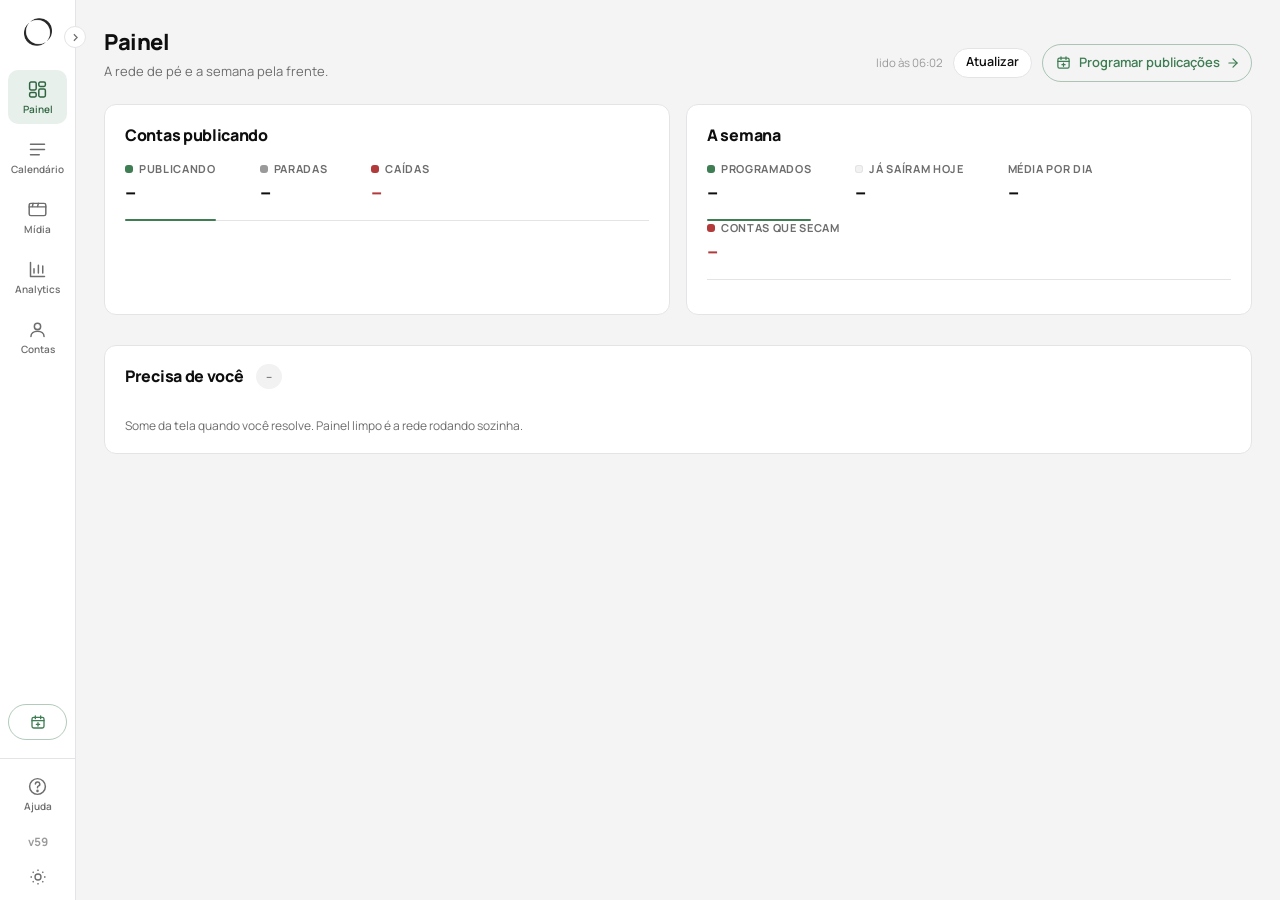
==== commit 79a140ff: "Contas: o teste vira janela por conta e ligar conta ganha o passo a passo Duas coisas que ele pediu " ====
--- a/painel/index.html
+++ b/painel/index.html
@@ -140,7 +140,7 @@
          numero sobe a cada entrega: se ele nao subiu na tela dele, e' cache, e nao ha o
          que discutir sobre o desenho. -->
     <div class="pe-linha">
-      <span class="pp" style="font-weight:700;font-variant-numeric:tabular-nums">v58</span>
+      <span class="pp" style="font-weight:700;font-variant-numeric:tabular-nums">v59</span>
       <span class="pe-rot">29/08 · no ar</span>
     </div>
     <div class="pe-linha">
@@ -906,13 +906,28 @@
 
 <h3>Os botões fazem o que dizem</h3>
 <ol>
-  <li><b>Testar Conexões</b> pergunta à Meta na hora, a rede inteira ou uma conta só.</li>
-  <li><b>Ligar Conta</b> abre a autorização do Instagram. Você autoriza no site deles e
+  <li><b>Testar Conexões</b> pergunta à Meta na hora e abre uma <b>janela por conta</b>
+      com o caminho inteiro: quem a conta é, quantos dias o acesso ainda tem, quanto
+      ainda cabe hoje e em quantos milissegundos a Meta respondeu.</li>
+  <li><b>Ligar Conta</b> abre o passo a passo. Você autoriza no site do Instagram e
       volta para cá; o publicador troca o código por um acesso de 60 dias e guarda.</li>
   <li><b>Renovar</b> troca o acesso agora, sem esperar o prazo.</li>
   <li><b>Desligar</b> apaga o acesso desta máquina. <b>O diário e o histórico ficam:</b>
       desligar é dizer "não opere mais por aqui", não "apague o que aconteceu".</li>
 </ol>
+
+<div class="nota">
+  <span class="nota-rot">Ligar conta depende de um cadastro do lado da Meta</span>
+  <p>Depois que você autoriza, o Instagram devolve o navegador para
+  <code>https://postador.borusa.com.br/contas/voltar</code>. Esse endereço precisa estar
+  cadastrado no aplicativo da Meta, <b>letra por letra</b>, em Instagram → Configuração da
+  API com login do Instagram → Configurações de login da empresa → URIs de
+  redirecionamento do OAuth.</p>
+  <p>Sem ele, a resposta é <i>Solicitação inválida: Invalid redirect_uri</i> e a conta não
+  entra. <b>Não existe rota que pergunte isso à Meta</b>, então a janela de Ligar Conta
+  mostra o endereço por extenso, com botão de copiar, em vez de prometer que está tudo
+  certo.</p>
+</div>
 
 <h3>Onde o acesso mora</h3>
 <p>Em <code>dados/contas.json</code>, no servidor, com permissão fechada. <b>Ele nunca
@@ -970,6 +985,24 @@
      misturar duas contas no mesmo lote esconde qual delas ficou sem fila. -->
 <script src="codigo/06-programar.js"></script>
 
+<!-- ============================================== A JANELA DA ABA DE CONTAS
+     Uma so' para as duas conversas da aba, preenchida na hora de abrir: o teste de
+     conexao (uma janela por conta, com o que a Meta respondeu agora) e o passo a
+     passo de ligar conta.
+
+     ELA E' UMA JANELA DE VERDADE, e nao o `alert` do navegador. O `alert` trava a
+     pagina, nao tem entrada, nao tem a letra da casa e nao cabe uma lista dentro.
+     Pedido dele em 29/08: "quando eu clico no botao de testar conexao, eu deveria
+     receber um pop-up, e cada pop-up seria referente a uma conta". -->
+<div class="ct-jan ct" id="ct-jan" hidden>
+  <div class="ct-jan-fundo" data-ct-fechar></div>
+  <div class="ct-jan-cx" role="dialog" aria-modal="true" aria-labelledby="ct-jan-tit">
+    <div class="ct-jan-cab" id="ct-jan-cab"></div>
+    <div class="ct-jan-rolo" id="ct-jan-corpo"></div>
+    <div class="ct-jan-pe" id="ct-jan-pe"></div>
+  </div>
+</div>
+
 <!-- ================================================================== CONTAS
      Uma ficha por conta, no desenho da sala de controle do Portal.
 
--- a/painel/estilo/13-contas.css
+++ b/painel/estilo/13-contas.css
@@ -168,15 +168,6 @@
 .ct-selo-n.aviso{background:var(--ct-alerta-t);color:var(--ct-alerta)}
 .ct-selo-n.mau{background:var(--ct-neg-t);color:var(--ct-neg)}
 
-/* o quadro do grafico so' reserva a altura: quem desenha e' a biblioteca */
-.ct-ec{width:100%;height:230px}
-.ct-ec.baixo{height:200px}
-.ct-ec-leg{display:flex;gap:16px;flex-wrap:wrap;padding-top:4px;font-size:11.5px;
-  font-weight:700;color:var(--muted)}
-.ct-ec-leg span{display:inline-flex;align-items:center;gap:7px}
-.ct-ec-leg i{width:13px;height:3px;border-radius:2px;display:block}
-.ct-ec-leg i.bl{width:9px;height:11px;border-radius:2px}
-
 /* ------------------------------------------------------- a linha de filtros
    A FAIXA PRECISA DE `z-index`, e a razao nao e' obvia. Cada filho direto de
    `.pagina.ativa` recebe a animacao de entrada, que anima `transform` e `filter`;
@@ -372,3 +363,166 @@
 
 .ct-vazio{padding:56px 20px;text-align:center;color:var(--soft);font-size:13px}
 .ct-sem{font-size:12.5px;color:var(--soft);padding:22px 2px;text-align:center}
+
+/* ==================================================================== A JANELA
+   Ela e' de VERDADE, e nao o `alert` do navegador. Pedido dele em 29/08: "quando
+   eu clico no botao de testar conexao, eu deveria receber um pop-up, e cada
+   pop-up seria referente a uma conta... e ai voce bota tambem a animacao de
+   entrada". O `alert` trava a pagina inteira, nao tem entrada, nao tem a letra da
+   casa e nao cabe uma lista dentro.
+
+   A ANATOMIA E A MESMA DA JANELA DO POST (`09-janela-post.css`): fundo escurecido,
+   caixa no meio, cabeca fixa, corpo que rola, pe com os botoes. Duas anatomias
+   diferentes para a mesma coisa seriam duas manutencoes.
+
+   ELA MORA NO FIM DO `body`, FORA DE `.pagina`, e isso e' de proposito: cada filho
+   de `.pagina.ativa` recebe a animacao de entrada da aba, que anima `transform` e
+   faz dele um contexto de empilhamento proprio. Uma janela nascida la' dentro
+   ficaria presa debaixo da grade de fichas, que e' o mesmo defeito que o balao de
+   mercado teve. */
+.ct-jan{position:fixed;inset:0;z-index:90;display:flex;align-items:center;
+  justify-content:center;padding:24px}
+.ct-jan[hidden]{display:none}
+.ct-jan-fundo{position:absolute;inset:0;background:rgba(14,14,14,.55);
+  -webkit-backdrop-filter:blur(3px);backdrop-filter:blur(3px);
+  animation:ct-jan-fundo .18s ease both}
+:root[data-theme="dark"] .ct-jan-fundo{background:rgba(0,0,0,.68)}
+.ct-jan-cx{position:relative;display:flex;flex-direction:column;
+  width:min(560px,100%);max-height:min(86vh,760px);background:var(--branco);
+  border:1px solid var(--rule-solid);border-radius:var(--ct-rg);
+  box-shadow:var(--ct-sombra-g);overflow:hidden;
+  animation:ct-jan-entra .26s cubic-bezier(.22,1,.36,1) both}
+.ct-jan.larga .ct-jan-cx{width:min(680px,100%)}
+@keyframes ct-jan-fundo{from{opacity:0}}
+@keyframes ct-jan-entra{from{opacity:0;transform:translateY(14px) scale(.975)}}
+/* a saida existe para a janela nao sumir de estalo: e' a entrada ao contrario */
+.ct-jan.saindo .ct-jan-fundo{animation:ct-jan-fundo .16s ease reverse both}
+.ct-jan.saindo .ct-jan-cx{animation:ct-jan-entra .16s ease reverse both}
+@media(prefers-reduced-motion:reduce){
+  .ct-jan-fundo,.ct-jan-cx,.ct-jan.saindo .ct-jan-fundo,.ct-jan.saindo .ct-jan-cx{
+    animation:none}
+}
+
+.ct-jan-cab{display:flex;align-items:center;gap:13px;padding:16px 17px;flex:none;
+  border-bottom:1px solid var(--rule-solid)}
+.ct-jan-cab .ct-av{width:40px;height:40px;font-size:13px}
+.ct-jan-quem{flex:1;min-width:0}
+.ct-jan-quem b{display:block;font-size:15px;font-weight:800;letter-spacing:-.2px;
+  white-space:nowrap;overflow:hidden;text-overflow:ellipsis}
+.ct-jan-quem span{display:block;font-size:11.5px;color:var(--soft);margin-top:2px;
+  white-space:nowrap;overflow:hidden;text-overflow:ellipsis}
+.ct-jan-x{width:32px;height:32px;flex:none;display:grid;place-items:center;padding:0;
+  border:1px solid var(--rule-solid);background:var(--branco);border-radius:9px;
+  cursor:pointer;color:var(--soft);transition:.15s}
+.ct-jan-x:hover{color:var(--ink);border-color:var(--soft)}
+.ct-jan-x svg{width:15px;height:15px;fill:none;stroke:currentColor;stroke-width:2;
+  stroke-linecap:round}
+.ct-jan-rolo{overflow-y:auto;scrollbar-width:none;padding:16px 17px}
+.ct-jan-rolo::-webkit-scrollbar{width:0;display:none}
+.ct-jan-pe{display:flex;align-items:center;gap:9px;padding:13px 17px;flex:none;
+  flex-wrap:wrap;border-top:1px solid var(--rule-solid);background:var(--paper-2)}
+.ct-jan-pe .dir{margin-left:auto;display:flex;align-items:center;gap:9px}
+.ct-jan-pe .nota{font-size:11.5px;font-weight:600;color:var(--soft)}
+
+/* ---------------------------------------------------------------- o veredito
+   A PRIMEIRA LINHA DA JANELA RESPONDE A PERGUNTA. Quem abre um teste de conexao
+   quer saber uma coisa so': respondeu ou nao. O detalhe vem embaixo. */
+.ct-vered{display:flex;align-items:center;gap:14px;padding:15px;border-radius:var(--ct-r);
+  background:var(--ct-pos-t)}
+.ct-vered.aviso{background:var(--ct-alerta-t)}
+.ct-vered.mau{background:var(--ct-neg-t)}
+.ct-vered.neutro{background:var(--paper-2)}
+.ct-vered .bolha{width:42px;height:42px;border-radius:50%;flex:none;display:grid;
+  place-items:center;background:var(--ct-pos);color:#fff}
+.ct-vered.aviso .bolha{background:var(--ct-alerta)}
+.ct-vered.mau .bolha{background:var(--ct-neg)}
+.ct-vered.neutro .bolha{background:var(--soft)}
+.ct-vered .bolha svg{width:20px;height:20px;fill:none;stroke:currentColor;stroke-width:2.1;
+  stroke-linecap:round;stroke-linejoin:round}
+.ct-vered.esperando .bolha svg{animation:ct-gira .8s linear infinite}
+/* OS SELETORES DE DENTRO SAO QUALIFICADOS PELO `.c`: `.ct-vered span` pegaria
+   tambem a bolha e o tempo de resposta, que sao spans irmaos. */
+.ct-vered .c{flex:1;min-width:0}
+.ct-vered .c b{display:block;font-size:15px;font-weight:800;letter-spacing:-.2px}
+.ct-vered .c span{display:block;font-size:12.5px;color:var(--muted);margin-top:3px}
+.ct-vered .ms{font-size:var(--ct-n3);font-weight:800;letter-spacing:-.03em;flex:none;
+  font-variant-numeric:tabular-nums}
+.ct-vered .ms small{font-size:11px;font-weight:700;color:var(--soft);margin-left:2px}
+
+/* ------------------------------------------------------------ o que foi feito
+   UMA LINHA POR PERGUNTA FEITA A META, na ordem em que `checar()` faz: renovar (se
+   for a hora), identidade e teto do dia. A janela conta o caminho, e nao so' o fim. */
+.ct-pas{display:flex;align-items:flex-start;gap:12px;padding:13px 0;
+  border-top:1px solid color-mix(in srgb,var(--rule-solid) 65%,transparent)}
+.ct-pas:first-child{border-top:0;padding-top:4px}
+.ct-pas .ic{width:30px;height:30px;border-radius:10px;flex:none;display:grid;
+  place-items:center;background:var(--paper-2);color:var(--soft)}
+.ct-pas .ic.ok{background:var(--ct-pos-t);color:var(--ct-pos)}
+.ct-pas .ic.aviso{background:var(--ct-alerta-t);color:var(--ct-alerta)}
+.ct-pas .ic.mau{background:var(--ct-neg-t);color:var(--ct-neg)}
+.ct-pas .ic svg{width:15px;height:15px;fill:none;stroke:currentColor;stroke-width:2;
+  stroke-linecap:round;stroke-linejoin:round}
+.ct-pas .c{flex:1;min-width:0}
+.ct-pas .c b{display:block;font-size:13px;font-weight:700}
+.ct-pas .c span{display:block;font-size:12px;color:var(--muted);margin-top:2px;
+  line-height:1.45}
+.ct-pas .v{flex:none;font-size:12.5px;font-weight:800;text-align:right;
+  font-variant-numeric:tabular-nums;padding-top:1px}
+.ct-pas .v.mau{color:var(--ct-neg)} .ct-pas .v.aviso{color:var(--ct-alerta)}
+
+/* ------------------------------------------------------- a rede, conta a conta */
+.ct-lin{display:flex;align-items:center;gap:11px;padding:9px 8px;border-radius:11px;
+  width:100%;border:0;background:none;font:inherit;text-align:left;cursor:pointer;
+  color:var(--ink)}
+.ct-lin:hover{background:var(--paper-2)}
+.ct-lin .ct-av{width:32px;height:32px;font-size:11px}
+.ct-lin .c{flex:1;min-width:0}
+.ct-lin .c b{display:block;font-size:13px;font-weight:700}
+.ct-lin .c span{display:block;font-size:11.5px;color:var(--soft)}
+.ct-lin .ms{font-size:12px;font-weight:800;color:var(--muted);
+  font-variant-numeric:tabular-nums;flex:none}
+
+/* ---------------------------------------------------------- o passo a passo
+   LIGAR CONTA TEM TRES PASSOS E DOIS DELES NAO ACONTECEM AQUI DENTRO: a conta
+   precisa ser profissional no Instagram, e o endereco de volta precisa estar
+   cadastrado no aplicativo da Meta. Esconder isso foi o que produziu o "Invalid
+   redirect_uri" na cara dele em 29/08: o botao mandava para a Meta sem dizer o
+   que a Meta ia exigir do outro lado. */
+.ct-pss{display:flex;gap:13px;padding:14px 0;
+  border-top:1px solid color-mix(in srgb,var(--rule-solid) 65%,transparent)}
+.ct-pss:first-child{border-top:0;padding-top:2px}
+.ct-pss .n{width:26px;height:26px;border-radius:50%;flex:none;display:grid;
+  place-items:center;background:var(--paper-2);border:1px solid var(--rule-solid);
+  font-size:12px;font-weight:800;color:var(--muted)}
+.ct-pss .n.ok{background:var(--ct-pos-t);border-color:transparent;color:var(--ct-pos)}
+.ct-pss .n svg{width:14px;height:14px;fill:none;stroke:currentColor;stroke-width:2.4;
+  stroke-linecap:round;stroke-linejoin:round}
+.ct-pss .c{flex:1;min-width:0}
+.ct-pss .c b{display:block;font-size:13.5px;font-weight:800;margin-bottom:5px}
+.ct-pss .c p{font-size:12.5px;color:var(--muted);line-height:1.55}
+.ct-pss .c p + p{margin-top:7px}
+.ct-pss .c a{color:var(--link);font-weight:700;text-decoration:none}
+.ct-pss .c a:hover{text-decoration:underline}
+.ct-pss ul{margin:6px 0 0;padding:0;list-style:none;display:flex;flex-direction:column;
+  gap:6px}
+.ct-pss li{display:flex;align-items:flex-start;gap:8px;font-size:12.5px;
+  color:var(--muted);line-height:1.5}
+.ct-pss li svg{width:14px;height:14px;flex:none;margin-top:2px;color:var(--ct-pos);
+  fill:none;stroke:currentColor;stroke-width:2.2;stroke-linecap:round;stroke-linejoin:round}
+
+/* o endereco por extenso, para conferir letra por letra e copiar sem digitar */
+.ct-cod{display:flex;align-items:center;gap:9px;margin-top:8px;padding:9px 10px;
+  background:var(--paper-2);border:1px solid var(--rule-solid);border-radius:10px}
+.ct-cod code{flex:1;min-width:0;font-family:ui-monospace,SFMono-Regular,Menlo,monospace;
+  font-size:11.5px;line-height:1.5;color:var(--ink);word-break:break-all}
+.ct-copiar{flex:none;border:1px solid var(--rule-solid);background:var(--branco);
+  border-radius:8px;padding:5px 11px;font:inherit;font-size:11.5px;font-weight:700;
+  color:var(--muted);cursor:pointer;transition:.15s}
+.ct-copiar:hover{border-color:var(--ink);color:var(--ink)}
+.ct-copiar.feito{background:var(--ct-pos-t);border-color:transparent;color:var(--ct-pos)}
+
+@media(max-width:560px){
+  .ct-jan{padding:12px}
+  .ct-jan-pe{flex-wrap:wrap}
+  .ct-jan-pe .nota{width:100%;order:2}
+}
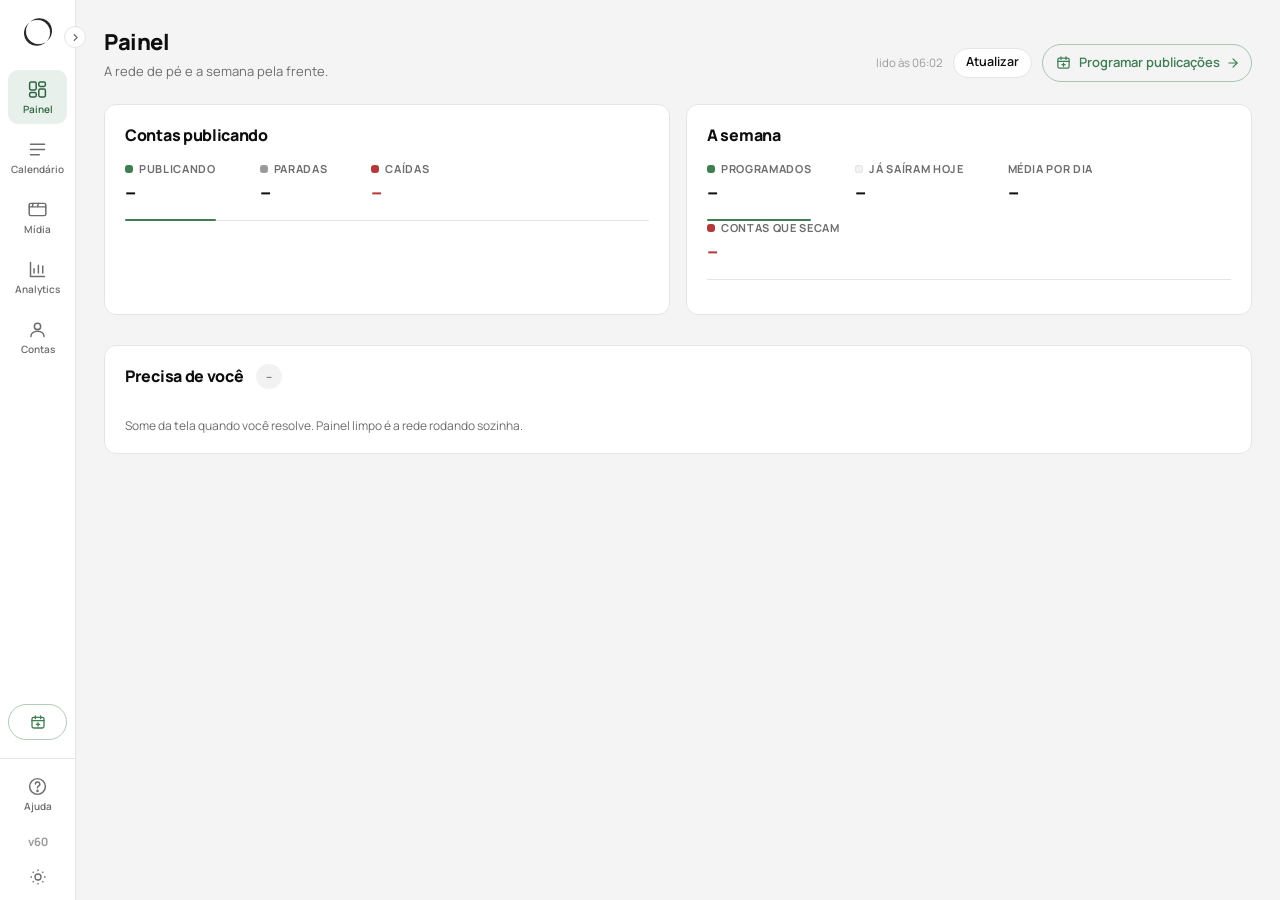
==== commit e9bfbc54: "Contas: ligar conta ganha o caminho curto, colar o token que a Meta gera O Gabriel mandou a transcri" ====
--- a/painel/index.html
+++ b/painel/index.html
@@ -140,7 +140,7 @@
          numero sobe a cada entrega: se ele nao subiu na tela dele, e' cache, e nao ha o
          que discutir sobre o desenho. -->
     <div class="pe-linha">
-      <span class="pp" style="font-weight:700;font-variant-numeric:tabular-nums">v59</span>
+      <span class="pp" style="font-weight:700;font-variant-numeric:tabular-nums">v60</span>
       <span class="pe-rot">29/08 · no ar</span>
     </div>
     <div class="pe-linha">
@@ -909,24 +909,40 @@
   <li><b>Testar Conexões</b> pergunta à Meta na hora e abre uma <b>janela por conta</b>
       com o caminho inteiro: quem a conta é, quantos dias o acesso ainda tem, quanto
       ainda cabe hoje e em quantos milissegundos a Meta respondeu.</li>
-  <li><b>Ligar Conta</b> abre o passo a passo. Você autoriza no site do Instagram e
-      volta para cá; o publicador troca o código por um acesso de 60 dias e guarda.</li>
+  <li><b>Ligar Conta</b> abre o passo a passo, com <b>dois caminhos</b>. O curto é
+      colar o token que a própria Meta gera na tela de configuração do aplicativo. O
+      outro é autorizar no site do Instagram e voltar para cá.</li>
   <li><b>Renovar</b> troca o acesso agora, sem esperar o prazo.</li>
   <li><b>Desligar</b> apaga o acesso desta máquina. <b>O diário e o histórico ficam:</b>
       desligar é dizer "não opere mais por aqui", não "apague o que aconteceu".</li>
 </ol>
 
+<h3>Os dois caminhos de ligar uma conta</h3>
+<ol>
+  <li><b>Colar token (o curto).</b> No aplicativo da Meta, em Instagram → Configuração da
+      API com login do Instagram, o bloco <b>Gerar token de acesso</b> conecta a conta e
+      entrega o token. Você cola aqui, o publicador pergunta à Meta de quem ele é e liga.
+      <b>Não precisa de endereço cadastrado, nem de Página do Facebook, nem de convite de
+      conta de teste.</b></li>
+  <li><b>Autorizar na tela (o OAuth).</b> Mais confortável no dia a dia, porque cada conta
+      nova vira um clique. Em troca, exige um cadastro único: o endereço
+      <code>https://postador.borusa.com.br/contas/voltar</code> precisa estar em
+      Configurações de login da empresa → URIs de redirecionamento do OAuth,
+      <b>letra por letra</b>. Sem ele a resposta é <i>Solicitação inválida: Invalid
+      redirect_uri</i>.</li>
+</ol>
+
 <div class="nota">
-  <span class="nota-rot">Ligar conta depende de um cadastro do lado da Meta</span>
-  <p>Depois que você autoriza, o Instagram devolve o navegador para
-  <code>https://postador.borusa.com.br/contas/voltar</code>. Esse endereço precisa estar
-  cadastrado no aplicativo da Meta, <b>letra por letra</b>, em Instagram → Configuração da
-  API com login do Instagram → Configurações de login da empresa → URIs de
-  redirecionamento do OAuth.</p>
-  <p>Sem ele, a resposta é <i>Solicitação inválida: Invalid redirect_uri</i> e a conta não
-  entra. <b>Não existe rota que pergunte isso à Meta</b>, então a janela de Ligar Conta
-  mostra o endereço por extenso, com botão de copiar, em vez de prometer que está tudo
-  certo.</p>
+  <span class="nota-rot">Token eterno não existe nesta API</span>
+  <p>Os dois caminhos entregam o mesmo tipo de acesso: <b>60 dias</b>. A documentação da
+  Meta é explícita sobre o token gerado no painel deles: <i>"Access tokens from the App
+  Dashboard are long-lived and are valid for 60 days"</i>.</p>
+  <p>O que faz a conta nunca cair não é um token especial, é a <b>troca automática</b>:
+  o publicador renova faltando 10 dias, todo dia às 7h07. Ferramenta que promete "conectado
+  para sempre" está fazendo exatamente isso por baixo.</p>
+  <p>O único acesso que de fato não expira é o de <b>Usuário de Sistema</b>, e ele exige
+  Portfólio Empresarial e uma Página do Facebook ligada a cada conta. É mais trabalho na
+  Meta, não menos.</p>
 </div>
 
 <h3>Onde o acesso mora</h3>
--- a/painel/estilo/13-contas.css
+++ b/painel/estilo/13-contas.css
@@ -443,8 +443,8 @@
 /* OS SELETORES DE DENTRO SAO QUALIFICADOS PELO `.c`: `.ct-vered span` pegaria
    tambem a bolha e o tempo de resposta, que sao spans irmaos. */
 .ct-vered .c{flex:1;min-width:0}
-.ct-vered .c b{display:block;font-size:15px;font-weight:800;letter-spacing:-.2px}
-.ct-vered .c span{display:block;font-size:12.5px;color:var(--muted);margin-top:3px}
+.ct-vered .c > b{display:block;font-size:15px;font-weight:800;letter-spacing:-.2px}
+.ct-vered .c > span{display:block;font-size:12.5px;color:var(--muted);margin-top:3px}
 .ct-vered .ms{font-size:var(--ct-n3);font-weight:800;letter-spacing:-.03em;flex:none;
   font-variant-numeric:tabular-nums}
 .ct-vered .ms small{font-size:11px;font-weight:700;color:var(--soft);margin-left:2px}
@@ -463,8 +463,8 @@
 .ct-pas .ic svg{width:15px;height:15px;fill:none;stroke:currentColor;stroke-width:2;
   stroke-linecap:round;stroke-linejoin:round}
 .ct-pas .c{flex:1;min-width:0}
-.ct-pas .c b{display:block;font-size:13px;font-weight:700}
-.ct-pas .c span{display:block;font-size:12px;color:var(--muted);margin-top:2px;
+.ct-pas .c > b{display:block;font-size:13px;font-weight:700}
+.ct-pas .c > span{display:block;font-size:12px;color:var(--muted);margin-top:2px;
   line-height:1.45}
 .ct-pas .v{flex:none;font-size:12.5px;font-weight:800;text-align:right;
   font-variant-numeric:tabular-nums;padding-top:1px}
@@ -498,7 +498,11 @@
 .ct-pss .n svg{width:14px;height:14px;fill:none;stroke:currentColor;stroke-width:2.4;
   stroke-linecap:round;stroke-linejoin:round}
 .ct-pss .c{flex:1;min-width:0}
-.ct-pss .c b{display:block;font-size:13.5px;font-weight:800;margin-bottom:5px}
+/* FILHO DIRETO, e o `>` nao e' capricho: o titulo do passo e' um `b`, mas o texto
+   do passo tambem tem `b` dentro (o endereco, o "letra por letra", o caminho no
+   painel da Meta). Sem o `>`, cada negrito do meio da frase virava linha propria
+   e o passo saia picado em cinco pedacos. */
+.ct-pss .c > b{display:block;font-size:13.5px;font-weight:800;margin-bottom:5px}
 .ct-pss .c p{font-size:12.5px;color:var(--muted);line-height:1.55}
 .ct-pss .c p + p{margin-top:7px}
 .ct-pss .c a{color:var(--link);font-weight:700;text-decoration:none}
@@ -521,6 +525,18 @@
 .ct-copiar:hover{border-color:var(--ink);color:var(--ink)}
 .ct-copiar.feito{background:var(--ct-pos-t);border-color:transparent;color:var(--ct-pos)}
 
+/* o campo do token. E' um segredo passando pela tela, entao ele tem a letra de
+   maquina (para conferir caractere a caractere) e nada de autocompletar */
+.ct-token{width:100%;margin-top:9px;padding:10px 12px;border-radius:10px;
+  border:1px solid var(--rule-solid);background:var(--paper-2);color:var(--ink);
+  font-family:ui-monospace,SFMono-Regular,Menlo,monospace;font-size:11.5px;
+  line-height:1.55;resize:vertical;outline:none;word-break:break-all}
+.ct-token:focus{border-color:var(--accent);
+  box-shadow:0 0 0 3px color-mix(in srgb,var(--accent) 18%,transparent)}
+.ct-erro{margin-top:9px;padding:10px 12px;border-radius:10px;font-size:12.5px;
+  background:var(--ct-neg-t);color:var(--ct-neg);font-weight:600;line-height:1.5;
+  border:1px solid color-mix(in srgb,var(--ct-neg) 30%,transparent)}
+
 @media(max-width:560px){
   .ct-jan{padding:12px}
   .ct-jan-pe{flex-wrap:wrap}
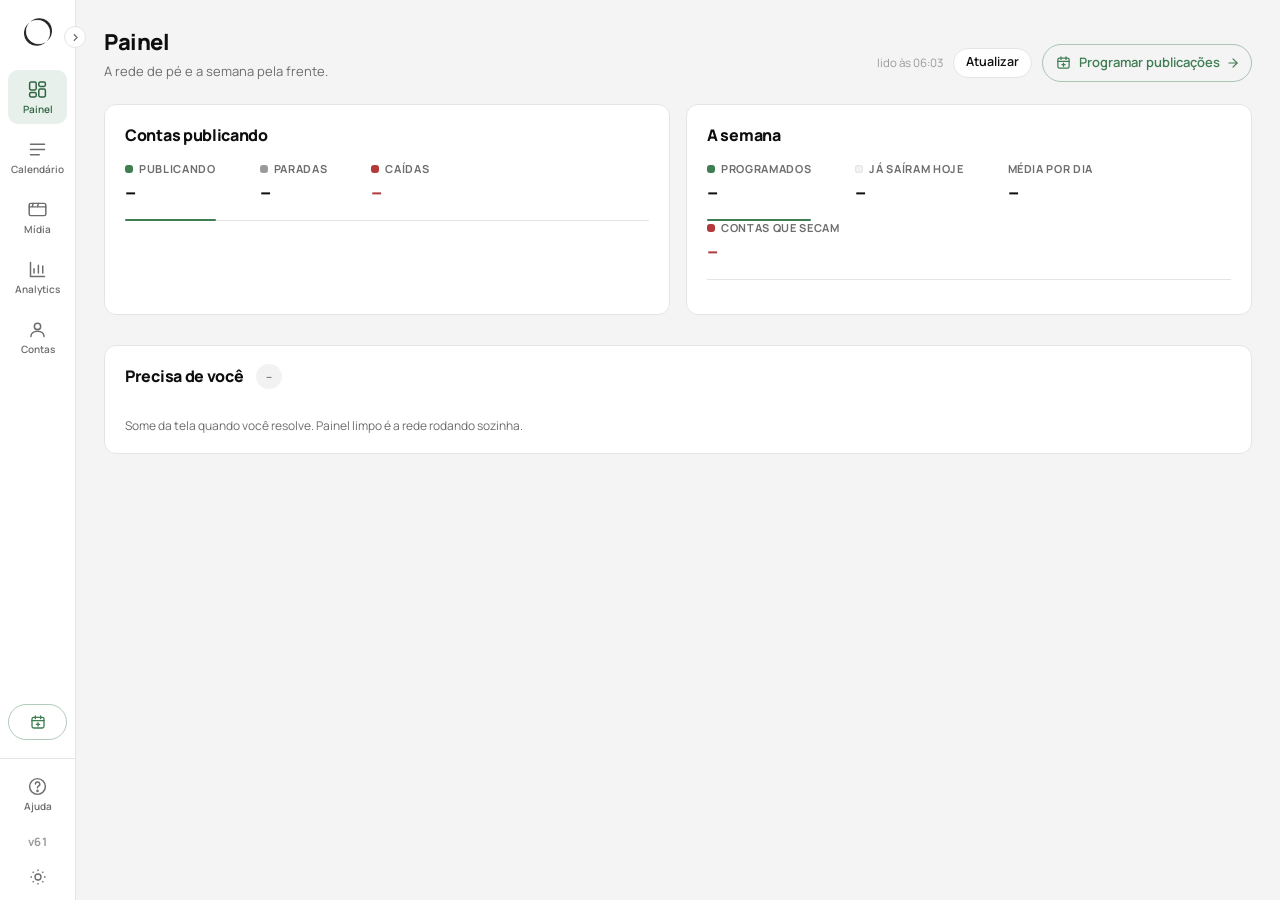
==== commit 1f824b75: "Contas: ligar conta vira um metodo so', uma etapa por vez Reprovado por ele em 29/08, com tres frase" ====
--- a/painel/index.html
+++ b/painel/index.html
@@ -140,7 +140,7 @@
          numero sobe a cada entrega: se ele nao subiu na tela dele, e' cache, e nao ha o
          que discutir sobre o desenho. -->
     <div class="pe-linha">
-      <span class="pp" style="font-weight:700;font-variant-numeric:tabular-nums">v60</span>
+      <span class="pp" style="font-weight:700;font-variant-numeric:tabular-nums">v61</span>
       <span class="pe-rot">29/08 · no ar</span>
     </div>
     <div class="pe-linha">
@@ -909,28 +909,27 @@
   <li><b>Testar Conexões</b> pergunta à Meta na hora e abre uma <b>janela por conta</b>
       com o caminho inteiro: quem a conta é, quantos dias o acesso ainda tem, quanto
       ainda cabe hoje e em quantos milissegundos a Meta respondeu.</li>
-  <li><b>Ligar Conta</b> abre o passo a passo, com <b>dois caminhos</b>. O curto é
-      colar o token que a própria Meta gera na tela de configuração do aplicativo. O
-      outro é autorizar no site do Instagram e voltar para cá.</li>
+  <li><b>Ligar Conta</b> abre um passo a passo de três etapas, uma por vez: gerar o
+      token na Meta, colar aqui, pronto.</li>
   <li><b>Renovar</b> troca o acesso agora, sem esperar o prazo.</li>
   <li><b>Desligar</b> apaga o acesso desta máquina. <b>O diário e o histórico ficam:</b>
       desligar é dizer "não opere mais por aqui", não "apague o que aconteceu".</li>
 </ol>
 
-<h3>Os dois caminhos de ligar uma conta</h3>
-<ol>
-  <li><b>Colar token (o curto).</b> No aplicativo da Meta, em Instagram → Configuração da
-      API com login do Instagram, o bloco <b>Gerar token de acesso</b> conecta a conta e
-      entrega o token. Você cola aqui, o publicador pergunta à Meta de quem ele é e liga.
-      <b>Não precisa de endereço cadastrado, nem de Página do Facebook, nem de convite de
-      conta de teste.</b></li>
-  <li><b>Autorizar na tela (o OAuth).</b> Mais confortável no dia a dia, porque cada conta
-      nova vira um clique. Em troca, exige um cadastro único: o endereço
-      <code>https://postador.borusa.com.br/contas/voltar</code> precisa estar em
-      Configurações de login da empresa → URIs de redirecionamento do OAuth,
-      <b>letra por letra</b>. Sem ele a resposta é <i>Solicitação inválida: Invalid
-      redirect_uri</i>.</li>
-</ol>
+<h3>Ligar uma conta: um método só, três etapas</h3>
+<p>O botão abre uma etapa por vez, e cada etapa pede uma coisa.</p>
+<ol>
+  <li><b>Gere o token na Meta.</b> No aplicativo, em Instagram → Configuração da API com
+      login do Instagram, o bloco <b>Gerar token de acesso</b> conecta a conta e entrega o
+      token.</li>
+  <li><b>Cole aqui.</b> O publicador pergunta à Meta de quem é o token e liga a conta
+      certa. Você não digita o arroba.</li>
+  <li><b>Pronto.</b> A tela mostra o que a Meta respondeu e a partir dali a renovação é
+      automática.</li>
+</ol>
+<p><b>Não precisa de Página do Facebook, nem de convite de conta de teste, nem de endereço
+de retorno cadastrado.</b> Esse é o motivo de ser este o método, e não o de autorização
+pela tela: este funciona sem depender de configuração nenhuma no painel da Meta.</p>
 
 <div class="nota">
   <span class="nota-rot">Token eterno não existe nesta API</span>
--- a/painel/estilo/13-contas.css
+++ b/painel/estilo/13-contas.css
@@ -482,55 +482,62 @@
 .ct-lin .ms{font-size:12px;font-weight:800;color:var(--muted);
   font-variant-numeric:tabular-nums;flex:none}
 
-/* ---------------------------------------------------------- o passo a passo
-   LIGAR CONTA TEM TRES PASSOS E DOIS DELES NAO ACONTECEM AQUI DENTRO: a conta
-   precisa ser profissional no Instagram, e o endereco de volta precisa estar
-   cadastrado no aplicativo da Meta. Esconder isso foi o que produziu o "Invalid
-   redirect_uri" na cara dele em 29/08: o botao mandava para a Meta sem dizer o
-   que a Meta ia exigir do outro lado. */
-.ct-pss{display:flex;gap:13px;padding:14px 0;
+/* ----------------------------------------------------- LIGAR CONTA, ETAPA A ETAPA
+   REPROVADO EM 29/08 o desenho anterior: "tem que ser um metodo unico", "tem que
+   ser uma coisa por etapa, aqui voce ja ta cuspindo todas as etapas", "melhora
+   esse pop-up que ta feio pra caralho".
+
+   O QUE MUDOU DE FATO, e nao so' de lugar: a janela deixou de ser uma pilha de
+   paragrafos e virou UMA COISA POR TELA. Cada etapa tem um simbolo grande, um
+   titulo, duas linhas de texto e um so' botao que leva adiante. O que era
+   documentacao empilhada virou caminho. */
+.ct-trilha{display:flex;align-items:center;justify-content:center;gap:0;
+  padding:4px 0 2px}
+.ct-trilha i{width:9px;height:9px;border-radius:50%;background:var(--ct-trilho);
+  flex:none;transition:.25s}
+.ct-trilha i.agora{background:var(--accent);
+  box-shadow:0 0 0 4px color-mix(in srgb,var(--accent) 18%,transparent)}
+.ct-trilha i.feito{background:var(--ct-pos)}
+.ct-trilha u{width:52px;height:2px;background:var(--ct-trilho);display:block;
+  transition:.25s}
+.ct-trilha u.feito{background:var(--ct-pos)}
+
+.ct-et{display:flex;flex-direction:column;align-items:center;text-align:center;
+  padding:22px 8px 6px}
+.ct-et-ic{width:60px;height:60px;border-radius:50%;display:grid;place-items:center;
+  background:var(--accent-tint);color:var(--accent);margin-bottom:16px}
+.ct-et-ic.bom{background:var(--ct-pos-t);color:var(--ct-pos)}
+.ct-et-ic svg{width:26px;height:26px;fill:none;stroke:currentColor;stroke-width:1.9;
+  stroke-linecap:round;stroke-linejoin:round}
+.ct-et h4{font-size:19px;font-weight:800;letter-spacing:-.3px;line-height:1.25}
+.ct-et p{font-size:13px;color:var(--muted);line-height:1.6;margin-top:9px;
+  max-width:400px}
+.ct-et p b{font-weight:700;color:var(--ink)}
+.ct-et-acao{margin-top:18px}
+.ct-et-pe{font-size:11.5px !important;color:var(--soft) !important;margin-top:12px !important}
+.ct-et .ct-token{margin-top:16px;text-align:left}
+
+/* na ultima etapa as linhas do teste voltam, porque agora elas sao a prova de que
+   a conta entrou mesmo, e nao enfeite */
+.ct-et-linhas{margin-top:2px;padding-top:6px;
   border-top:1px solid color-mix(in srgb,var(--rule-solid) 65%,transparent)}
-.ct-pss:first-child{border-top:0;padding-top:2px}
-.ct-pss .n{width:26px;height:26px;border-radius:50%;flex:none;display:grid;
-  place-items:center;background:var(--paper-2);border:1px solid var(--rule-solid);
-  font-size:12px;font-weight:800;color:var(--muted)}
-.ct-pss .n.ok{background:var(--ct-pos-t);border-color:transparent;color:var(--ct-pos)}
-.ct-pss .n svg{width:14px;height:14px;fill:none;stroke:currentColor;stroke-width:2.4;
-  stroke-linecap:round;stroke-linejoin:round}
-.ct-pss .c{flex:1;min-width:0}
-/* FILHO DIRETO, e o `>` nao e' capricho: o titulo do passo e' um `b`, mas o texto
-   do passo tambem tem `b` dentro (o endereco, o "letra por letra", o caminho no
-   painel da Meta). Sem o `>`, cada negrito do meio da frase virava linha propria
-   e o passo saia picado em cinco pedacos. */
-.ct-pss .c > b{display:block;font-size:13.5px;font-weight:800;margin-bottom:5px}
-.ct-pss .c p{font-size:12.5px;color:var(--muted);line-height:1.55}
-.ct-pss .c p + p{margin-top:7px}
-.ct-pss .c a{color:var(--link);font-weight:700;text-decoration:none}
-.ct-pss .c a:hover{text-decoration:underline}
-.ct-pss ul{margin:6px 0 0;padding:0;list-style:none;display:flex;flex-direction:column;
-  gap:6px}
-.ct-pss li{display:flex;align-items:flex-start;gap:8px;font-size:12.5px;
-  color:var(--muted);line-height:1.5}
-.ct-pss li svg{width:14px;height:14px;flex:none;margin-top:2px;color:var(--ct-pos);
-  fill:none;stroke:currentColor;stroke-width:2.2;stroke-linecap:round;stroke-linejoin:round}
-
-/* o endereco por extenso, para conferir letra por letra e copiar sem digitar */
-.ct-cod{display:flex;align-items:center;gap:9px;margin-top:8px;padding:9px 10px;
-  background:var(--paper-2);border:1px solid var(--rule-solid);border-radius:10px}
-.ct-cod code{flex:1;min-width:0;font-family:ui-monospace,SFMono-Regular,Menlo,monospace;
-  font-size:11.5px;line-height:1.5;color:var(--ink);word-break:break-all}
-.ct-copiar{flex:none;border:1px solid var(--rule-solid);background:var(--branco);
-  border-radius:8px;padding:5px 11px;font:inherit;font-size:11.5px;font-weight:700;
-  color:var(--muted);cursor:pointer;transition:.15s}
-.ct-copiar:hover{border-color:var(--ink);color:var(--ink)}
-.ct-copiar.feito{background:var(--ct-pos-t);border-color:transparent;color:var(--ct-pos)}
+/* A PROMESSA DA RENOVACAO tem caixa propria porque e' a resposta a pergunta que
+   ele fez tres vezes: "so' conecto uma vez, ne?". Ela precisa ser lida. */
+.ct-et-jura{display:flex;gap:11px;margin-top:14px;padding:13px 14px;
+  border-radius:var(--ct-r);background:var(--ct-pos-t);
+  border:1px solid color-mix(in srgb,var(--ct-pos) 26%,transparent)}
+.ct-et-jura svg{width:17px;height:17px;flex:none;margin-top:1px;color:var(--ct-pos);
+  fill:none;stroke:currentColor;stroke-width:2;stroke-linecap:round;
+  stroke-linejoin:round}
+.ct-et-jura span{font-size:12.5px;line-height:1.6;color:var(--muted)}
+.ct-et-jura b{color:var(--ink)}
 
 /* o campo do token. E' um segredo passando pela tela, entao ele tem a letra de
    maquina (para conferir caractere a caractere) e nada de autocompletar */
-.ct-token{width:100%;margin-top:9px;padding:10px 12px;border-radius:10px;
+.ct-token{width:100%;margin-top:9px;padding:12px 14px;border-radius:12px;
   border:1px solid var(--rule-solid);background:var(--paper-2);color:var(--ink);
-  font-family:ui-monospace,SFMono-Regular,Menlo,monospace;font-size:11.5px;
-  line-height:1.55;resize:vertical;outline:none;word-break:break-all}
+  font-family:ui-monospace,SFMono-Regular,Menlo,monospace;font-size:12px;
+  line-height:1.6;resize:vertical;outline:none;word-break:break-all}
 .ct-token:focus{border-color:var(--accent);
   box-shadow:0 0 0 3px color-mix(in srgb,var(--accent) 18%,transparent)}
 .ct-erro{margin-top:9px;padding:10px 12px;border-radius:10px;font-size:12.5px;
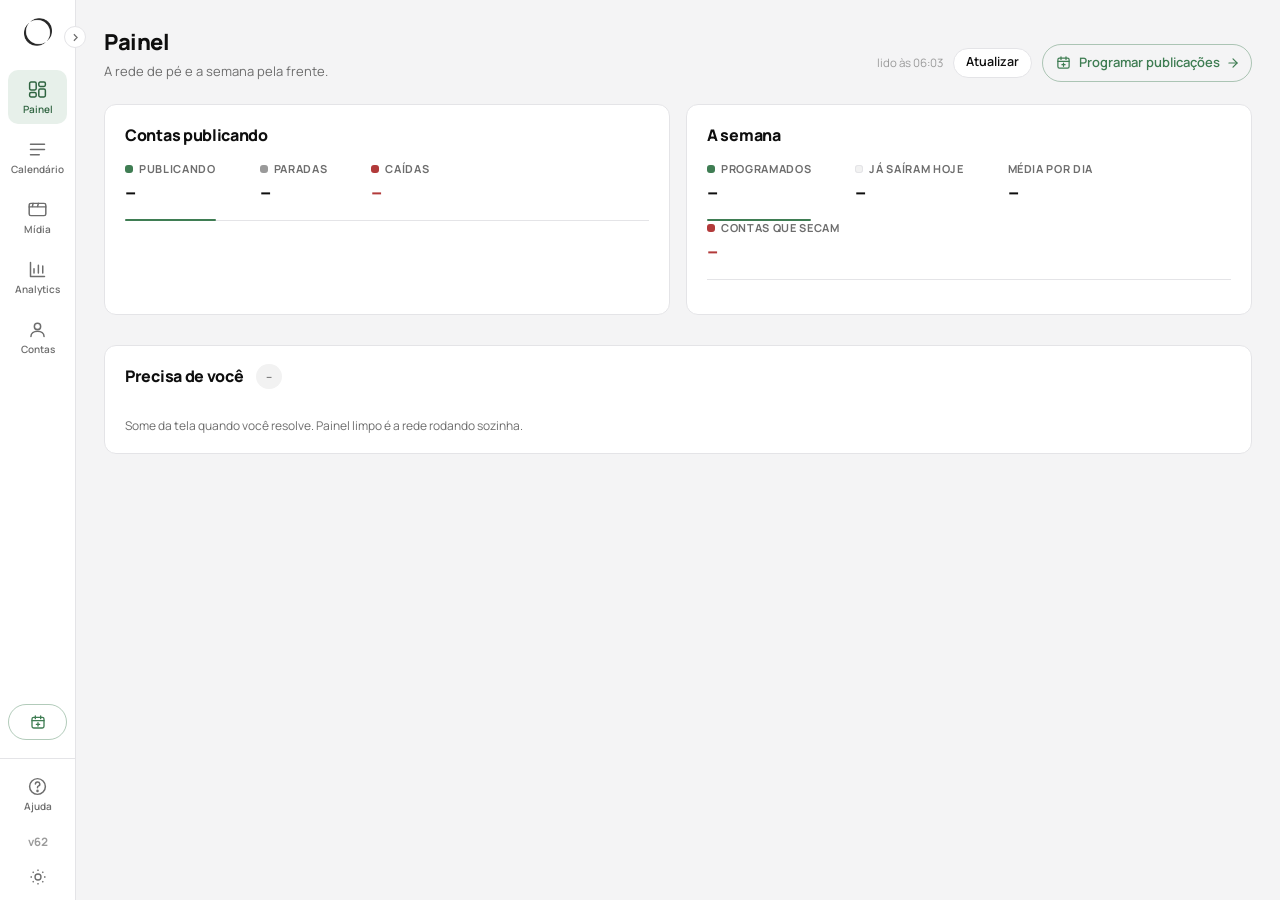
==== commit 9502f6bf: "Contas: o retrato vem da Meta, duas linhas saem da ficha e a escrita e' refeita Tudo apontado por el" ====
--- a/painel/index.html
+++ b/painel/index.html
@@ -140,7 +140,7 @@
          numero sobe a cada entrega: se ele nao subiu na tela dele, e' cache, e nao ha o
          que discutir sobre o desenho. -->
     <div class="pe-linha">
-      <span class="pp" style="font-weight:700;font-variant-numeric:tabular-nums">v61</span>
+      <span class="pp" style="font-weight:700;font-variant-numeric:tabular-nums">v62</span>
       <span class="pe-rot">29/08 · no ar</span>
     </div>
     <div class="pe-linha">
@@ -383,7 +383,7 @@
     <div class="cab ct-topo">
       <div>
         <h1>Contas</h1>
-        <p class="p">O estado de cada perfil ligado ao publicador, medido na Meta.</p>
+        <p class="p">O estado de cada conta ligada ao publicador, medido direto na Meta.</p>
       </div>
       <div class="ct-dir">
         <span class="ct-vivo"><i class="ct-pulso"></i><span id="ct-relogio">vigiando</span></span>
--- a/painel/estilo/13-contas.css
+++ b/painel/estilo/13-contas.css
@@ -391,16 +391,34 @@
   width:min(560px,100%);max-height:min(86vh,760px);background:var(--branco);
   border:1px solid var(--rule-solid);border-radius:var(--ct-rg);
   box-shadow:var(--ct-sombra-g);overflow:hidden;
-  animation:ct-jan-entra .26s cubic-bezier(.22,1,.36,1) both}
+  animation:ct-jan-entra .34s cubic-bezier(.2,.9,.25,1) both}
 .ct-jan.larga .ct-jan-cx{width:min(680px,100%)}
 @keyframes ct-jan-fundo{from{opacity:0}}
-@keyframes ct-jan-entra{from{opacity:0;transform:translateY(14px) scale(.975)}}
+@keyframes ct-jan-entra{from{opacity:0;transform:translateY(20px) scale(.955)}}
 /* a saida existe para a janela nao sumir de estalo: e' a entrada ao contrario */
 .ct-jan.saindo .ct-jan-fundo{animation:ct-jan-fundo .16s ease reverse both}
 .ct-jan.saindo .ct-jan-cx{animation:ct-jan-entra .16s ease reverse both}
+
+/* O RECHEIO ENTRA DEPOIS DA CAIXA, numa cascata curta. Sem isso a janela chegava
+   "seca", como ele disse: a caixa deslizava, mas o conteudo ja' estava inteiro no
+   primeiro quadro, entao nada acontecia DENTRO dela. A cascata tambem serve na
+   troca de etapa e na troca do "consultando" pelo resultado, que sao os momentos
+   em que a tela muda sem sair do lugar. */
+.ct-jan-cab,.ct-jan-rolo > *,.ct-jan-pe{
+  animation:ct-jan-sobe .34s cubic-bezier(.2,.9,.25,1) both}
+@keyframes ct-jan-sobe{from{opacity:0;transform:translateY(9px)}}
+.ct-jan-cab{animation-delay:.06s}
+.ct-jan-rolo > *:nth-child(1){animation-delay:.10s}
+.ct-jan-rolo > *:nth-child(2){animation-delay:.14s}
+.ct-jan-rolo > *:nth-child(3){animation-delay:.18s}
+.ct-jan-rolo > *:nth-child(4){animation-delay:.21s}
+.ct-jan-rolo > *:nth-child(5){animation-delay:.24s}
+.ct-jan-rolo > *:nth-child(n+6){animation-delay:.27s}
+.ct-jan-pe{animation-delay:.22s}
+
 @media(prefers-reduced-motion:reduce){
-  .ct-jan-fundo,.ct-jan-cx,.ct-jan.saindo .ct-jan-fundo,.ct-jan.saindo .ct-jan-cx{
-    animation:none}
+  .ct-jan-fundo,.ct-jan-cx,.ct-jan.saindo .ct-jan-fundo,.ct-jan.saindo .ct-jan-cx,
+  .ct-jan-cab,.ct-jan-rolo > *,.ct-jan-pe{animation:none}
 }
 
 .ct-jan-cab{display:flex;align-items:center;gap:13px;padding:16px 17px;flex:none;
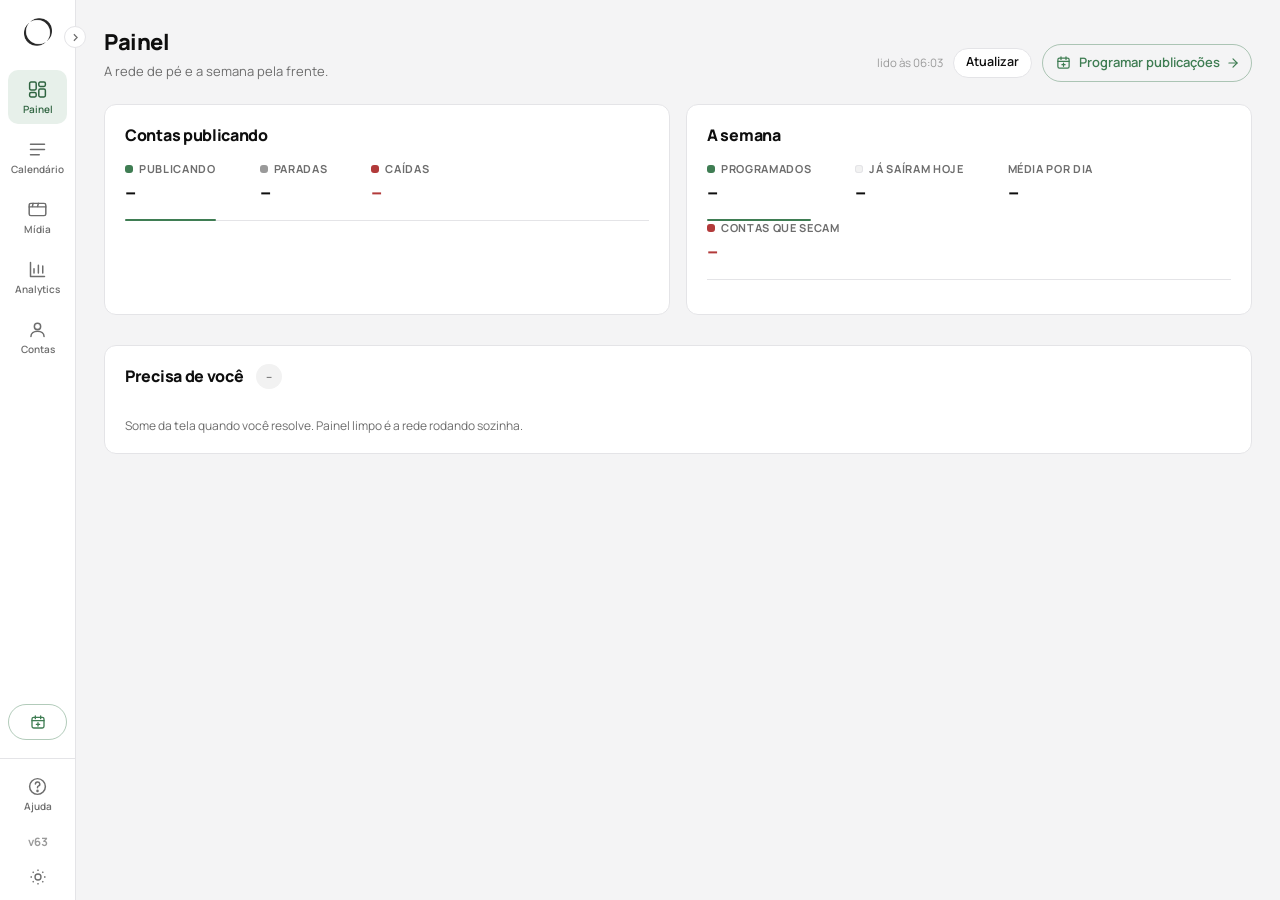
==== commit 540d0472: "Contas: a contagem de renovacoes sai do pe da medida, que a cortava Em portugues ela estourava a col" ====
--- a/painel/index.html
+++ b/painel/index.html
@@ -140,7 +140,7 @@
          numero sobe a cada entrega: se ele nao subiu na tela dele, e' cache, e nao ha o
          que discutir sobre o desenho. -->
     <div class="pe-linha">
-      <span class="pp" style="font-weight:700;font-variant-numeric:tabular-nums">v62</span>
+      <span class="pp" style="font-weight:700;font-variant-numeric:tabular-nums">v63</span>
       <span class="pe-rot">29/08 · no ar</span>
     </div>
     <div class="pe-linha">
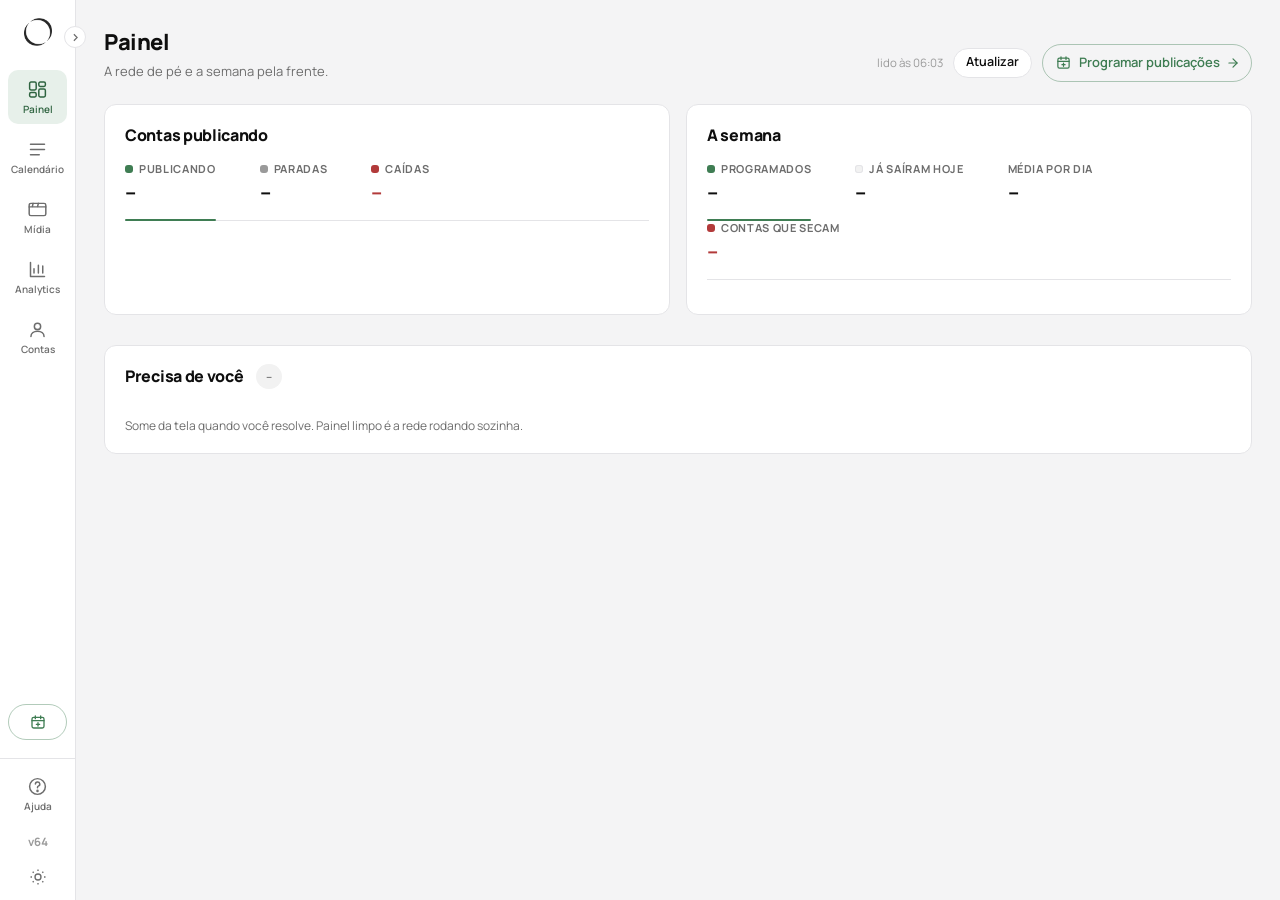
==== commit f9e0a799: "Contas: botao de atualizar o cadastro, que leva o arroba novo para o sistema inteiro A conta e' guar" ====
--- a/painel/index.html
+++ b/painel/index.html
@@ -140,7 +140,7 @@
          numero sobe a cada entrega: se ele nao subiu na tela dele, e' cache, e nao ha o
          que discutir sobre o desenho. -->
     <div class="pe-linha">
-      <span class="pp" style="font-weight:700;font-variant-numeric:tabular-nums">v63</span>
+      <span class="pp" style="font-weight:700;font-variant-numeric:tabular-nums">v64</span>
       <span class="pe-rot">29/08 · no ar</span>
     </div>
     <div class="pe-linha">
@@ -911,6 +911,11 @@
       ainda cabe hoje e em quantos milissegundos a Meta respondeu.</li>
   <li><b>Ligar Conta</b> abre um passo a passo de três etapas, uma por vez: gerar o
       token na Meta, colar aqui, pronto.</li>
+  <li><b>Atualizar Cadastro</b> pergunta à Meta quem a conta é hoje e leva a resposta
+      para o sistema inteiro. É o botão de quem trocou o arroba ou a foto no Instagram:
+      o novo nome viaja junto com o histórico de 30 dias, o diário, o mercado, as
+      etiquetas, a fila de vídeos e o rascunho do lote. Sem ele, a conta amanheceria
+      com nome novo e passado nenhum.</li>
   <li><b>Renovar</b> troca o acesso agora, sem esperar o prazo.</li>
   <li><b>Desligar</b> apaga o acesso desta máquina. <b>O diário e o histórico ficam:</b>
       desligar é dizer "não opere mais por aqui", não "apague o que aconteceu".</li>
--- a/painel/estilo/13-contas.css
+++ b/painel/estilo/13-contas.css
@@ -488,6 +488,29 @@
   font-variant-numeric:tabular-nums;padding-top:1px}
 .ct-pas .v.mau{color:var(--ct-neg)} .ct-pas .v.aviso{color:var(--ct-alerta)}
 
+/* ------------------------------------------------- para onde a mudanca foi levada
+   ELA SO' APARECE QUANDO ALGO MUDOU. Uma lista de "0 registros" a cada clique
+   seria a janela ocupando meia tela para dizer que nao fez nada. */
+.ct-lev{margin-top:14px;padding:12px 13px;border-radius:var(--ct-r);
+  background:var(--paper-2)}
+.ct-lev > b{display:flex;align-items:center;gap:6px;font-size:10.5px;font-weight:800;
+  letter-spacing:.09em;text-transform:uppercase;color:var(--soft);margin-bottom:9px}
+.ct-lev > span{display:flex;align-items:baseline;gap:9px;padding:4px 0;font-size:12px}
+/* A LINHA PONTILHADA LIGA O NOME AO NUMERO. Sem ela, com o numero encostado na
+   direita, a vista perde a linha no meio do caminho em item de nome curto. */
+.ct-lev > span > i{font-style:normal;color:var(--muted);flex:none}
+.ct-lev > span::after{content:"";flex:1;order:1;height:0;align-self:center;
+  border-bottom:1px dotted color-mix(in srgb,var(--rule-solid) 90%,transparent)}
+.ct-lev > span > em{order:2;font-style:normal;font-weight:800;flex:none;
+  font-variant-numeric:tabular-nums}
+
+/* O RECADO DE CANTO. Serve ao caso raro em que a troca de nome esbarrou em algo
+   que ja' existia com o nome novo, e a janela precisa dizer o que ficou. */
+.ct-nota-jan{display:flex;gap:8px;margin-top:12px;padding:10px 12px;
+  border-radius:var(--ct-r);background:var(--ct-alerta-t);color:var(--ct-alerta);
+  font-size:11.5px;line-height:1.5}
+.ct-nota-jan svg{flex:none;margin-top:2px}
+
 /* ------------------------------------------------------- a rede, conta a conta */
 .ct-lin{display:flex;align-items:center;gap:11px;padding:9px 8px;border-radius:11px;
   width:100%;border:0;background:none;font:inherit;text-align:left;cursor:pointer;
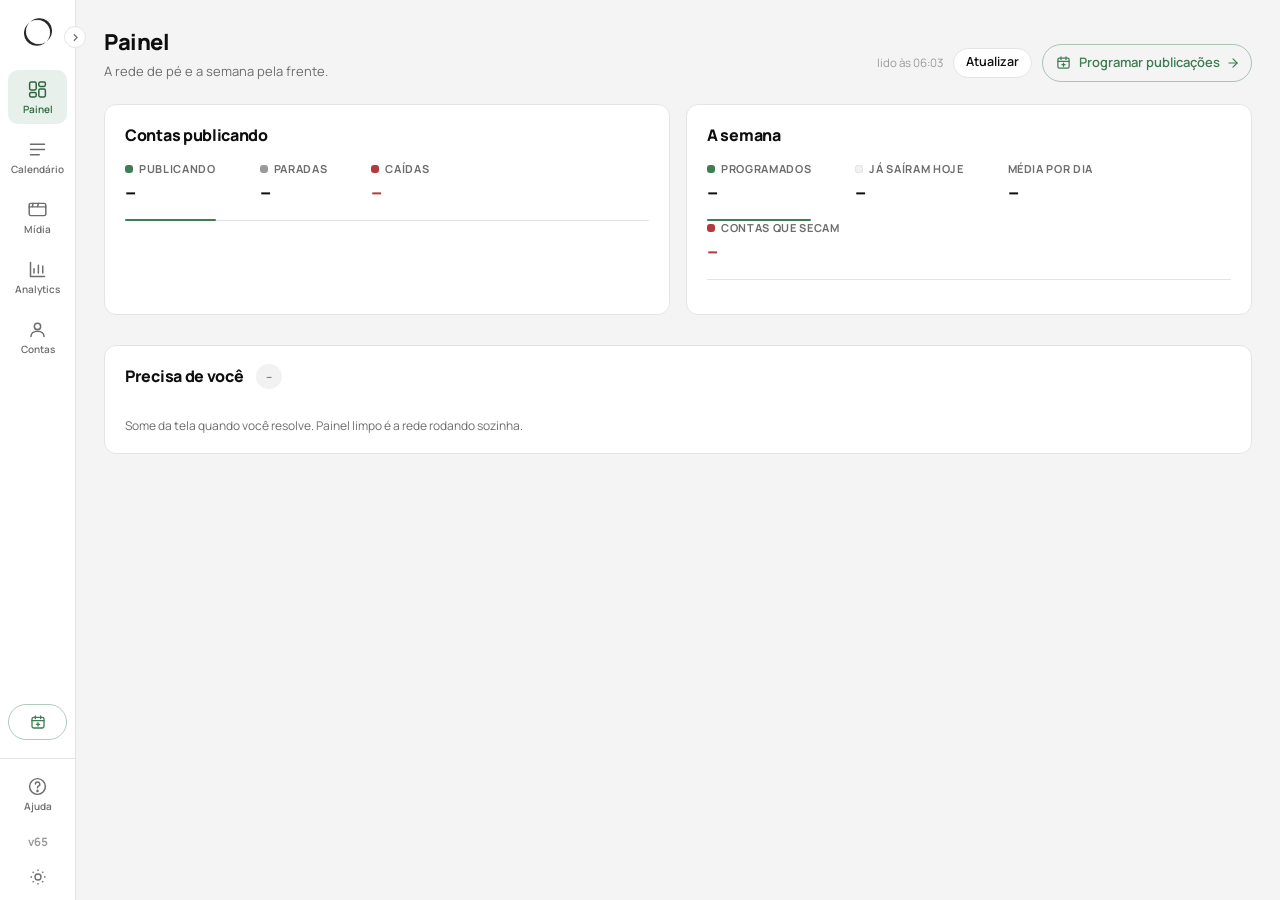
==== commit 4272cd11: "Contas: tirar do publicador vira duas saidas, desligar e remover Existia so' uma, e ela guardava o p" ====
--- a/painel/index.html
+++ b/painel/index.html
@@ -140,7 +140,7 @@
          numero sobe a cada entrega: se ele nao subiu na tela dele, e' cache, e nao ha o
          que discutir sobre o desenho. -->
     <div class="pe-linha">
-      <span class="pp" style="font-weight:700;font-variant-numeric:tabular-nums">v64</span>
+      <span class="pp" style="font-weight:700;font-variant-numeric:tabular-nums">v65</span>
       <span class="pe-rot">29/08 · no ar</span>
     </div>
     <div class="pe-linha">
@@ -917,8 +917,12 @@
       etiquetas, a fila de vídeos e o rascunho do lote. Sem ele, a conta amanheceria
       com nome novo e passado nenhum.</li>
   <li><b>Renovar</b> troca o acesso agora, sem esperar o prazo.</li>
-  <li><b>Desligar</b> apaga o acesso desta máquina. <b>O diário e o histórico ficam:</b>
-      desligar é dizer "não opere mais por aqui", não "apague o que aconteceu".</li>
+  <li><b>Tirar Do Publicador</b> abre as duas saídas, porque elas não são a mesma coisa.
+      <b>Desligar</b> apaga só o acesso desta máquina, e o diário, o histórico de 30 dias,
+      o mercado e as etiquetas ficam guardados: religar a conta traz tudo de volta.
+      <b>Remover</b> apaga tudo e não tem volta, por isso ele só destrava depois que você
+      digita o arroba da conta. O que já foi publicado fica nos dois casos, porque é
+      registro do que saiu. Nenhuma das duas mexe na conta dentro do Instagram.</li>
 </ol>
 
 <h3>Ligar uma conta: um método só, três etapas</h3>
--- a/painel/estilo/13-contas.css
+++ b/painel/estilo/13-contas.css
@@ -117,6 +117,13 @@
 .ct-bt.verde .circ{background:var(--accent)}
 .ct-bt.verde:hover:not(:disabled){color:#fff}
 .ct-bt.verde:hover:not(:disabled) .seta{stroke:#fff}
+/* O VERMELHO SEGUE A MESMA MECANICA DO VERDE, e nao um estilo proprio: mesma
+   borda, mesmo circulo que cresce no hover, so' a cor muda. Botao destrutivo que
+   se comporta diferente dos outros e' botao que a mao nao reconhece. */
+.ct-bt.mau{border-color:color-mix(in srgb,var(--ct-neg) 38%,transparent);
+  color:var(--ct-neg)}
+.ct-bt.mau .circ{background:var(--ct-neg)}
+.ct-bt.mau:hover:not(:disabled){color:#fff}
 .ct-bt.mini{height:32px;padding:0 15px;font-size:12px}
 .ct-bt.mini .txt{transform:translateX(-5px)}
 .ct-bt.mini:hover:not(:disabled) .txt{transform:translateX(5px)}
@@ -488,6 +495,31 @@
   font-variant-numeric:tabular-nums;padding-top:1px}
 .ct-pas .v.mau{color:var(--ct-neg)} .ct-pas .v.aviso{color:var(--ct-alerta)}
 
+/* ------------------------------------------------ as duas saidas de uma conta
+   AS DUAS OPCOES APARECEM JUNTAS, lado a lado na vertical, com o preco de cada
+   uma escrito. Esconder a destrutiva atras de um menu faz a pessoa procurar; poe-la
+   solta ao lado da outra faz a pessoa errar. Fica visivel e fica travada. */
+.ct-saida{margin-top:14px;display:flex;flex-direction:column;gap:10px}
+.ct-op{display:flex;align-items:flex-start;gap:12px;padding:14px;
+  border-radius:var(--ct-r);border:1px solid var(--rule-solid);background:var(--paper-2)}
+.ct-op.mau{border-color:color-mix(in srgb,var(--ct-neg) 26%,transparent);
+  background:var(--ct-neg-t)}
+.ct-op .ic{width:32px;height:32px;border-radius:10px;flex:none;display:grid;
+  place-items:center;background:var(--paper);color:var(--soft)}
+.ct-op.mau .ic{background:var(--paper);color:var(--ct-neg)}
+.ct-op .ic svg{width:16px;height:16px;fill:none;stroke:currentColor;stroke-width:2;
+  stroke-linecap:round;stroke-linejoin:round}
+.ct-op .c{flex:1;min-width:0}
+/* FILHO DIRETO, pela mesma razao de sempre: sem o `>`, cada negrito do meio da
+   frase ("Não tem volta") virava linha propria. */
+.ct-op .c > b{display:block;font-size:13px;font-weight:800}
+.ct-op .c > span{display:block;font-size:12px;color:var(--muted);margin-top:3px;
+  line-height:1.5}
+.ct-op .ct-bt{flex:none;align-self:center}
+.ct-jura{display:block;margin-top:11px;font-size:11.5px;color:var(--muted)}
+.ct-jura b{font-weight:800;color:var(--ink)}
+.ct-token.curto{margin-top:6px;padding:9px 12px;font-size:12.5px;height:auto}
+
 /* ------------------------------------------------- para onde a mudanca foi levada
    ELA SO' APARECE QUANDO ALGO MUDOU. Uma lista de "0 registros" a cada clique
    seria a janela ocupando meia tela para dizer que nao fez nada. */
